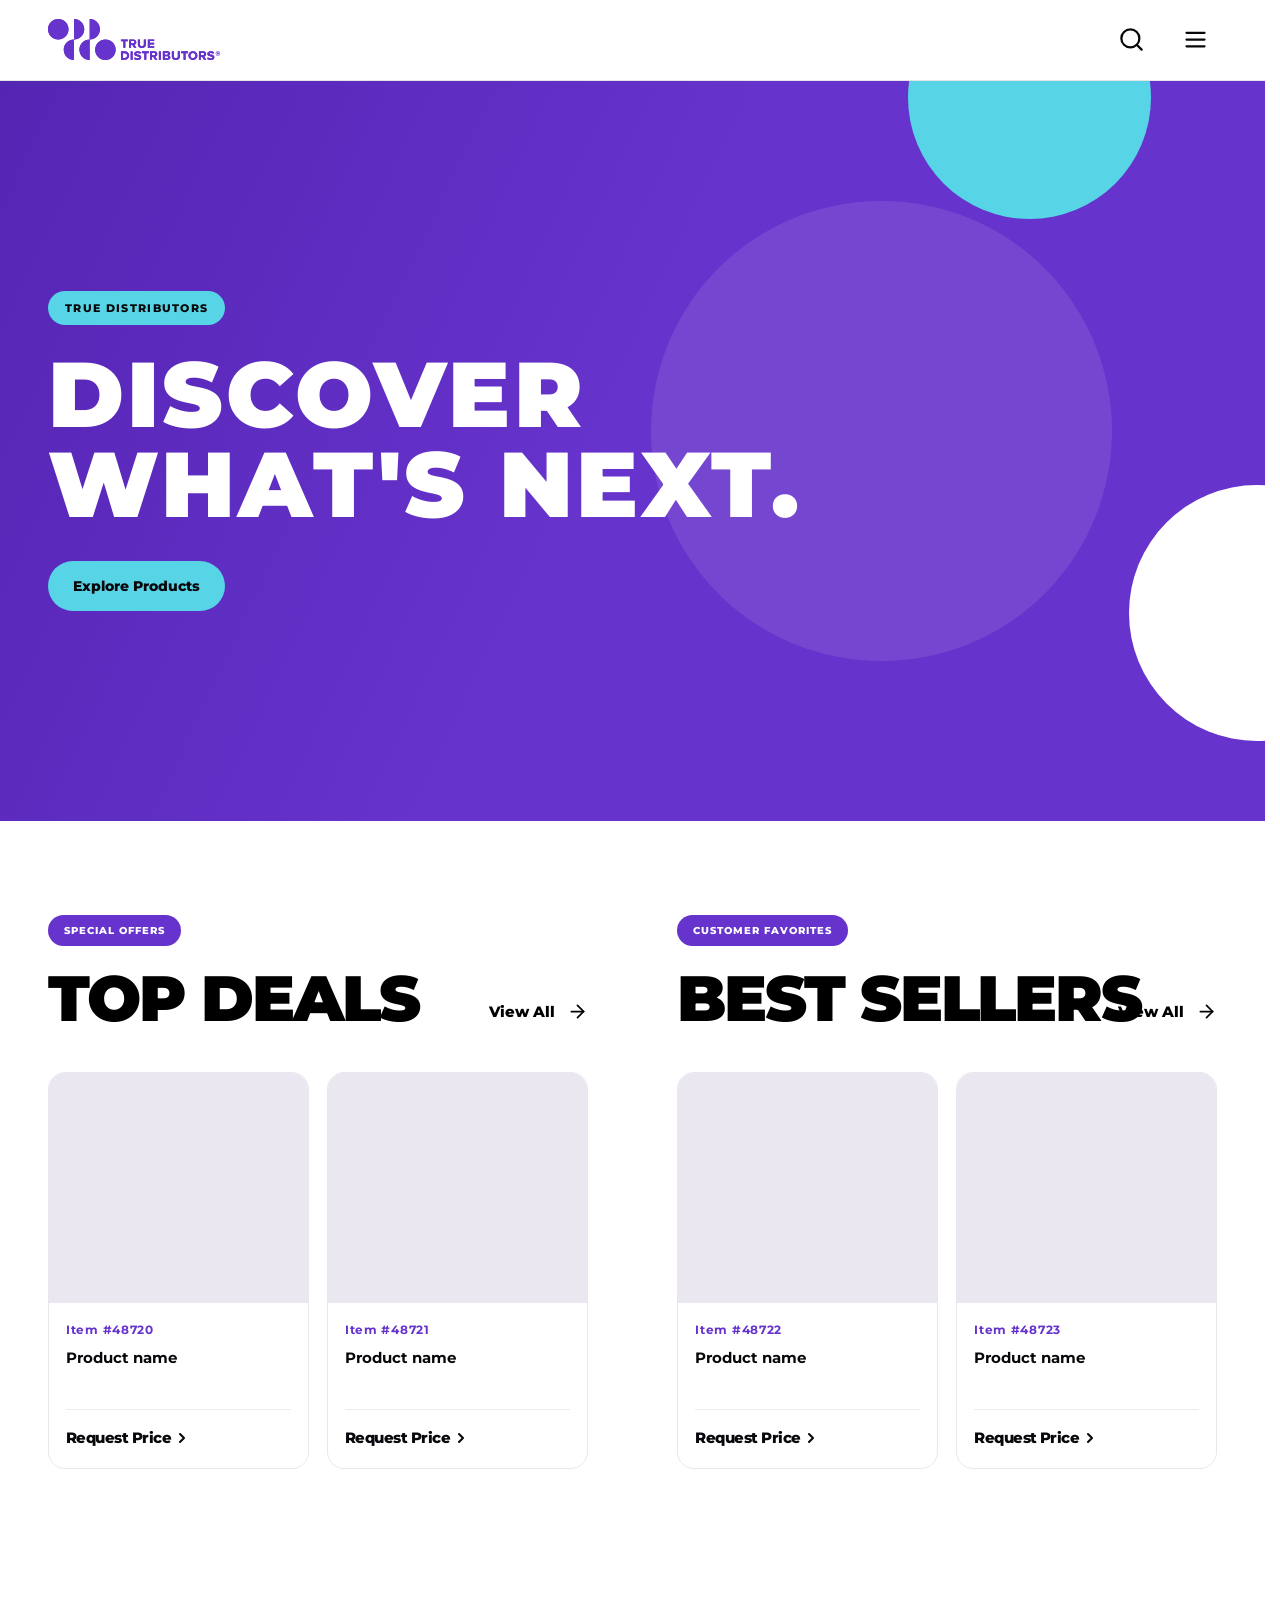
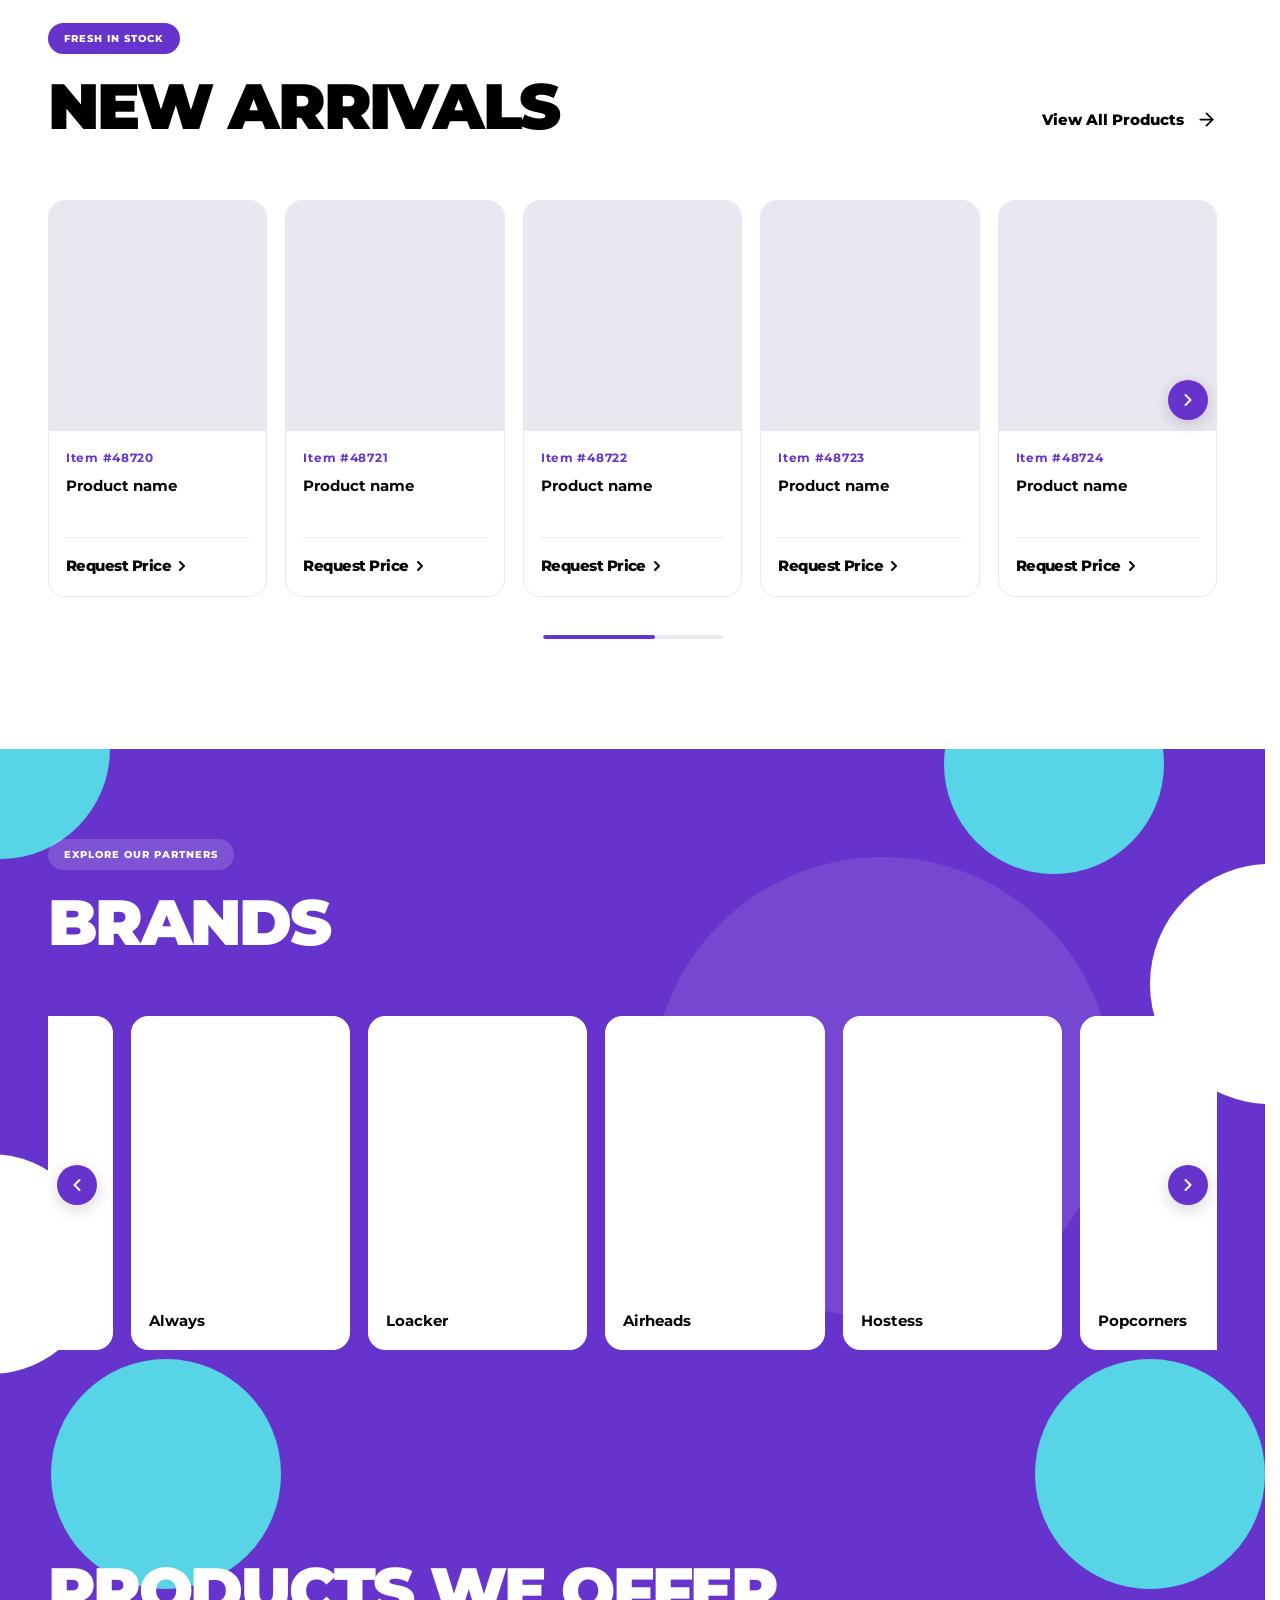
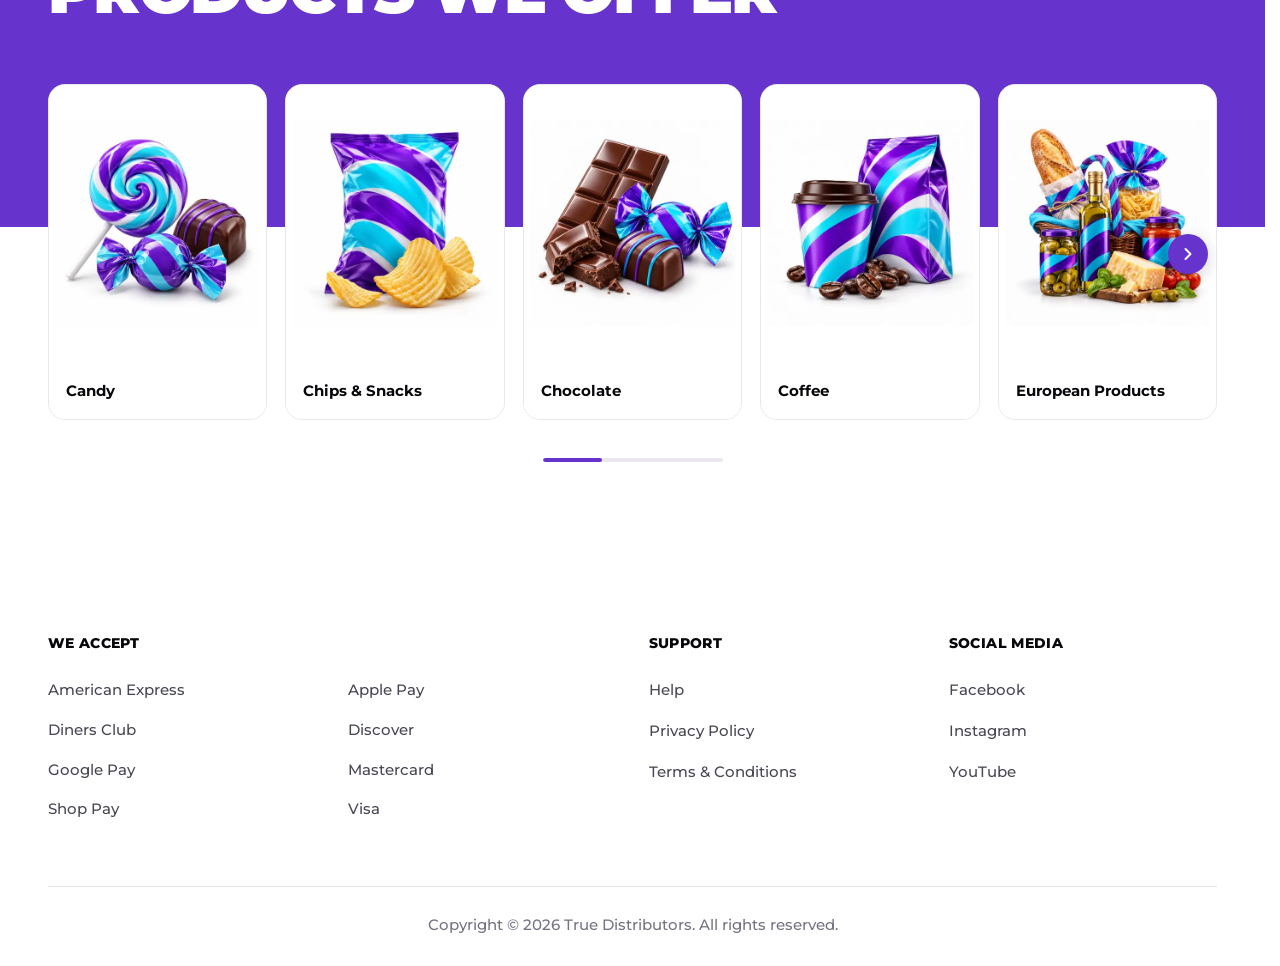
==== index.html @ 447a27d6 "Refresh square product image preview" ====
<!doctype html>
<html lang="en"><head><meta charset="utf-8"><meta name="viewport" content="width=device-width, initial-scale=1"><meta name="theme-color" content="#6633CC"><title>True Distributors — New Products</title><link rel="preconnect" href="https://fonts.googleapis.com"><link rel="preconnect" href="https://fonts.gstatic.com" crossorigin><link href="https://fonts.googleapis.com/css2?family=Montserrat:wght@400;500;600;700;800;900&display=swap" rel="stylesheet"><link rel="stylesheet" href="./styles.css?v=nav-nohover-v4"><link rel="stylesheet" href="./landing-build.css"></head>
<body data-auth-preview="false"><header class="site-header" id="top">
  <nav class="site-nav" aria-label="Main navigation">
    <a href="#top" class="site-nav-logo" aria-label="True Distributors — back to top">
      <img src="./td_logo.svg" alt="True Distributors" width="128" height="27">
    </a>
    <div class="shopping-nav-controls">
      <button class="header-search-toggle" id="headerSearchToggle" type="button" aria-label="Open search" aria-expanded="false" aria-controls="headerSearchPanel">
        <svg xmlns="http://www.w3.org/2000/svg" class="lucide-icon lucide-search header-search-open-icon" width="24" height="24" viewBox="0 0 24 24" fill="none" stroke="currentColor" stroke-width="2" stroke-linecap="round" stroke-linejoin="round" aria-hidden="true"><circle cx="11" cy="11" r="8"/><path d="m21 21-4.35-4.35"/></svg><svg xmlns="http://www.w3.org/2000/svg" class="lucide-icon lucide-x header-search-close-icon" width="24" height="24" viewBox="0 0 24 24" fill="none" stroke="currentColor" stroke-width="2" stroke-linecap="round" stroke-linejoin="round" aria-hidden="true"><path d="M18 6 6 18"/><path d="m6 6 12 12"/></svg>
      </button>
      <button class="shopping-cart-button" id="shoppingCart" type="button" aria-label="Shopping cart, 0 items">
        <svg xmlns="http://www.w3.org/2000/svg" class="lucide-icon lucide-shopping-cart" width="24" height="24" viewBox="0 0 24 24" fill="none" stroke="currentColor" stroke-width="2" stroke-linecap="round" stroke-linejoin="round" aria-hidden="true"><circle cx="8" cy="21" r="1"/><circle cx="19" cy="21" r="1"/><path d="M2.05 2.05h2l2.66 12.42a2 2 0 0 0 2 1.58h9.72a2 2 0 0 0 2-1.61L22 7H5"/></svg>
        <span class="shopping-cart-count" id="cartCount" aria-live="polite" hidden>0</span>
      </button>
      <a class="quick-shop-button" href="#new-title">Quick Shop</a>
      <span class="shopping-nav-separator" aria-hidden="true"></span>
      <div class="shopping-user">
        <div class="shopping-user-details">
          <label for="shoppingUser" class="shopping-user-label">Shopping for</label>
          <div class="shopping-user-select">
            <select id="shoppingUser" aria-label="Switch shopping user">
              <option value="Fresh Market" selected>Fresh Market</option>
              <option value="City Grocers">City Grocers</option>
            </select>
            <svg xmlns="http://www.w3.org/2000/svg" class="lucide-icon lucide-chevron-down" width="24" height="24" viewBox="0 0 24 24" fill="none" stroke="currentColor" stroke-width="2" stroke-linecap="round" stroke-linejoin="round" aria-hidden="true"><path d="m6 9 6 6 6-6"/></svg>
          </div>
          <button class="mobile-user-trigger" id="mobileUserTrigger" type="button" aria-label="Switch shopping account: Fresh Market" aria-haspopup="dialog" aria-controls="mobileUserSheet">
            <span class="mobile-user-trigger-copy">
              <span class="mobile-user-trigger-label">Shopping for</span>
              <strong class="mobile-user-trigger-name" id="mobileUserName">Fresh Market</strong>
            </span>
            <svg xmlns="http://www.w3.org/2000/svg" class="lucide-icon lucide-chevron-down" width="24" height="24" viewBox="0 0 24 24" fill="none" stroke="currentColor" stroke-width="2" stroke-linecap="round" stroke-linejoin="round" aria-hidden="true"><path d="m6 9 6 6 6-6"/></svg>
          </button>
        </div>
      </div>
      <button class="mobile-menu-toggle" id="mobileMenuToggle" type="button" aria-label="Open menu" aria-expanded="false" aria-controls="mobileMenuPanel">
        <svg xmlns="http://www.w3.org/2000/svg" class="lucide-icon lucide-menu mobile-menu-open-icon" width="24" height="24" viewBox="0 0 24 24" fill="none" stroke="currentColor" stroke-width="2" stroke-linecap="round" stroke-linejoin="round" aria-hidden="true"><path d="M4 6h16"/><path d="M4 12h16"/><path d="M4 18h16"/></svg>
        <svg xmlns="http://www.w3.org/2000/svg" class="lucide-icon lucide-x mobile-menu-close-icon" width="24" height="24" viewBox="0 0 24 24" fill="none" stroke="currentColor" stroke-width="2" stroke-linecap="round" stroke-linejoin="round" aria-hidden="true"><path d="M18 6 6 18"/><path d="m6 6 12 12"/></svg>
      </button>
    </div>
  </nav>
  <div class="mobile-menu-panel" id="mobileMenuPanel" aria-hidden="true" inert>
    <div class="mobile-menu-reveal">
      <div class="mobile-menu-content" id="mobileMenuContent"><a class="menu-auth-link" id="menuAuthLink" href="./login.html">Login / Create Account<svg xmlns="http://www.w3.org/2000/svg" class="lucide-icon" width="20" height="20" viewBox="0 0 24 24" fill="none" stroke="currentColor" stroke-width="2" stroke-linecap="round" stroke-linejoin="round" aria-hidden="true"><path d="M5 12h14"/><path d="m12 5 7 7-7 7"/></svg></a></div>
    </div>
  </div>
  <div class="header-search-panel" id="headerSearchPanel" role="search" aria-hidden="true" inert>
    <div class="header-search-reveal">
      <div class="header-search-inner">
        <svg xmlns="http://www.w3.org/2000/svg" class="lucide-icon lucide-search" width="24" height="24" viewBox="0 0 24 24" fill="none" stroke="currentColor" stroke-width="2" stroke-linecap="round" stroke-linejoin="round" aria-hidden="true"><circle cx="11" cy="11" r="8"/><path d="m21 21-4.35-4.35"/></svg>
        <input id="headerSearchInput" type="search" aria-label="Search products" placeholder="Search products..." autocomplete="off" enterkeyhint="search">
        <button class="header-search-clear" id="headerSearchClear" type="button" aria-label="Clear search" hidden>
          <svg xmlns="http://www.w3.org/2000/svg" class="lucide-icon lucide-x" width="24" height="24" viewBox="0 0 24 24" fill="none" stroke="currentColor" stroke-width="2" stroke-linecap="round" stroke-linejoin="round" aria-hidden="true"><path d="M18 6 6 18"/><path d="m6 6 12 12"/></svg>
        </button>
      </div>
    </div>
  </div>
</header>
<div class="mobile-user-sheet" id="mobileUserSheet" aria-hidden="true" inert>
  <button class="mobile-user-sheet-backdrop" id="mobileUserBackdrop" type="button" tabindex="-1" aria-label="Close shopping account selector"></button>
  <section class="mobile-user-sheet-dialog" role="dialog" aria-modal="true" aria-labelledby="mobileUserSheetTitle" tabindex="-1">
    <div class="mobile-user-sheet-grab" aria-hidden="true"></div>
    <div class="mobile-user-sheet-header"><div><h2 id="mobileUserSheetTitle">Select a store</h2></div></div>
    <div class="mobile-user-sheet-options" id="mobileUserOptions" role="group" aria-label="Available shopping accounts"></div>
  </section>
</div>
<section class="hero-video" aria-label="True Distributors hero"><video class="hero-video-media" autoplay muted loop playsinline preload="metadata" aria-hidden="true"><source src="./hero-warehouse-motions.mp4" type="video/mp4"></video><div class="hero-video-overlay"></div><div class="hero-video-content"><span class="hero-kicker">TRUE DISTRIBUTORS</span><h1><span class="hero-discover">DISCOVER</span> <span class="hero-nowrap">WHAT&#39;S NEXT.</span></h1><a href="#new-title" class="hero-cta">Explore Products</a></div></section><main class="page"><div class="featured-links" aria-label="Featured product collections"><section class="featured-panel" aria-label="TOP DEALS"><div class="featured-top"><div class="featured-heading"><span class="eyebrow">SPECIAL OFFERS</span><h2>TOP DEALS</h2></div><a class="featured-action"  href="./login.html" data-feature="Top Deals">View All<svg xmlns="http://www.w3.org/2000/svg" class="lucide-icon lucide-arrow-right" width="24" height="24" viewBox="0 0 24 24" fill="none" stroke="currentColor" stroke-width="2" stroke-linecap="round" stroke-linejoin="round" aria-hidden="true"><path d="M5 12h14"/><path d="m12 5 7 7-7 7"/></svg></a></div><div class="carousel-wrap"><div class="carousel featured-items" id="dealsProducts" tabindex="0" aria-label="Top Deals products"></div></div><div class="section-bottom featured-progress-wrap"><div class="progress" role="progressbar" aria-label="Top Deals carousel progress" aria-valuemin="0" aria-valuemax="100" aria-valuenow="0"><span id="dealsProgress"></span></div></div><a class="mobile-view-all featured-mobile-view-all" href="./login.html" data-feature="Top Deals">View All Products <svg xmlns="http://www.w3.org/2000/svg" class="lucide-icon lucide-arrow-right" width="24" height="24" viewBox="0 0 24 24" fill="none" stroke="currentColor" stroke-width="2" stroke-linecap="round" stroke-linejoin="round" aria-hidden="true"><path d="M5 12h14"/><path d="m12 5 7 7-7 7"/></svg></a></section><section class="featured-panel" aria-label="BEST SELLERS"><div class="featured-top"><div class="featured-heading"><span class="eyebrow">CUSTOMER FAVORITES</span><h2>BEST SELLERS</h2></div><a class="featured-action"  href="./login.html" data-feature="Best Sellers">View All<svg xmlns="http://www.w3.org/2000/svg" class="lucide-icon lucide-arrow-right" width="24" height="24" viewBox="0 0 24 24" fill="none" stroke="currentColor" stroke-width="2" stroke-linecap="round" stroke-linejoin="round" aria-hidden="true"><path d="M5 12h14"/><path d="m12 5 7 7-7 7"/></svg></a></div><div class="carousel-wrap"><div class="carousel featured-items" id="bestSellerProducts" tabindex="0" aria-label="Best Sellers products"></div></div><div class="section-bottom featured-progress-wrap"><div class="progress" role="progressbar" aria-label="Best Sellers carousel progress" aria-valuemin="0" aria-valuemax="100" aria-valuenow="0"><span id="bestSellerProgress"></span></div></div><a class="mobile-view-all featured-mobile-view-all" href="./login.html" data-feature="Best Sellers">View All Products <svg xmlns="http://www.w3.org/2000/svg" class="lucide-icon lucide-arrow-right" width="24" height="24" viewBox="0 0 24 24" fill="none" stroke="currentColor" stroke-width="2" stroke-linecap="round" stroke-linejoin="round" aria-hidden="true"><path d="M5 12h14"/><path d="m12 5 7 7-7 7"/></svg></a></section></div><section class="new-section" aria-labelledby="new-title">
<div class="section-header"><div class="title-group"><div class="eyebrow">FRESH IN STOCK</div><h1 id="new-title">NEW ARRIVALS</h1></div><a class="view-all desktop-view-all" href="./login.html" id="viewAll">View All Products <svg xmlns="http://www.w3.org/2000/svg" class="lucide-icon lucide-arrow-right" width="24" height="24" viewBox="0 0 24 24" fill="none" stroke="currentColor" stroke-width="2" stroke-linecap="round" stroke-linejoin="round" aria-hidden="true"><path d="M5 12h14"/><path d="m12 5 7 7-7 7"/></svg></a></div>
<div class="carousel-wrap"><div class="carousel" id="productCarousel" tabindex="0" aria-label="New products slider"></div></div>
<div class="section-bottom"><div class="progress" role="progressbar" aria-label="Product carousel progress" aria-valuemin="0" aria-valuemax="100" aria-valuenow="0"><span id="progress"></span></div></div>
<a class="mobile-view-all" href="./login.html" id="mobileViewAll">View All Products <svg xmlns="http://www.w3.org/2000/svg" class="lucide-icon lucide-arrow-right" width="24" height="24" viewBox="0 0 24 24" fill="none" stroke="currentColor" stroke-width="2" stroke-linecap="round" stroke-linejoin="round" aria-hidden="true"><path d="M5 12h14"/><path d="m12 5 7 7-7 7"/></svg></a></section></main>
<section class="brands-section" aria-labelledby="brands-title"><div class="brands-shapes" aria-hidden="true"><span class="shape cyan tl"></span><span class="shape cyan tr"></span><span class="shape white ml"></span><span class="shape white mr"></span><span class="shape cyan bl"></span><span class="shape cyan br"></span><span class="shape purple-glow"></span></div><div class="brands-inner"><div class="section-header"><div class="title-group"><div class="eyebrow brands-tag">EXPLORE OUR PARTNERS</div><h2 id="brands-title">BRANDS</h2></div></div><div class="carousel-wrap"><div class="carousel brands-carousel" id="brandCarousel" tabindex="0" aria-label="Browse brands"></div></div><div class="section-bottom"><div class="progress" role="progressbar" aria-label="Brand carousel progress" aria-valuemin="0" aria-valuemax="100" aria-valuenow="0"><span id="brandProgress"></span></div></div></div></section>
<section class="categories-section" aria-labelledby="categories-title"><div class="categories-inner"><div class="section-header"><div class="title-group"><h2 id="categories-title">PRODUCTS WE OFFER</h2></div></div><div class="carousel-wrap"><div class="carousel categories-carousel" id="categoryCarousel" tabindex="0" aria-label="Browse product categories"></div></div><div class="section-bottom"><div class="progress" role="progressbar" aria-label="Category carousel progress" aria-valuemin="0" aria-valuemax="100" aria-valuenow="0"><span id="categoryProgress"></span></div></div></div></section>
<footer class="site-footer" aria-label="Footer"><div class="footer-inner"><div class="footer-columns"><div class="footer-column"><h2>WE ACCEPT</h2><ul><li>American Express</li><li>Apple Pay</li><li>Diners Club</li><li>Discover</li><li>Google Pay</li><li>Mastercard</li><li>Shop Pay</li><li>Visa</li></ul></div><div class="footer-column"><h2>SUPPORT</h2><ul><li>Help</li><li>Privacy Policy</li><li>Terms &amp; Conditions</li></ul></div><div class="footer-column"><h2>SOCIAL MEDIA</h2><ul><li>Facebook</li><li>Instagram</li><li>YouTube</li></ul></div></div><div class="footer-bottom">Copyright © 2026 True Distributors. All rights reserved.</div></div></footer>
<div class="notification" id="notice" role="status" aria-live="polite"></div><script src="./app.js"></script><script src="./landing-build.js?v=square-product-preview-v8"></script></body></html>
---- styles.css ----
:root{--purple:#6633CC;--cyan:#57D4E5;--ink:#08070b;--line:#e9e7ee;--placeholder:#eae7f0;--font:'Montserrat',Arial,sans-serif}
*{box-sizing:border-box}html{font-family:var(--font)}body{margin:0;background:#fff;color:var(--ink);-webkit-font-smoothing:antialiased}
a{color:inherit;text-decoration:none}button{font:inherit;cursor:pointer}
.page{width:min(1440px,calc(100% - 96px));margin:0 auto;padding:94px 0 110px}
.section-header{display:flex;align-items:end;justify-content:space-between;gap:24px;margin-bottom:42px}
.eyebrow{display:inline-flex;align-items:center;width:max-content;border-radius:999px;background:var(--purple);color:#fff;padding:9px 16px;font-size:10px;font-weight:800;letter-spacing:.1em}
#new-title{margin:20px 0 0;font-size:clamp(42px,5vw,70px);line-height:1;letter-spacing:-.035em;font-weight:900;color:#000}
.material-symbols-outlined{font-family:'Material Symbols Outlined';font-weight:normal;font-style:normal;font-size:22px;line-height:1;letter-spacing:normal;text-transform:none;display:inline-block;white-space:nowrap;direction:ltr;-webkit-font-feature-settings:'liga';-webkit-font-smoothing:antialiased}
.view-all{display:inline-flex;align-items:center;gap:12px;padding:8px 0;font-size:15px;font-weight:800;color:#000;white-space:nowrap}
.view-all .material-symbols-outlined{font-size:21px}
.carousel-wrap{width:100%;overflow:hidden}
.carousel{--gap:18px;display:flex;gap:var(--gap);width:100%;overflow-x:auto;overflow-y:hidden;padding:20px 0 24px;scrollbar-width:none;scroll-snap-type:x mandatory;scroll-padding-inline:0;overscroll-behavior-x:contain;-webkit-overflow-scrolling:touch;touch-action:pan-x pan-y}
.carousel::-webkit-scrollbar{display:none}
.carousel:focus-visible{outline:2px solid var(--cyan);outline-offset:-2px}
.card{flex:0 0 calc((100% - 4 * var(--gap))/5);min-width:0;scroll-snap-align:start;scroll-snap-stop:normal;border:1px solid var(--line);border-radius:17px;background:#fff;overflow:hidden;transition:none}
.card:hover{transform:none;box-shadow:none;border-color:var(--line)}
.picture{height:230px;background:var(--placeholder)}
.card-info{padding:19px 17px 18px}
.item{font-size:12px;font-weight:700;letter-spacing:.06em;color:var(--purple)}
.product-title{margin:9px 0 20px;font-size:15px;font-weight:700;line-height:1.55;min-height:43px}
.purchase{display:flex;align-items:flex-end;justify-content:space-between;border-top:1px solid #eeeaf3;padding-top:16px}
.prices{display:flex;flex-direction:column;gap:4px}
.old{font-size:12px;font-weight:600;color:#a5a1ae;text-decoration:line-through}
.new-price{font-size:20px;letter-spacing:-.035em;font-weight:800}
.add{display:grid;place-items:center;width:40px;height:40px;border:0;border-radius:50%;background:var(--purple);color:#fff;transition:none}
.add:hover{background:#4b21a6}.add .material-symbols-outlined{font-size:24px}
.section-bottom{display:flex;justify-content:center;align-items:center;margin-top:14px}
.progress{width:180px;height:4px;background:#eae7ef;border-radius:999px;overflow:hidden;position:relative}
.progress span{display:block;width:20%;height:100%;background:var(--purple);border-radius:999px;transform:translateX(0);will-change:transform,width}
.mobile-view-all{display:none}
.notification{position:fixed;bottom:25px;right:25px;background:#1e1237;color:#fff;padding:15px 20px;border-radius:10px;font-size:12px;font-weight:700;visibility:hidden;transform:translateY(8px);transition:transform .22s cubic-bezier(.22,1,.36,1),visibility 0s linear .22s;pointer-events:none}
.notification.show{visibility:visible;transform:translateY(0);transition:transform .22s cubic-bezier(.22,1,.36,1),visibility 0s linear 0s}
@media(max-width:1180px){.card{flex-basis:calc((100% - 2 * var(--gap))/3)}}
@media(max-width:760px){
 .page{width:calc(100% - 36px);padding:56px 0}
 .section-header{margin-bottom:20px}
 .eyebrow{font-size:9px}
 #new-title{font-size:clamp(37px,8vw,54px)}
 .desktop-view-all{display:none}
 .carousel{--gap:14px;padding:16px 0 22px}
 .card{flex-basis:calc((100% - var(--gap))/1.5)}
 .picture{height:220px}
 .section-bottom{margin-top:8px}
 .mobile-view-all{display:flex;align-items:center;justify-content:center;gap:12px;margin:40px auto 0;min-height:50px;border-radius:999px;background:var(--purple);color:#fff;font-size:14px;font-weight:700}
 .mobile-view-all .material-symbols-outlined{font-size:20px}
}
@media(prefers-reduced-motion:reduce){.card{transition:none}}

/* Product cards remain completely static, including hover and touch states. */
.card,.card:hover,.card:active{transform:none;transition:none;box-shadow:none}

/* Brands component — same carousel mechanics, purple full-width section */
.brands-section{background:var(--purple);color:#fff;padding:90px 0 100px}
.brands-inner{width:min(1440px,calc(100% - 96px));margin:0 auto}
.brands-tag{background:rgba(255,255,255,.16);color:#fff}
#brands-title{margin:20px 0 0;color:#fff;font-size:clamp(42px,5vw,70px);line-height:1;letter-spacing:-.035em;font-weight:900}
.brands-view{color:#fff}.brands-view:hover{color:#fff}
.brand-card{background:#fff;color:var(--ink);border-color:#fff}
.brand-picture{display:grid;place-items:center;background:#f2eff9;height:276px}
.brand-mark{font-size:15px;font-weight:800;letter-spacing:.02em;color:#6633cc}
.brand-info{padding:17px;display:flex;align-items:center;justify-content:space-between;gap:12px}
.brand-name{margin:0;font-size:15px;font-weight:700;line-height:1.5}
.brand-link{flex:none;display:grid;place-items:center;width:40px;height:40px;border-radius:50%;background:var(--purple);color:#fff}
.brands-section .progress{background:rgba(255,255,255,.25)}
.brands-section .progress span{background:#fff}
@media(max-width:760px){.brands-section{padding:58px 0 64px}.brands-inner{width:calc(100% - 36px)}#brands-title{font-size:clamp(37px,8vw,54px)}.brand-picture{height:264px}.brands-mobile-view{background:#fff;color:var(--purple)}}

/* Decorative geometric pattern sits behind the Brands content. */
.brands-section{position:relative;isolation:isolate;overflow:hidden}
.brands-inner{position:relative;z-index:1}
.brands-shapes{position:absolute;inset:0;pointer-events:none;z-index:0;overflow:hidden}
.brands-shapes .shape{position:absolute;display:block;border-radius:50%}
.brands-shapes .cyan{background:#57D4E5}
.brands-shapes .white{background:#fff}
.brands-shapes .tl{width:220px;height:220px;top:-110px;left:-110px}
.brands-shapes .tr{width:220px;height:220px;top:-95px;right:8%}
.brands-shapes .ml{width:220px;height:220px;left:-120px;bottom:100px}
.brands-shapes .mr{width:240px;height:240px;top:115px;right:-125px}
.brands-shapes .bl{width:230px;height:230px;left:4%;bottom:-125px}
.brands-shapes .br{width:220px;height:220px;right:-85px;bottom:-100px}
.brands-shapes .purple-glow{width:min(36vw,520px);height:min(36vw,520px);right:12%;top:15%;background:rgba(255,255,255,.10)}
/* Native scrolling with exact card bounds at the beginning and end. */
.carousel-wrap{overflow:hidden}
.carousel{scroll-padding:0;scroll-snap-type:x proximity;scroll-behavior:auto}
.carousel .card{scroll-snap-align:start}
@media(max-width:760px){
 .brands-shapes .tl{width:150px;height:150px;top:-75px;left:-75px}
 .brands-shapes .tr{width:150px;height:150px;top:-70px;right:5%}
 .brands-shapes .ml{width:150px;height:150px;left:-95px;bottom:100px}
 .brands-shapes .mr{width:160px;height:160px;top:115px;right:-100px}
 .brands-shapes .bl{width:165px;height:165px;left:4%;bottom:-95px}
 .brands-shapes .br{width:150px;height:150px;right:-75px;bottom:-75px}
 .brands-shapes .purple-glow{width:280px;height:280px;right:-50px;top:24%}
}
@media(prefers-reduced-motion:reduce){.carousel{scroll-behavior:auto}}

/* One uniform, opacity-free section entrance: a subtle upward settle. */
@media(prefers-reduced-motion:no-preference){
  .section-enter{transform:translate3d(0,17px,0) scale(.994);transition:transform .72s cubic-bezier(.22,1,.36,1)}
  .section-enter.is-visible{transform:translate3d(0,0,0) scale(1)}
}
@media(prefers-reduced-motion:reduce){.section-enter{transform:none!important;transition:none!important}}

/* Products We Offer — a seamless purple-to-white bridge under Brands */
.categories-section{background:linear-gradient(to bottom,var(--purple) 0%,var(--purple) 52%,#fff 52%,#fff 100%);padding:64px 0 90px}
.categories-inner{width:min(1440px,calc(100% - 96px));margin:0 auto}
.categories-tag{background:rgba(255,255,255,.16);color:#fff}
#categories-title{margin:20px 0 0;color:#fff;font-size:clamp(42px,5vw,70px);line-height:1;letter-spacing:-.035em;font-weight:900}
.categories-carousel .category-card{background:transparent;border:0;border-radius:0;overflow:visible;flex:0 0 calc((100% - 4 * var(--gap))/5)}
.category-visual{height:205px;border-radius:14px;background:var(--purple);border:1px solid rgba(255,255,255,.16);display:grid;place-items:center;color:#fff}
.category-visual .material-symbols-outlined{font-size:80px;font-variation-settings:'wght' 200;line-height:1}
.category-footer{display:flex;justify-content:space-between;align-items:center;gap:12px;padding:16px 4px 12px;color:var(--ink);font-size:14px;font-weight:700}
.category-footer .material-symbols-outlined{font-size:20px;color:var(--purple)}
.categories-section .section-bottom{margin-top:14px}
@media(min-width:761px) and (max-width:1180px){.categories-carousel .category-card{flex-basis:calc((100% - 2 * var(--gap))/3)}}
@media(max-width:760px){.categories-section{padding:52px 0 72px;background:linear-gradient(to bottom,var(--purple) 0%,var(--purple) 49%,#fff 49%,#fff 100%)}.categories-inner{width:calc(100% - 36px)}#categories-title{font-size:clamp(37px,8vw,54px)}.categories-carousel .category-card{flex-basis:calc((100% - var(--gap))/1.5)}.category-visual{height:170px}.category-visual .material-symbols-outlined{font-size:68px}.category-footer{font-size:13px}}

/* Categories: full portrait cards, same structure as the Brand cards. */
.categories-section{position:relative;isolation:isolate}
.categories-inner{position:relative;z-index:2}
.categories-carousel .category-card{background:#fff;border:1px solid var(--line);border-radius:17px;overflow:hidden;flex:0 0 calc((100% - 4 * var(--gap))/5)}
.category-visual{height:276px;border:0;border-radius:0;background:#f2eff9;display:block}
.category-footer{min-height:58px;display:flex;align-items:center;justify-content:flex-start;padding:17px;color:var(--ink);background:#fff;font-size:15px;font-weight:700}
@media(min-width:761px) and (max-width:1180px){.categories-carousel .category-card{flex-basis:calc((100% - 2 * var(--gap))/3)}}
@media(max-width:760px){.categories-carousel .category-card{flex-basis:calc((100% - var(--gap))/1.5)}.category-visual{height:264px}.category-footer{font-size:14px}}
/* Move bottom cyan circles to the bridging section so both circles are complete. */
.brands-shapes .bl,.brands-shapes .br{display:none}
.categories-section::before,.categories-section::after{content:"";position:absolute;width:230px;height:230px;border-radius:50%;background:var(--cyan);top:-115px;pointer-events:none;z-index:1}
.categories-section::before{left:4%}
.categories-section::after{right:-85px}
@media(max-width:760px){
 .categories-section::before,.categories-section::after{width:165px;height:165px;top:-82px}
 .categories-section::before{left:4%}
 .categories-section::after{right:-65px}
}

/* Keep decorative circles inside the page's horizontal bounds. */
html,body{max-width:100%;overflow-x:clip}
.categories-section{width:100%;max-width:100%;}
.categories-section::after{right:0}
@media(max-width:760px){.categories-section::after{right:0}}

/* Footer component — minimal 3-column layout from the supplied reference. */
.site-footer{background:#fff;color:var(--ink);padding:82px 0 0}
.footer-inner{width:min(1440px,calc(100% - 96px));margin:0 auto}
.footer-columns{display:grid;grid-template-columns:repeat(3,minmax(0,1fr));gap:64px;padding-bottom:60px}
.footer-column h2{margin:0 0 30px;font-size:15px;font-weight:800;letter-spacing:0}
.footer-column ul{list-style:none;margin:0;padding:0;display:flex;flex-direction:column;gap:19px}
.footer-column li{font-size:15px;font-weight:500;line-height:1.4}
.footer-bottom{border-top:1px dashed #e4e4e8;padding:28px 0 32px;text-align:center;font-size:15px;font-weight:500}
@media(max-width:760px){
 .site-footer{padding-top:54px}
 .footer-inner{width:calc(100% - 36px)}
 .footer-columns{grid-template-columns:repeat(2,minmax(0,1fr));gap:38px 22px;padding-bottom:45px}
 .footer-column:first-child{grid-row:span 2}
 .footer-column h2{font-size:13px;margin-bottom:22px}
 .footer-column li{font-size:13px}
 .footer-column ul{gap:16px}
 .footer-bottom{font-size:12px;line-height:1.6;padding:24px 0}
}

/* Footer refinements: compact two-column payments and subtle brand personality. */
.site-footer{background:#faf9fd;border-top:1px solid #efebf6}
.footer-columns{grid-template-columns:minmax(0,1.45fr) minmax(0,1fr) minmax(0,1fr);gap:clamp(32px,5vw,90px);padding-bottom:66px}
.footer-column h2{display:flex;align-items:center;gap:12px;margin-bottom:27px;font-size:14px;letter-spacing:.025em}
.footer-column h2::before{content:"";display:block;flex:none;width:5px;height:18px;background:var(--purple);border-radius:99px}
.footer-column:first-child ul{display:grid;grid-template-columns:repeat(2,minmax(0,1fr));column-gap:22px;row-gap:18px}
.footer-column li{color:#4a4653;line-height:1.45}
.footer-bottom{border-top:1px solid #e7e2ef;color:#777281}
@media(max-width:760px){
 .site-footer{padding-top:54px}
 .footer-columns{grid-template-columns:repeat(2,minmax(0,1fr));gap:40px 24px;padding-bottom:45px}
 .footer-column:first-child{grid-column:1/-1;grid-row:auto}
 .footer-column:first-child ul{grid-template-columns:repeat(2,minmax(0,1fr));gap:16px}
 .footer-column h2{font-size:13px;margin-bottom:22px}
 .footer-column li{font-size:13px}
}

/* Footer alignment: evenly spaced columns on plain white, solid separator. */
.site-footer{background:#fff;border-top:0}
.footer-columns{grid-template-columns:repeat(3,minmax(0,1fr));column-gap:clamp(30px,4vw,64px);align-items:start}
.footer-column:first-child ul{grid-template-columns:repeat(2,minmax(0,1fr));column-gap:18px}
.footer-column h2{margin-top:0}
.footer-bottom{border-top:1px solid #e7e2ef}
@media(max-width:760px){
 .footer-columns{grid-template-columns:repeat(2,minmax(0,1fr));gap:40px 24px}
 .footer-column:first-child{grid-column:1/-1}
}

/* Footer: four equal columns—payments occupy two, support and social one each. */
.footer-columns{display:grid;grid-template-columns:repeat(4,minmax(0,1fr));column-gap:32px;align-items:start}
.footer-column:first-child{grid-column:span 2}
.footer-column:first-child ul{grid-template-columns:repeat(2,minmax(0,1fr));column-gap:32px}
.footer-column h2::before{content:none;display:none}
.footer-column h2{gap:0}
@media(max-width:760px){
 .footer-columns{grid-template-columns:repeat(2,minmax(0,1fr));gap:40px 24px}
 .footer-column:first-child{grid-column:1/-1}
 .footer-column:first-child ul{column-gap:24px}
}

/* Featured collection teaser cards above New Arrivals. */
.featured-links{display:grid;grid-template-columns:repeat(2,minmax(0,1fr));gap:24px;margin-bottom:100px}
.featured-panel{min-width:0;border:1px solid #eae5f4;background:#faf8ff;border-radius:22px;padding:30px;display:flex;flex-direction:column}
.featured-heading{margin-bottom:25px}
.featured-kicker{font-size:10px;letter-spacing:.13em;font-weight:800;color:var(--purple)}
.featured-heading h2{font-size:clamp(28px,3vw,40px);line-height:1.05;letter-spacing:-.045em;font-weight:900;margin:12px 0}
.featured-heading p{font-size:13px;color:#686375;margin:0}
.featured-items{display:grid;grid-template-columns:repeat(3,minmax(0,1fr));gap:12px}
.featured-product{min-width:0;background:#fff;border:1px solid #eee9f5;border-radius:12px;overflow:hidden}
.featured-placeholder{height:128px;background:var(--placeholder)}
.featured-product span{display:block;padding:12px 11px;font-weight:700;font-size:12px}
.featured-action{display:inline-flex;gap:12px;align-items:center;align-self:flex-start;margin-top:25px;font-size:13px;font-weight:800;color:var(--purple)}
.featured-action .material-symbols-outlined{font-size:19px}
@media(max-width:760px){.featured-links{grid-template-columns:1fr;gap:18px;margin-bottom:64px}.featured-panel{padding:22px;border-radius:18px}.featured-heading h2{font-size:29px}.featured-items{gap:8px}.featured-placeholder{height:100px}.featured-product span{padding:10px 8px;font-size:11px}.featured-action{margin-top:20px}}

/* Featured collections now follow the New Arrivals design language, no outer blocks. */
.featured-links{gap:32px;margin-bottom:105px}
.featured-panel{border:0;background:transparent;border-radius:0;padding:0;display:flex;flex-direction:column;min-width:0}
.featured-heading{margin-bottom:28px}
.featured-heading .eyebrow{font-size:10px;letter-spacing:.1em;color:#fff}
.featured-heading h2{font-size:clamp(28px,3.1vw,44px);font-weight:900;line-height:1.03;letter-spacing:-.035em;margin:18px 0 0;color:#000}
.featured-items{grid-template-columns:repeat(2,minmax(0,1fr));gap:18px}
.featured-product{border:1px solid var(--line);border-radius:17px;background:#fff;overflow:hidden}
.featured-placeholder{height:230px;background:var(--placeholder)}
.featured-product-info{padding:18px 17px}
.featured-product-info span{display:block;padding:0;font-size:15px;font-weight:700;color:var(--ink)}
.featured-action{font-size:15px;color:#000;align-self:flex-start;margin-top:24px}
.featured-action .material-symbols-outlined{font-size:21px}
@media(max-width:760px){
 .featured-links{gap:62px;margin-bottom:70px}
 .featured-panel{padding:0;border-radius:0}
 .featured-heading{margin-bottom:22px}
 .featured-heading h2{font-size:clamp(30px,8vw,42px)}
 .featured-items{gap:12px}
 .featured-placeholder{height:180px}
 .featured-product-info{padding:13px 12px}
 .featured-product-info span{font-size:13px}
 .featured-action{font-size:14px;margin-top:20px}
}

/* TOP DEALS / BEST SELLERS share the exact product-card component from New Arrivals. */
.featured-links{grid-template-columns:repeat(2,minmax(0,1fr));gap:32px;margin-bottom:105px}
.featured-panel{background:none;border:0;box-shadow:none;padding:0;border-radius:0}
.featured-items{display:grid;grid-template-columns:repeat(2,minmax(0,1fr));gap:18px;align-items:stretch}
.featured-items .card{width:100%;min-width:0;min-height:0;flex:none}
.featured-items .picture{height:230px}
.featured-items .card-info{padding:19px 17px 18px}
.featured-heading{margin-bottom:28px}
.featured-action{margin-top:22px}
@media(max-width:760px){
 .featured-links{grid-template-columns:1fr;gap:64px;margin-bottom:72px}
 .featured-items{gap:12px}
 .featured-items .picture{height:180px}
 .featured-items .card-info{padding:15px 12px}
 .featured-items .new-price{font-size:18px}
 .featured-items .add{width:36px;height:36px}
 .featured-items .product-title{font-size:14px}
}

/* Spacious split featured sections and heading-aligned View All links. */
.featured-links{column-gap:clamp(65px,7vw,130px);margin-bottom:clamp(135px,12vw,205px)}
.featured-top{display:flex;align-items:flex-end;justify-content:space-between;gap:18px;margin-bottom:32px}
.featured-top .featured-heading{margin-bottom:0;min-width:0}
.featured-top .featured-action{display:inline-flex;align-items:center;gap:8px;flex-shrink:0;white-space:nowrap;align-self:flex-end;margin:0 0 3px;font-size:13px;font-weight:800}
.featured-top .featured-action .material-symbols-outlined{font-size:18px}
@media(max-width:1180px) and (min-width:761px){.featured-top{align-items:flex-start;flex-direction:column;gap:14px}.featured-top .featured-action{align-self:flex-start}}
@media(max-width:760px){.featured-links{gap:72px;margin-bottom:105px}.featured-top{align-items:flex-start;flex-direction:column;gap:14px;margin-bottom:24px}.featured-top .featured-action{align-self:flex-start;margin:0;font-size:14px}}

/* Match featured View All link typography to New Arrivals. */
.featured-top .featured-action{font-size:15px}
@media(max-width:760px){.featured-top .featured-action{font-size:15px}}

/* Full-width hero video — media source can be replaced at ./assets/hero.mp4. */
.hero-video{position:relative;isolation:isolate;display:flex;align-items:center;min-height:clamp(520px,68vw,740px);width:100%;overflow:hidden;background:radial-gradient(circle at 78% 32%,rgba(87,212,229,.28),transparent 36%),linear-gradient(125deg,#251348 0%,#6633CC 58%,#392066 100%);color:#fff}
.hero-video-media{position:absolute;inset:0;z-index:-2;width:106%;height:106%;object-fit:cover;filter:saturate(1.25) contrast(1.08)}
.hero-video-overlay{position:absolute;inset:0;z-index:-1;background:linear-gradient(90deg,rgba(16,8,38,.77) 0%,rgba(25,10,58,.46) 54%,rgba(25,10,58,.25) 100%);pointer-events:none}
.hero-video-content{position:relative;width:min(1440px,calc(100% - 96px));margin:0 auto;padding:90px 0}
.hero-kicker{display:inline-block;font-size:12px;letter-spacing:.17em;font-weight:800;margin-bottom:22px;color:#9ae9f4}
.hero-video-content h1{max-width:800px;color:#fff;font-size:clamp(46px,7.2vw,104px);font-weight:900;letter-spacing:-.05em;line-height:.98;margin:0}
.hero-video-content p{font-size:clamp(15px,1.55vw,20px);font-weight:500;line-height:1.65;margin:26px 0 30px;color:#eee8fc}
.hero-cta{display:inline-flex;align-items:center;gap:18px;padding:16px 25px;background:#fff;color:#301665;border-radius:999px;font-size:14px;font-weight:800}
.hero-cta .material-symbols-outlined{font-size:20px}
@media(max-width:760px){.hero-video{min-height:570px}.hero-video-content{width:calc(100% - 36px);padding:82px 0}.hero-video-content h1{font-size:clamp(43px,11vw,65px)}.hero-video-overlay{background:linear-gradient(90deg,rgba(16,8,38,.8),rgba(16,8,38,.46))}}
@media(prefers-reduced-motion:reduce){.hero-video-media{display:none}}

/* Hero branding refinements. */
.hero-video{background:#6633CC}
.hero-video-overlay{background:linear-gradient(90deg,rgba(42,14,94,.56) 0%,rgba(102,51,204,.22) 100%)}
.hero-kicker{display:inline-flex;align-items:center;width:max-content;border-radius:999px;background:var(--cyan);color:#08070b;padding:10px 17px;margin-bottom:24px;font-size:11px;font-weight:800;letter-spacing:.12em}
.hero-video-content h1{letter-spacing:.035em}
.hero-cta{background:var(--cyan);color:#08070b}
@media(max-width:760px){.hero-video-overlay{background:linear-gradient(90deg,rgba(42,14,94,.6),rgba(102,51,204,.22))}.hero-video-content h1{letter-spacing:.025em}}

/* Static decorative circles in the hero, consistent with brand sections. */
.hero-video::before,.hero-video::after{content:"";position:absolute;border-radius:50%;pointer-events:none;z-index:-1}
.hero-video::before{width:clamp(260px,36vw,540px);height:clamp(260px,36vw,540px);background:rgba(157,115,241,.26);right:-7%;top:-32%}
.hero-video::after{width:clamp(130px,17vw,270px);height:clamp(130px,17vw,270px);background:var(--cyan);right:8%;bottom:-23%;opacity:.85}
.hero-video-content::after{content:"";position:absolute;width:clamp(48px,7vw,105px);height:clamp(48px,7vw,105px);border-radius:50%;background:rgba(255,255,255,.2);right:3%;top:18%;pointer-events:none;z-index:-1}
@media(max-width:760px){.hero-video::before{right:-38%;top:-12%;opacity:.65}.hero-video::after{right:-18%;bottom:-11%;opacity:.68}.hero-video-content::after{right:2%;top:8%;opacity:.7}}

/* Keep WHAT'S NEXT. together on a single line across viewports. */
.hero-nowrap{white-space:nowrap;display:inline-block}
@media(max-width:760px){.hero-video-content h1{font-size:clamp(30px,8.5vw,65px)}}

/* Match the BRANDS section's exact purple and decorative circle language. */
.hero-video{background:var(--purple)}
.hero-video-overlay{background:transparent}
.hero-video::before{width:clamp(180px,19vw,250px);height:clamp(180px,19vw,250px);top:-105px;right:9%;background:var(--cyan);opacity:1}
.hero-video::after{width:clamp(180px,20vw,260px);height:clamp(180px,20vw,260px);right:-120px;bottom:80px;background:#fff;opacity:1}
.hero-video-content::after{width:min(36vw,520px);height:min(36vw,520px);right:9%;top:0;background:rgba(255,255,255,.10);opacity:1}
@media(max-width:760px){
 .hero-video-overlay{background:transparent}
 .hero-video::before{width:150px;height:150px;top:-75px;right:-50px;opacity:1}
 .hero-video::after{width:165px;height:165px;right:-105px;bottom:55px;opacity:1}
 .hero-video-content::after{width:220px;height:220px;right:-70px;top:28%;opacity:1}
}

/* Featured product sections: same typography and card behavior as NEW ARRIVALS. */
.featured-top{position:relative;display:block;margin-bottom:42px}
.featured-top .featured-heading{margin:0}
.featured-heading h2{
  margin:20px 0 0;
  font-size:clamp(42px,5vw,70px);
  line-height:1;
  letter-spacing:-.035em;
  font-weight:900;
}
.featured-heading .eyebrow{font-size:10px}
.featured-top .featured-action{
  position:absolute;right:0;top:auto;bottom:0;
  margin:0;padding:8px 0;
  align-self:auto;font-size:15px;
  gap:12px;
}
.featured-top .featured-action .material-symbols-outlined{font-size:21px}
.featured-items.carousel{
  display:grid;grid-template-columns:repeat(2,minmax(0,1fr));
  gap:18px;overflow:visible;padding:0;scroll-snap-type:none;
}
.featured-items.carousel .card{width:100%;flex:none}
.featured-progress-wrap{display:none}
@media(max-width:760px){
  .featured-top{margin-bottom:20px}
  .featured-heading h2{font-size:clamp(37px,8vw,54px)}
  .featured-heading .eyebrow{font-size:9px}
  .featured-top .featured-action{display:none}
  .featured-items.carousel{
    --gap:14px;display:flex;gap:var(--gap);
    overflow-x:auto;overflow-y:hidden;
    padding:16px 0 22px;
    scroll-snap-type:x proximity;
    scrollbar-width:none;
    -webkit-overflow-scrolling:touch;
    touch-action:pan-x pan-y;
  }
  .featured-items.carousel::-webkit-scrollbar{display:none}
  .featured-items.carousel .card{flex:0 0 calc((100% - var(--gap))/1.5);width:auto;scroll-snap-align:start}
  .featured-items .picture{height:220px}
  .featured-items .card-info{padding:19px 17px 18px}
  .featured-items .product-title{font-size:15px}
  .featured-items .new-price{font-size:20px}
  .featured-items .add{width:40px;height:40px}
  .featured-progress-wrap{display:flex;margin-top:8px}
  /* CTA lives below the carousel, matching NEW ARRIVALS; top text link is hidden. */
  .featured-mobile-view-all{
    display:flex;
    align-items:center;
    justify-content:center;
    gap:12px;
    width:100%;
    min-height:50px;
    margin:40px auto 0;
    border-radius:999px;
    background:var(--purple);
    color:#fff;
    font-size:14px;
    font-weight:700;
  }
  .featured-mobile-view-all .material-symbols-outlined{font-size:20px}
}

/* Mobile HERO: centered content, stronger headline and predictable line breaks. */
@media(max-width:760px){
  .hero-video-content{
    display:flex;
    flex-direction:column;
    align-items:center;
    justify-content:center;
    text-align:center;
    width:calc(100% - 36px);
    padding:92px 0;
  }
  .hero-kicker{margin-inline:auto}
  .hero-video-content h1{
    max-width:100%;
    margin:0;
    font-size:clamp(36px,11.5vw,62px);
    letter-spacing:-.025em;
    line-height:1.04;
    text-align:center;
  }
  .hero-discover{display:block}
  .hero-nowrap{white-space:nowrap}
  .hero-video-content p{
    max-width:340px;
    margin:27px auto 30px;
    text-align:center;
  }
  .hero-cta{justify-content:center;margin:0 auto}
}

/* Mobile: keep the BRANDS slider progress above the cyan circles at the
   BRANDS / PRODUCTS WE OFFER boundary, without moving the circles. */
@media(max-width:760px){
  .brands-section{isolation:auto}
  .brands-inner{z-index:3}
}

/* Match ordinary footer item text to the 15px Product name label on all screens. */
.footer-column li{font-size:15px}

/* HERO CTA: centered label, full-width on mobile only. */
.hero-cta{justify-content:center;text-align:center}
@media(max-width:760px){.hero-cta{width:100%;max-width:none;min-height:54px}}

/* Spacing beneath the hero headline after removing the subtitle. */
.hero-video-content .hero-cta{margin-top:32px}

/* Warehouse HERO video: muted black-and-purple cinematic treatment. */
.hero-video{position:relative;background:var(--purple);isolation:isolate}
.hero-video-media{
  position:absolute;
  inset:-3%;
  width:106%;
  height:106%;
  object-fit:cover;
  z-index:0;
  filter:grayscale(.88) saturate(.8) brightness(.69) contrast(1.10) blur(2.4px);
  transform:scale(1.025);
}
.hero-video-overlay{
  position:absolute;
  inset:0;
  z-index:1;
  pointer-events:none;
  background:
    linear-gradient(115deg,rgba(76,30,167,.67) 0%,rgba(102,51,204,.58) 48%,rgba(102,51,204,.76) 100%);
}
.hero-video::before,.hero-video::after{z-index:2;opacity:1}
.hero-video-content{z-index:3}
.hero-video-content::after{z-index:-1}
@media(max-width:760px){
  .hero-video-media{
    filter:grayscale(.92) saturate(.8) brightness(.64) contrast(1.10) blur(2.6px);
  }
  .hero-video-overlay{
    background:linear-gradient(180deg,rgba(81,32,180,.68),rgba(102,51,204,.58) 54%,rgba(102,51,204,.76));
  }
}
@media(prefers-reduced-motion:reduce){
  .hero-video-media{display:none}
}

/* Sticky top navigation — only the supplied logo for now. */
.site-header{
  position:sticky;
  top:0;
  z-index:1000;
  width:100%;
  background:#fff;
  border-bottom:1px solid rgba(102,51,204,.10);
}
.site-nav{
  display:flex;
  align-items:center;
  width:min(1440px,calc(100% - 96px));
  min-height:78px;
  margin:0 auto;
}
.site-nav-logo{
  display:inline-flex;
  flex:none;
  align-items:center;
  justify-content:flex-start;
}
.site-nav-logo img{display:block;width:160px;height:auto}
.site-nav-logo:focus-visible{outline:2px solid var(--purple);outline-offset:6px;border-radius:2px}
@media(max-width:760px){
  .site-nav{width:calc(100% - 36px);min-height:66px}
  .site-nav-logo img{width:146px}
}

/* Shopping navigation: user → separator → quick shop → cart → expandable search. */
.site-header{border-bottom:1px solid rgba(8,7,11,.10)}
.site-nav{gap:24px}
.site-nav-logo:focus-visible{outline-color:var(--cyan)}
.shopping-nav-controls{
  display:flex;align-items:center;justify-content:flex-end;
  gap:clamp(14px,2vw,28px);margin-left:auto;min-width:0;
}
.shopping-user{display:flex;align-items:center;min-width:0;color:var(--ink)}
.shopping-user-details{display:flex;flex-direction:column;align-items:flex-start;gap:4px;min-width:0}
.shopping-user-label{font-size:11px;font-weight:500;line-height:1.1;color:var(--ink)}
.shopping-user-select{position:relative;display:flex;align-items:center;min-width:0}
.shopping-user-select select{
  font-family:var(--font);font-size:15px;font-weight:800;line-height:1.25;
  color:var(--ink);background:transparent;border:0;border-radius:4px;
  outline-offset:3px;appearance:none;-webkit-appearance:none;
  padding:0 24px 0 0;cursor:pointer;max-width:100%;
}
.shopping-user-select .material-symbols-outlined{
  position:absolute;right:0;top:50%;transform:translateY(-50%);
  pointer-events:none;font-size:21px;color:var(--ink);
}
.shopping-user-select select:focus-visible{outline:2px solid var(--cyan)}
.shopping-nav-separator{display:block;flex:none;height:36px;width:1px;background:rgba(8,7,11,.18)}
.quick-shop-button{
  display:inline-flex;align-items:center;justify-content:center;
  min-height:41px;padding:0 19px;border:1.5px solid var(--cyan);
  border-radius:12px;color:var(--ink);background:var(--cyan);
  font-size:13px;font-weight:700;white-space:nowrap;flex:none;
}
.quick-shop-button:hover{background:var(--cyan);border-color:var(--cyan)}
.quick-shop-button:focus-visible,.shopping-cart-button:focus-visible,
.header-search-toggle:focus-visible,.header-search-clear:focus-visible{
  outline:2px solid var(--cyan);outline-offset:3px;
}
.shopping-cart-button,.header-search-toggle{
  position:relative;display:inline-flex;align-items:center;justify-content:center;
  width:43px;height:43px;padding:0;border:0;background:transparent;
  color:var(--ink);cursor:pointer;flex:none;
}
.shopping-cart-button>.material-symbols-outlined,
.header-search-toggle>.material-symbols-outlined{font-size:29px;line-height:1}
.shopping-cart-count{
  position:absolute;right:-3px;top:-3px;
  display:grid;place-items:center;min-width:20px;height:20px;
  padding:0 4px;border-radius:999px;border:2px solid #fff;
  background:var(--cyan);color:var(--ink);font-size:10px;
  font-weight:800;line-height:1;white-space:nowrap;
}
.shopping-cart-count[hidden]{display:none}
/* Search expands as a second, full-width bar beneath the main nav. */
.header-search-panel{
  background:#fff;border-top:1px solid rgba(8,7,11,.10);
  padding:13px 0 16px;
}
.header-search-panel[hidden],.header-search-clear[hidden]{display:none}
.header-search-inner{
  display:flex;align-items:center;gap:14px;
  width:min(1440px,calc(100% - 96px));
  min-height:50px;margin:0 auto;padding:0 16px;
  border:1px solid rgba(8,7,11,.18);border-radius:12px;
  background:#fff;color:var(--ink);
}
.header-search-inner:focus-within{border-color:var(--cyan)}
.header-search-inner>.material-symbols-outlined{font-size:24px;flex:none}
.header-search-inner input{
  display:block;flex:1;min-width:0;width:100%;height:48px;
  border:0;outline:0;background:transparent;color:var(--ink);
  font:500 15px var(--font);
}
.header-search-inner input::placeholder{color:#777;opacity:1}
.header-search-inner input::-webkit-search-cancel-button{-webkit-appearance:none;appearance:none}
.header-search-clear{
  display:inline-flex;align-items:center;justify-content:center;
  flex:none;width:36px;height:36px;padding:0;
  background:transparent;border:0;color:var(--ink);cursor:pointer;
}
.header-search-clear .material-symbols-outlined{font-size:23px}
@media(max-width:760px){
  .site-nav{
    display:flex;flex-wrap:wrap;justify-content:flex-start;
    row-gap:13px;column-gap:0;min-height:0;padding:12px 0;
  }
  .site-nav-logo{width:100%}
  .site-nav-logo img{width:128px}
  .shopping-nav-controls{
    display:flex;align-items:center;justify-content:space-between;
    width:100%;margin:0;gap:clamp(4px,1.8vw,10px);
  }
  .shopping-user{min-width:0;flex:1 1 auto}
  .shopping-user-label{font-size:10px}
  .shopping-user-select select{font-size:clamp(12px,3.4vw,14px);padding-right:19px}
  .shopping-user-select .material-symbols-outlined{font-size:18px}
  .shopping-nav-separator{height:30px}
  .quick-shop-button{min-height:36px;padding:0 11px;font-size:12px}
  .shopping-cart-button,.header-search-toggle{width:36px;height:38px}
  .shopping-cart-button>.material-symbols-outlined,
  .header-search-toggle>.material-symbols-outlined{font-size:26px}
  .header-search-panel{padding:10px 0 13px}
  .header-search-inner{width:calc(100% - 36px);min-height:46px;padding:0 12px}
  .header-search-inner input{height:44px;font-size:14px}
}
@media(max-width:350px){
  .quick-shop-button{padding:0 8px;font-size:11px}
  .shopping-nav-controls{gap:4px}
  .shopping-cart-button,.header-search-toggle{width:31px}
}


/* Polished shopping header: desktop right side follows Search / Cart / Quick Shop / separator / Store. */
.shopping-nav-controls{gap:clamp(13px,1.65vw,25px)}
.shopping-nav-separator{height:32px}

/* The entire second bar is the search field. No inset text-box outline. */
.header-search-panel{
  display:grid;grid-template-rows:0fr;visibility:hidden;
  width:100%;padding:0;border:0;border-top:1px solid transparent;
  border-bottom:1px solid transparent;background:#fff;
  transition:grid-template-rows .38s cubic-bezier(.22,1,.36,1),visibility 0s linear .38s,border-color .22s ease;
}
.header-search-panel.is-open{
  grid-template-rows:1fr;visibility:visible;
  border-top-color:rgba(8,7,11,.10);
  border-bottom-color:transparent;
  transition:grid-template-rows .38s cubic-bezier(.22,1,.36,1),visibility 0s linear 0s,border-color .22s ease;
}
.header-search-panel:focus-within{border-bottom-color:transparent}
.header-search-reveal{min-height:0;overflow:hidden}
.header-search-inner{
  display:flex;align-items:center;gap:17px;cursor:text;
  width:min(1440px,calc(100% - 96px));
  min-height:74px;margin:0 auto;padding:0 2px;
  border:0;border-radius:0;background:transparent;
  transform:translate3d(0,-8px,0);
  transition:transform .38s cubic-bezier(.22,1,.36,1);
}
.header-search-panel.is-open .header-search-inner{transform:translate3d(0,0,0)}
.header-search-inner:focus-within{border:0}
.header-search-inner input{height:72px;font-size:17px;cursor:text}
.header-search-inner>.material-symbols-outlined{font-size:25px}
.header-search-clear{width:42px;height:42px}

/* Mobile: first row logo + search/cart, second row Quick Shop + separator + store.
   Same DOM sequence and interactions as desktop. */
@media(max-width:760px){
  .site-nav{
    display:grid;
    grid-template-columns:auto minmax(0,1fr) auto auto;
    grid-template-rows:auto auto;
    column-gap:10px;row-gap:13px;
    align-items:center;
    width:calc(100% - 36px);
    min-height:0;padding:12px 0 13px;
  }
  .site-nav-logo{grid-column:1/3;grid-row:1;width:auto}
  .site-nav-logo img{width:128px}
  .shopping-nav-controls{display:contents}
  .header-search-toggle{grid-column:3;grid-row:1;justify-self:end}
  .shopping-cart-button{grid-column:4;grid-row:1;justify-self:end}
  .quick-shop-button{
    grid-column:1;grid-row:2;
    min-height:38px;padding:0 14px;
    border-radius:12px;justify-self:start;
    font-size:12px;
  }
  .shopping-nav-separator{grid-column:3;grid-row:2;justify-self:center;height:28px}
  .shopping-user{grid-column:4;grid-row:2;justify-self:end}
  .shopping-user-label{font-size:10px}
  .shopping-user-select select{font-size:13px;max-width:132px;padding-right:19px}
  .shopping-user-select .material-symbols-outlined{font-size:18px}
  .shopping-cart-button,.header-search-toggle{width:36px;height:38px}
  .shopping-cart-button>.material-symbols-outlined,
  .header-search-toggle>.material-symbols-outlined{font-size:26px}
  .header-search-inner{width:calc(100% - 36px);min-height:62px;gap:12px;padding:0}
  .header-search-inner input{height:62px;font-size:15px}
  .header-search-inner>.material-symbols-outlined{font-size:22px}
}
@media(max-width:350px){
  .site-nav{column-gap:7px}
  .quick-shop-button{padding:0 10px;font-size:11px}
  .shopping-user-select select{font-size:12px;max-width:109px}
}
@media(prefers-reduced-motion:reduce){
  .header-search-panel,.header-search-panel.is-open,.header-search-inner{transition:none;transform:none}
}


/* Lucide SVG icons: consistent crisp outline; no icon-font dependency. */
.lucide-icon{display:block;flex:none;width:22px;height:22px;stroke-width:2}
.view-all .lucide-icon,
.featured-action .lucide-icon,
.featured-top .featured-action .lucide-icon{width:21px;height:21px}
.mobile-view-all .lucide-icon,
.featured-mobile-view-all .lucide-icon{width:20px;height:20px}
.add .lucide-icon{width:24px;height:24px}
.shopping-cart-button>.lucide-icon,
.header-search-toggle>.lucide-icon{width:27px;height:27px}
.shopping-user-select>.lucide-icon{
  position:absolute;right:0;top:50%;transform:translateY(-50%);
  pointer-events:none;width:20px;height:20px;color:var(--ink)
}
.header-search-inner>.lucide-icon{width:25px;height:25px}
.header-search-clear .lucide-icon{width:23px;height:23px}
.header-search-toggle[aria-expanded="true"] .header-search-open-icon{display:none}
.header-search-toggle[aria-expanded="false"] .header-search-close-icon{display:none}

/* No cyan rounded focus border around the selected shopping account. */
.shopping-user-select select,
.shopping-user-select select:focus,
.shopping-user-select select:focus-visible{
  border:0!important;outline:none!important;box-shadow:none!important;
  -webkit-tap-highlight-color:transparent;
}
.shopping-user-select:focus-within .shopping-user-label{
  text-decoration:underline;
  text-decoration-color:var(--cyan);
  text-underline-offset:3px;
}
@media(max-width:760px){
  .shopping-cart-button>.lucide-icon,
  .header-search-toggle>.lucide-icon{width:25px;height:25px}
  .shopping-user-select>.lucide-icon{width:18px;height:18px}
  .header-search-inner>.lucide-icon{width:22px;height:22px}
}

/* Mobile-only navigation: one-line logo | search | cart | burger.
   Keep a single original set of shopping controls; JS moves it into this panel
   at the mobile breakpoint and restores it on desktop. */
.mobile-menu-toggle,.mobile-menu-panel{display:none}
@media(max-width:760px){
  .site-nav{
    display:flex;
    flex-wrap:nowrap;
    align-items:center;
    justify-content:space-between;
    gap:12px;
    width:calc(100% - 36px);
    min-height:66px;
    padding:12px 0;
  }
  .site-nav-logo{display:inline-flex;flex:0 1 auto;width:auto;min-width:0}
  .site-nav-logo img{width:128px;max-width:100%}
  .shopping-nav-controls{
    display:flex;flex:none;align-items:center;justify-content:flex-end;
    width:auto;min-width:0;margin-left:auto;gap:clamp(8px,2.4vw,15px);
  }
  .header-search-toggle,.shopping-cart-button,.mobile-menu-toggle{
    display:inline-flex;align-items:center;justify-content:center;
    flex:none;width:36px;height:40px;
    margin:0;padding:0;background:transparent;border:0;
    color:var(--ink);cursor:pointer;
  }
  .mobile-menu-toggle:focus-visible{outline:2px solid var(--cyan);outline-offset:3px;border-radius:5px}
  .mobile-menu-toggle>.lucide-icon{width:27px;height:27px}
  .mobile-menu-toggle[aria-expanded="false"] .mobile-menu-close-icon,
  .mobile-menu-toggle[aria-expanded="true"] .mobile-menu-open-icon{display:none}
  .shopping-cart-button>.lucide-icon,.header-search-toggle>.lucide-icon{width:25px;height:25px}
  .mobile-menu-panel{
    display:grid;
    grid-template-rows:0fr;
    visibility:hidden;
    width:100%;padding:0;
    border-top:1px solid transparent;
    background:#fff;
    transition:grid-template-rows .38s cubic-bezier(.22,1,.36,1),visibility 0s linear .38s,border-color .25s ease;
  }
  .mobile-menu-panel.is-open{
    grid-template-rows:1fr;visibility:visible;
    border-top-color:rgba(8,7,11,.10);
    transition:grid-template-rows .38s cubic-bezier(.22,1,.36,1),visibility 0s linear 0s,border-color .25s ease;
  }
  .mobile-menu-reveal{min-height:0;overflow:hidden}
  .mobile-menu-content{
    width:calc(100% - 36px);
    margin:0 auto;
    display:flex;align-items:center;justify-content:space-between;
    gap:18px;padding:21px 0 23px;
    transform:translate3d(0,-8px,0);
    transition:transform .38s cubic-bezier(.22,1,.36,1);
  }
  .mobile-menu-panel.is-open .mobile-menu-content{transform:translate3d(0,0,0)}
  .mobile-menu-content .quick-shop-button{
    display:inline-flex;
    flex:none;min-height:42px;padding:0 17px;
    font-size:13px;border-radius:12px;
  }
  .mobile-menu-content .shopping-nav-separator{
    display:block;flex:none;width:1px;height:33px;
    margin-left:auto;background:rgba(8,7,11,.18);
  }
  .mobile-menu-content .shopping-user{display:flex;flex:0 1 auto;min-width:0}
  .mobile-menu-content .shopping-user-label{font-size:11px}
  .mobile-menu-content .shopping-user-select select{
    font-size:14px;max-width:157px;padding-right:22px;
  }
  .mobile-menu-content .shopping-user-select>.lucide-icon{width:18px;height:18px}
}
@media(max-width:350px){
  .site-nav{gap:6px}
  .shopping-nav-controls{gap:5px}
  .site-nav-logo img{width:112px}
  .header-search-toggle,.shopping-cart-button,.mobile-menu-toggle{width:31px}
  .mobile-menu-content{gap:11px}
  .mobile-menu-content .quick-shop-button{padding:0 12px;font-size:12px}
  .mobile-menu-content .shopping-user-select select{font-size:12px;max-width:118px}
}
@media(prefers-reduced-motion:reduce){
  .mobile-menu-panel,.mobile-menu-panel.is-open,.mobile-menu-content{transition:none!important;transform:none!important}
}

/* Mobile burger: store chooser first; full-width Quick Shop beneath. */
.mobile-user-trigger,.mobile-user-sheet{display:none}
@media(max-width:760px){
  .mobile-menu-content{
    display:flex;
    flex-direction:column;
    align-items:stretch;
    justify-content:flex-start;
    gap:18px;
    padding:20px 0 24px;
  }
  .mobile-menu-content .shopping-nav-separator{display:none}
  .mobile-menu-content .shopping-user{
    display:block;
    width:100%;
    flex:none;
  }
  .mobile-menu-content .shopping-user-details{display:block;width:100%}
  .mobile-menu-content .shopping-user-label,
  .mobile-menu-content .shopping-user-select{display:none}
  .mobile-user-trigger{
    display:flex;align-items:center;justify-content:space-between;
    gap:14px;width:100%;min-height:56px;
    margin:0;padding:2px 0;
    border:0;background:transparent;color:var(--ink);
    text-align:left;cursor:pointer;font:inherit;
    -webkit-tap-highlight-color:transparent;
  }
  .mobile-user-trigger-copy{display:flex;flex-direction:column;gap:7px;min-width:0}
  .mobile-user-trigger-label{font-size:12px;line-height:1.15;font-weight:500}
  .mobile-user-trigger-name{font-size:19px;line-height:1.15;font-weight:800;letter-spacing:-.025em}
  .mobile-user-trigger>.lucide-icon{width:22px;height:22px}
  .mobile-user-trigger:focus-visible{outline:2px solid var(--cyan);outline-offset:5px;border-radius:4px}
  .mobile-menu-content .quick-shop-button{
    display:flex;
    align-items:center;justify-content:center;
    order:2;width:100%;min-height:52px;
    padding:0 20px;margin:0;
    border-radius:12px;font-size:15px;font-weight:750;
  }
  .mobile-user-sheet{
    position:fixed;inset:0;z-index:2500;
    display:block;visibility:hidden;pointer-events:none;
    transition:visibility 0s linear .33s;
  }
  .mobile-user-sheet.is-open{
    visibility:visible;pointer-events:auto;
    transition:visibility 0s linear 0s;
  }
  .mobile-user-sheet-backdrop{
    position:absolute;inset:0;width:100%;height:100%;
    padding:0;border:0;background:rgba(8,7,11,.47);
    opacity:0;transition:opacity .3s ease;cursor:pointer;
  }
  .mobile-user-sheet.is-open .mobile-user-sheet-backdrop{opacity:1}
  .mobile-user-sheet-dialog{
    position:absolute;left:0;right:0;bottom:0;
    max-height:min(80dvh,650px);
    padding:10px max(22px,env(safe-area-inset-right)) calc(26px + env(safe-area-inset-bottom)) max(22px,env(safe-area-inset-left));
    overflow-y:auto;overscroll-behavior:contain;
    background:#fff;color:var(--ink);border-radius:22px 22px 0 0;
    box-shadow:0 -14px 45px rgba(8,7,11,.11);
    transform:translate3d(0,105%,0);
    transition:transform .38s cubic-bezier(.22,1,.36,1);
    will-change:transform;
  }
  .mobile-user-sheet.is-open .mobile-user-sheet-dialog{transform:translate3d(0,0,0)}
  .mobile-user-sheet-grab{width:38px;height:4px;margin:0 auto 23px;border-radius:99px;background:#d9d9dc}
  .mobile-user-sheet-header{display:flex;align-items:center;justify-content:space-between;gap:16px;margin-bottom:22px}
  .mobile-user-sheet-header h2{font-size:24px;line-height:1.1;letter-spacing:-.035em;margin:0;font-weight:800}
  .mobile-user-sheet-close{
    width:42px;height:42px;display:grid;place-items:center;flex:none;
    border:0;border-radius:12px;background:#f5f5f5;color:var(--ink);cursor:pointer;
  }
  .mobile-user-sheet-options{display:flex;flex-direction:column;gap:10px}
  .mobile-user-option{
    display:flex;align-items:center;justify-content:space-between;gap:12px;
    width:100%;min-height:59px;padding:0 17px;
    border:1px solid #e7e7e7;border-radius:12px;background:#fff;
    color:var(--ink);text-align:left;font:700 15px var(--font);cursor:pointer;
  }
  .mobile-user-option[aria-pressed="true"]{
    border-color:var(--purple);background:var(--purple);color:#fff;
  }
  .mobile-user-option .lucide-icon{width:20px;height:20px;color:currentColor}
  .mobile-user-option[aria-pressed="false"] .lucide-icon{visibility:hidden}
  .mobile-user-sheet-close:focus-visible,.mobile-user-option:focus-visible{
    outline:2px solid var(--cyan);outline-offset:3px;
  }
  body.mobile-user-sheet-active{overflow:hidden}
}
@media(prefers-reduced-motion:reduce){
  .mobile-user-sheet,.mobile-user-sheet-backdrop,.mobile-user-sheet-dialog{transition:none!important}
}


/* Mobile Safari search stabilization:
   overlay the expanded search below the sticky bar rather than resizing the page,
   and use 16px input type to prevent automatic iOS viewport zoom. */
@media(max-width:760px){
  .site-header{position:sticky;top:0}
  .header-search-panel{
    position:absolute;
    top:100%;
    left:0;
    right:0;
    width:100%;
    max-width:100%;
    min-width:0;
    box-sizing:border-box;
    z-index:10;
    box-shadow:none;
    overscroll-behavior:contain;
  }
  .header-search-inner{
    box-sizing:border-box;
    width:calc(100% - 36px);
    max-width:100%;
    min-width:0;
    margin:0 auto;
  }
  .header-search-inner input{
    flex:1 1 auto;
    min-width:0;
    max-width:100%;
    font-size:16px;
    -webkit-text-size-adjust:100%;
  }
}

/* Mobile store bottom-sheet: grab bar is a real swipe-to-dismiss handle. */
@media(max-width:760px){
  .mobile-user-sheet-grab{
    position:relative;
    width:88px;
    height:30px;
    margin:-6px auto 3px;
    border-radius:12px;
    background:transparent;
    touch-action:none;
    cursor:grab;
    -webkit-user-select:none;
    user-select:none;
    -webkit-tap-highlight-color:transparent;
  }
  .mobile-user-sheet-grab::after{
    content:"";
    position:absolute;
    left:50%;top:12px;
    width:38px;height:4px;
    transform:translateX(-50%);
    border-radius:999px;
    background:#d9d9dc;
  }
  .mobile-user-sheet.is-dragging .mobile-user-sheet-dialog{
    transition:none;
  }
  .mobile-user-sheet.is-dragging .mobile-user-sheet-grab{cursor:grabbing}
}


/* iPhone/Android: search is a fixed overlay, never a layout-expanding row.
   No automatic keyboard pop-up, horizontal growth, or focus zoom. */
@media(max-width:760px){
  html,body{max-width:100%;overflow-x:clip}
  .site-header{width:100%;max-width:100%;left:0;right:0}
  .header-search-panel{
    position:fixed;
    top:var(--mobile-search-top,66px);
    left:0;right:0;
    width:100%;max-width:100%;
    min-width:0;
    margin:0;padding:0;
    box-sizing:border-box;
    z-index:1050;
    overflow:hidden;
    contain:layout paint;
  }
  .header-search-reveal{
    width:100%;max-width:100%;
    min-width:0;overflow:hidden;
  }
  .header-search-inner{
    width:calc(100% - 36px);
    max-width:calc(100% - 36px);
    min-width:0;
    margin:0 auto;
    box-sizing:border-box;
  }
  .header-search-inner input,
  .header-search-inner input:focus{
    display:block;
    flex:1 1 0;
    width:0;min-width:0;max-width:100%;
    font-size:16px!important;
    line-height:normal;
    -webkit-text-size-adjust:100%;
    -webkit-appearance:none;
    appearance:none;
  }
}


/* Store sheet mobile swipe: the whole top surface accepts a downward drag,
   not only the tiny grabber. The options remain scrollable upward. */
@media(max-width:760px){
  .mobile-user-sheet-header,.mobile-user-sheet-grab{
    touch-action:none;
    -webkit-user-select:none;
    user-select:none;
  }
  .mobile-user-sheet-header{cursor:grab}
  .mobile-user-sheet-grab{cursor:grab}
  .mobile-user-sheet.is-dragging .mobile-user-sheet-dialog{
    transition:none!important;
    overscroll-behavior:none;
  }
  .mobile-user-sheet-header{justify-content:flex-start}
}


/* Request Price matches Product name across desktop and mobile. */
.purchase{align-items:center;gap:6px}
.request-price-link{
  display:inline-flex;align-items:center;justify-content:flex-start;
  gap:3px;min-width:0;max-width:calc(100% - 46px);
  padding:3px 0;border:0;
  color:var(--ink);font-size:15px;font-weight:800;
  line-height:1.2;letter-spacing:-.035em;white-space:nowrap;
}
.request-price-link .lucide-icon{width:16px;height:16px;flex:none;stroke-width:3.1}
.request-price-link:hover{color:var(--ink)}
.request-price-link:focus-visible{outline:2px solid var(--cyan);outline-offset:4px;border-radius:3px}

/* Keep Request Price links above product-card decorative layers. */
.request-price-link{position:relative;z-index:2;pointer-events:auto}

/* Product category artwork: crisp branded 3D still lifes on clean white cards. */
.categories-carousel .category-visual{background:#fff;overflow:hidden}
.category-visual .category-image{display:block;width:100%;height:100%;object-fit:contain;object-position:center;background:#fff;padding:15% 6px}

/* Authentic partner brand artwork: centered logos on white brand cards. */
.brands-carousel .brand-picture{background:#fff;overflow:hidden}
.brands-carousel .brand-logo-img{display:block;width:100%;height:100%;object-fit:contain;object-position:center;background:#fff;padding:15% 6px}

/* Simple 40px overlaid carousel arrows matching the product-card plus button. */
.carousel-wrap{position:relative}
.carousel-arrow{position:absolute;z-index:5;top:50%;transform:translateY(-50%);display:flex;align-items:center;justify-content:center;width:40px;height:40px;padding:0;border:0;border-radius:50%;background:var(--purple);color:white;box-shadow:0 4px 15px rgba(25,14,61,.18);transition:background .15s ease,opacity .15s ease}
.carousel-arrow-prev{left:9px}
.carousel-arrow-next{right:9px}
.carousel-arrow:hover{background:#4b21a6}
.carousel-arrow:focus-visible{outline:3px solid var(--cyan);outline-offset:3px}
.carousel-arrow:disabled{opacity:0;pointer-events:none}
.carousel-arrow[hidden]{display:none!important}
.brands-section .carousel-arrow{color:var(--purple);background:#fff}
.brands-section .carousel-arrow:hover{background:#eee6ff}
.is-infinite-carousel{scroll-snap-type:none!important}
@media(max-width:760px){.carousel-arrow{width:36px;height:36px}.carousel-arrow-prev{left:5px}.carousel-arrow-next{right:5px}.carousel-arrow svg{width:18px;height:18px}}
@media(prefers-reduced-motion:reduce){.carousel-arrow{transition:none}}


/* Landing navigation: public pages show only logo, search, cart, and burger.
   Preview-signed-in sessions reveal the two shopping controls. */
body:not([data-auth-preview="true"]) .quick-shop-button,
body:not([data-auth-preview="true"]) .shopping-nav-separator,
body:not([data-auth-preview="true"]) .shopping-user{display:none!important}

/* Prices are intentionally suppressed during landing-page preview.
   Keep Request Price CTA, all cards, and shopping affordances unchanged. */
.prices,.old,.new-price,[data-product-price]{display:none!important}

/* The hamburger is present on desktop as well as mobile. */
@media(min-width:761px){
  .mobile-menu-toggle{
    display:inline-flex;align-items:center;justify-content:center;
    flex:none;width:43px;height:43px;padding:0;margin:0;
    border:0;background:transparent;color:var(--ink);cursor:pointer;
  }
  .mobile-menu-toggle>.lucide-icon{width:27px;height:27px}
  .mobile-menu-toggle[aria-expanded="false"] .mobile-menu-close-icon,
  .mobile-menu-toggle[aria-expanded="true"] .mobile-menu-open-icon{display:none}
  .mobile-menu-panel{
    display:grid;grid-template-rows:0fr;visibility:hidden;
    width:100%;padding:0;border-top:1px solid transparent;background:#fff;
    transition:grid-template-rows .3s ease,visibility 0s linear .3s,border-color .3s ease;
  }
  .mobile-menu-panel.is-open{
    grid-template-rows:1fr;visibility:visible;
    border-top-color:rgba(8,7,11,.10);
    transition:grid-template-rows .3s ease,visibility 0s linear 0s,border-color .3s ease;
  }
  .mobile-menu-reveal{min-height:0;overflow:hidden}
  .mobile-menu-content{
    display:flex;align-items:center;justify-content:flex-end;
    gap:18px;width:min(1440px,calc(100% - 96px));
    margin:0 auto;padding:18px 0;
  }
}
.mobile-menu-toggle:focus-visible{outline:2px solid var(--cyan);outline-offset:3px;border-radius:5px}
.menu-auth-link{
  display:inline-flex;align-items:center;justify-content:space-between;
  gap:15px;max-width:100%;min-height:44px;
  padding:0 15px;border:1px solid rgba(102,51,204,.18);border-radius:10px;
  color:var(--purple);background:#f8f5ff;
  font-size:13px;font-weight:750;white-space:nowrap;
}
.menu-auth-link:hover{background:#efe7ff}
.menu-auth-link:focus-visible{outline:2px solid var(--cyan);outline-offset:3px}
.menu-auth-link .lucide-icon{width:19px;height:19px}
@media(max-width:760px){
 .mobile-menu-content .menu-auth-link{order:3;align-self:stretch;width:100%;min-height:52px}
}

/* Brand arrows use the signature purple instead of white backgrounds. */
.brands-section .carousel-arrow{background:var(--purple);color:#fff}
.brands-section .carousel-arrow:hover{background:#4b21a6;color:#fff}

/* Updated True Distributors logo asset ratio. */
.site-nav-logo img{width:172px!important;height:auto!important;max-width:172px!important}
@media(max-width:760px){.site-nav-logo img{width:146px!important;max-width:146px!important}}

/* ===== Button hover states (added, resting look unchanged) ===== */
.hero-cta{transition:background .18s cubic-bezier(.22,1,.36,1),transform .18s cubic-bezier(.22,1,.36,1),box-shadow .18s cubic-bezier(.22,1,.36,1)}
.hero-cta:hover{background:#42c6d9;transform:translateY(-2px);box-shadow:0 10px 26px rgba(8,7,11,.16)}
.quick-shop-button{transition:background .18s ease,border-color .18s ease,transform .18s ease}
.quick-shop-button:hover{background:var(--cyan);border-color:var(--cyan);transform:none}
.mobile-view-all,.featured-mobile-view-all{transition:background .18s ease,transform .18s ease}
.mobile-view-all:hover,.featured-mobile-view-all:hover{background:#4b21a6;transform:translateY(-1px)}
.view-all,.featured-action,.featured-top .featured-action{transition:color .18s ease}
.view-all:hover,.featured-action:hover,.featured-top .featured-action:hover{color:var(--purple)}
.view-all .lucide-icon,.featured-action .lucide-icon{transition:transform .18s ease}
.view-all:hover .lucide-icon,.featured-action:hover .lucide-icon{transform:translateX(4px)}
.shopping-cart-button,.header-search-toggle{transition:color .18s ease,transform .18s ease}
.shopping-cart-button:hover,.header-search-toggle:hover{color:inherit;transform:none}
.request-price-link{transition:color .18s ease}
.request-price-link:hover{color:var(--purple)}
.request-price-link .lucide-icon{transition:transform .18s ease}
.request-price-link:hover .lucide-icon{transform:translateX(3px)}
.site-nav-logo{transition:opacity .18s ease}
.site-nav-logo:hover{opacity:.82}
@media(prefers-reduced-motion:reduce){
 .hero-cta,.quick-shop-button,.mobile-view-all,.featured-mobile-view-all,.view-all,.featured-action,
 .shopping-cart-button,.header-search-toggle,.request-price-link,.site-nav-logo,
 .view-all .lucide-icon,.featured-action .lucide-icon,.request-price-link .lucide-icon{transition:none!important;transform:none!important}
}
---- landing-build.css ----
/* ==========================================================================
   True Distributors — Landing build CSS (cleaned)
   Only visual rules that are not already carried by landing-build.js:
     * Auth-gated price / add / request-price visibility.
     * Brand carousel logo normalization.
   Overlay styles (quantity modal, cart drawer, burger overlay, page
   transitions, scrollbar lock) all live in landing-build.js so there is one
   source of truth and no override wars.
   ========================================================================== */

/* ----- Auth-gated card UI ------------------------------------------------- */
body:not([data-auth-preview="true"]) #productCarousel .add,
body:not([data-auth-preview="true"]) #dealsProducts .add,
body:not([data-auth-preview="true"]) #bestSellerProducts .add,
body:not([data-auth-preview="true"]) #shoppingCart,
body:not([data-auth-preview="true"]) #productCarousel .prices,
body:not([data-auth-preview="true"]) #productCarousel .old,
body:not([data-auth-preview="true"]) #productCarousel .new-price,
body:not([data-auth-preview="true"]) #productCarousel [data-product-price],
body:not([data-auth-preview="true"]) #dealsProducts .prices,
body:not([data-auth-preview="true"]) #dealsProducts .old,
body:not([data-auth-preview="true"]) #dealsProducts .new-price,
body:not([data-auth-preview="true"]) #dealsProducts [data-product-price],
body:not([data-auth-preview="true"]) #bestSellerProducts .prices,
body:not([data-auth-preview="true"]) #bestSellerProducts .old,
body:not([data-auth-preview="true"]) #bestSellerProducts .new-price,
body:not([data-auth-preview="true"]) #bestSellerProducts [data-product-price] {
  display: none !important;
}

body[data-auth-preview="true"] #productCarousel .request-price-link,
body[data-auth-preview="true"] #dealsProducts .request-price-link,
body[data-auth-preview="true"] #bestSellerProducts .request-price-link {
  display: none !important;
}

body[data-auth-preview="true"] #productCarousel .prices,
body[data-auth-preview="true"] #dealsProducts .prices,
body[data-auth-preview="true"] #bestSellerProducts .prices {
  display: flex !important;
  flex-direction: column !important;
  gap: 4px !important;
}

body[data-auth-preview="true"] #productCarousel .old,
body[data-auth-preview="true"] #dealsProducts .old,
body[data-auth-preview="true"] #bestSellerProducts .old {
  display: block !important;
  font-size: 12px !important;
  font-weight: 600 !important;
  color: #a5a1ae !important;
  text-decoration: line-through !important;
}

body[data-auth-preview="true"] #productCarousel .new-price,
body[data-auth-preview="true"] #productCarousel [data-product-price],
body[data-auth-preview="true"] #dealsProducts .new-price,
body[data-auth-preview="true"] #dealsProducts [data-product-price],
body[data-auth-preview="true"] #bestSellerProducts .new-price,
body[data-auth-preview="true"] #bestSellerProducts [data-product-price] {
  display: block !important;
  font-size: 20px !important;
  letter-spacing: -0.035em !important;
  font-weight: 800 !important;
  color: var(--ink) !important;
}

body[data-auth-preview="true"] #productCarousel .add,
body[data-auth-preview="true"] #dealsProducts .add,
body[data-auth-preview="true"] #bestSellerProducts .add {
  display: grid !important;
  background: var(--purple) !important;
  color: #fff !important;
  border-radius: 50% !important;
  border: 0 !important;
}
body[data-auth-preview="true"] #productCarousel .add svg,
body[data-auth-preview="true"] #productCarousel .add svg *,
body[data-auth-preview="true"] #dealsProducts .add svg,
body[data-auth-preview="true"] #dealsProducts .add svg *,
body[data-auth-preview="true"] #bestSellerProducts .add svg,
body[data-auth-preview="true"] #bestSellerProducts .add svg * {
  stroke: #fff !important;
  color: #fff !important;
}

/* ----- Brand carousel logo normalization --------------------------------- */
.brands-carousel .brand-picture {
  display: flex !important;
  align-items: center !important;
  justify-content: center !important;
  height: 276px !important;
  min-height: 276px !important;
  padding: 0 !important;
  background: #fff !important;
  overflow: hidden !important;
}
.brands-carousel .brand-logo-img {
  display: block !important;
  width: 100% !important;
  height: 100% !important;
  max-width: none !important;
  max-height: none !important;
  object-fit: contain !important;
  object-position: center !important;
  margin: 0 !important;
  transform: none !important;
}

/* ----- Brands section polish --------------------------------------------- */
.brands-section .section-bottom,
.brands-section .progress,
.brands-section #brandProgress {
  display: none !important;
}

body .brands-section .brands-carousel .brand-card,
body .brands-section .brands-carousel .brand-picture {
  background: #fff !important;
  border-color: #fff !important;
  box-shadow: none !important;
}
body .brands-section .brands-carousel .brand-card:hover,
body .brands-section .brands-carousel .brand-card:focus-within {
  box-shadow: 0 18px 40px rgba(8, 7, 11, 0.1) !important;
}
body .brands-section .brands-carousel .brand-card .brand-logo-img {
  filter: grayscale(1) saturate(0) contrast(1.55) !important;
  opacity: 1 !important;
  transition: filter 0.42s cubic-bezier(0.22, 1, 0.36, 1),
    transform 0.42s cubic-bezier(0.22, 1, 0.36, 1) !important;
}
body .brands-section .brands-carousel .brand-card:hover .brand-logo-img,
body .brands-section .brands-carousel .brand-card:focus-within .brand-logo-img {
  filter: grayscale(0) saturate(1.16) contrast(1.06) !important;
  transform: scale(1.018) !important;
}

/* ----- Mobile tweaks ----------------------------------------------------- */
@media (max-width: 760px) {
  .brands-carousel .brand-picture {
    height: 264px !important;
    min-height: 264px !important;
  }
}

/* ----- Reduced motion ---------------------------------------------------- */
@media (prefers-reduced-motion: reduce) {
  body .brands-section .brands-carousel .brand-card .brand-logo-img {
    transition: none !important;
  }
}
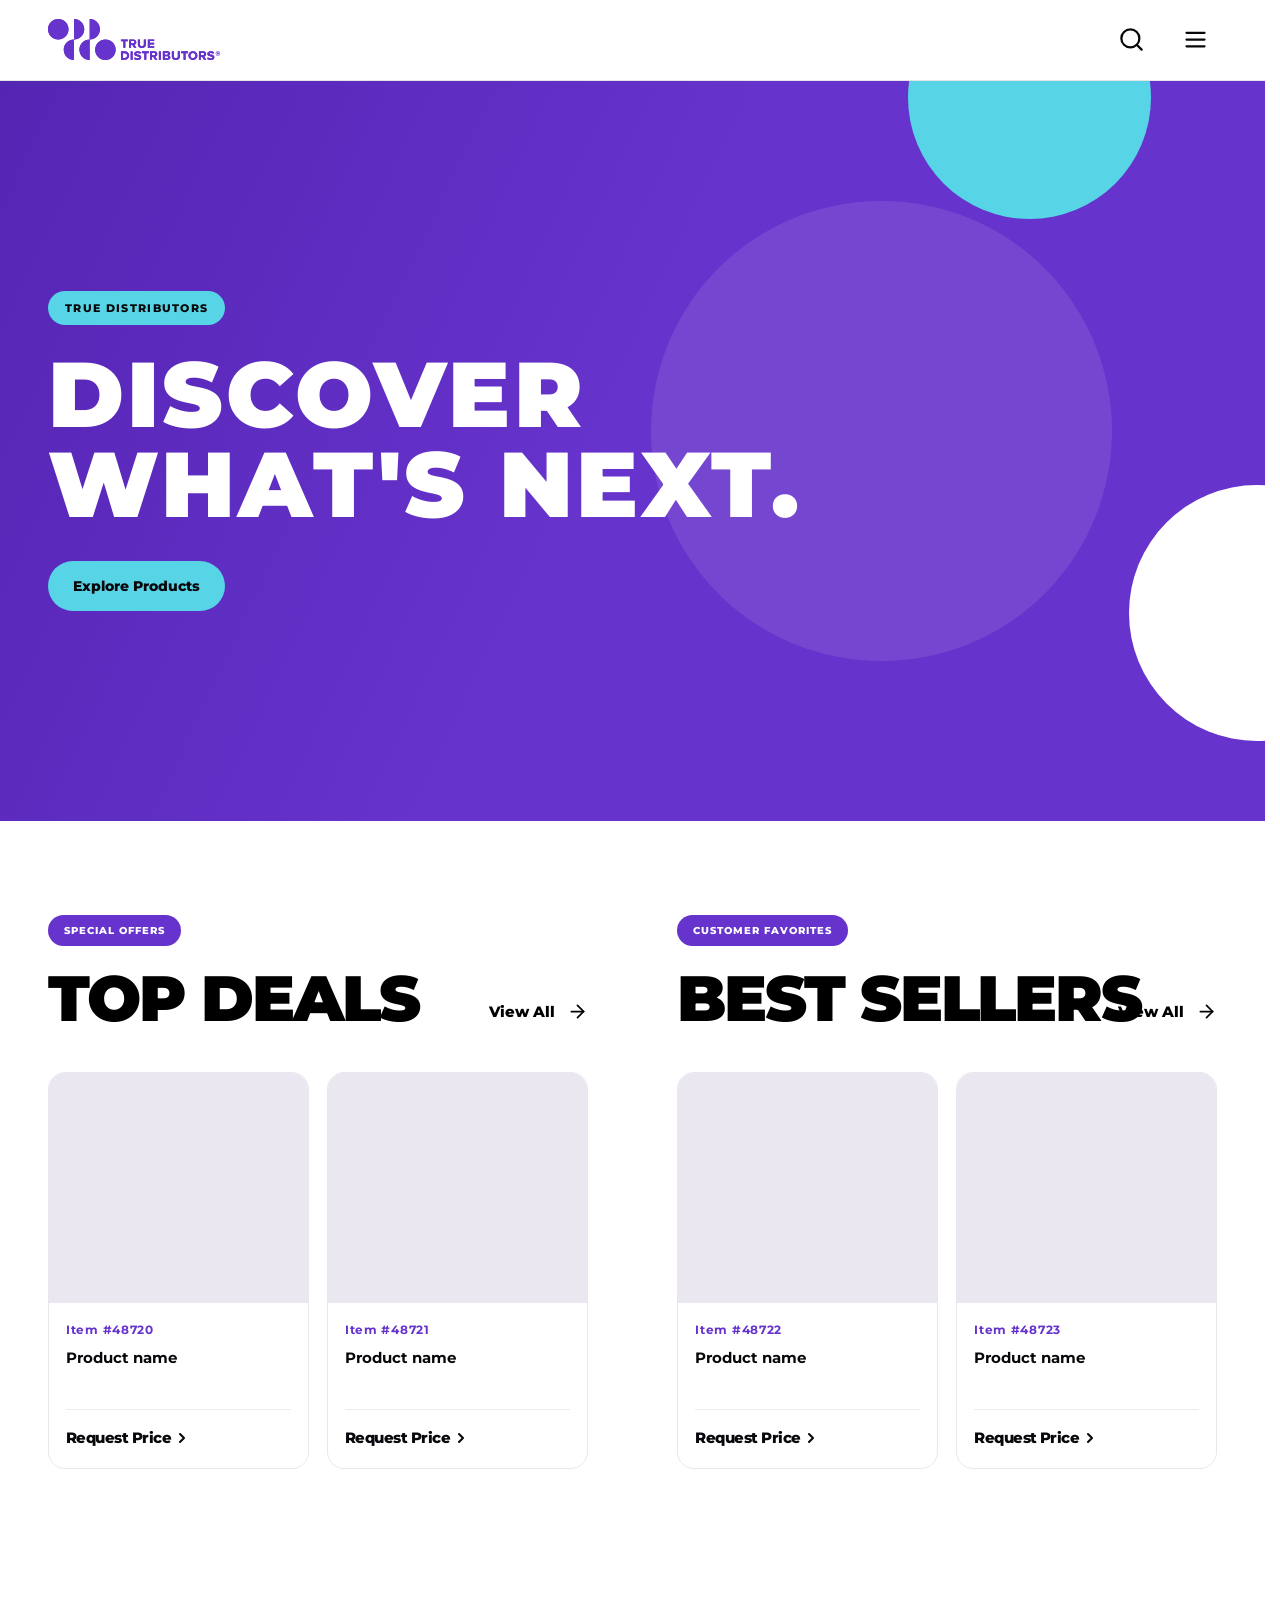
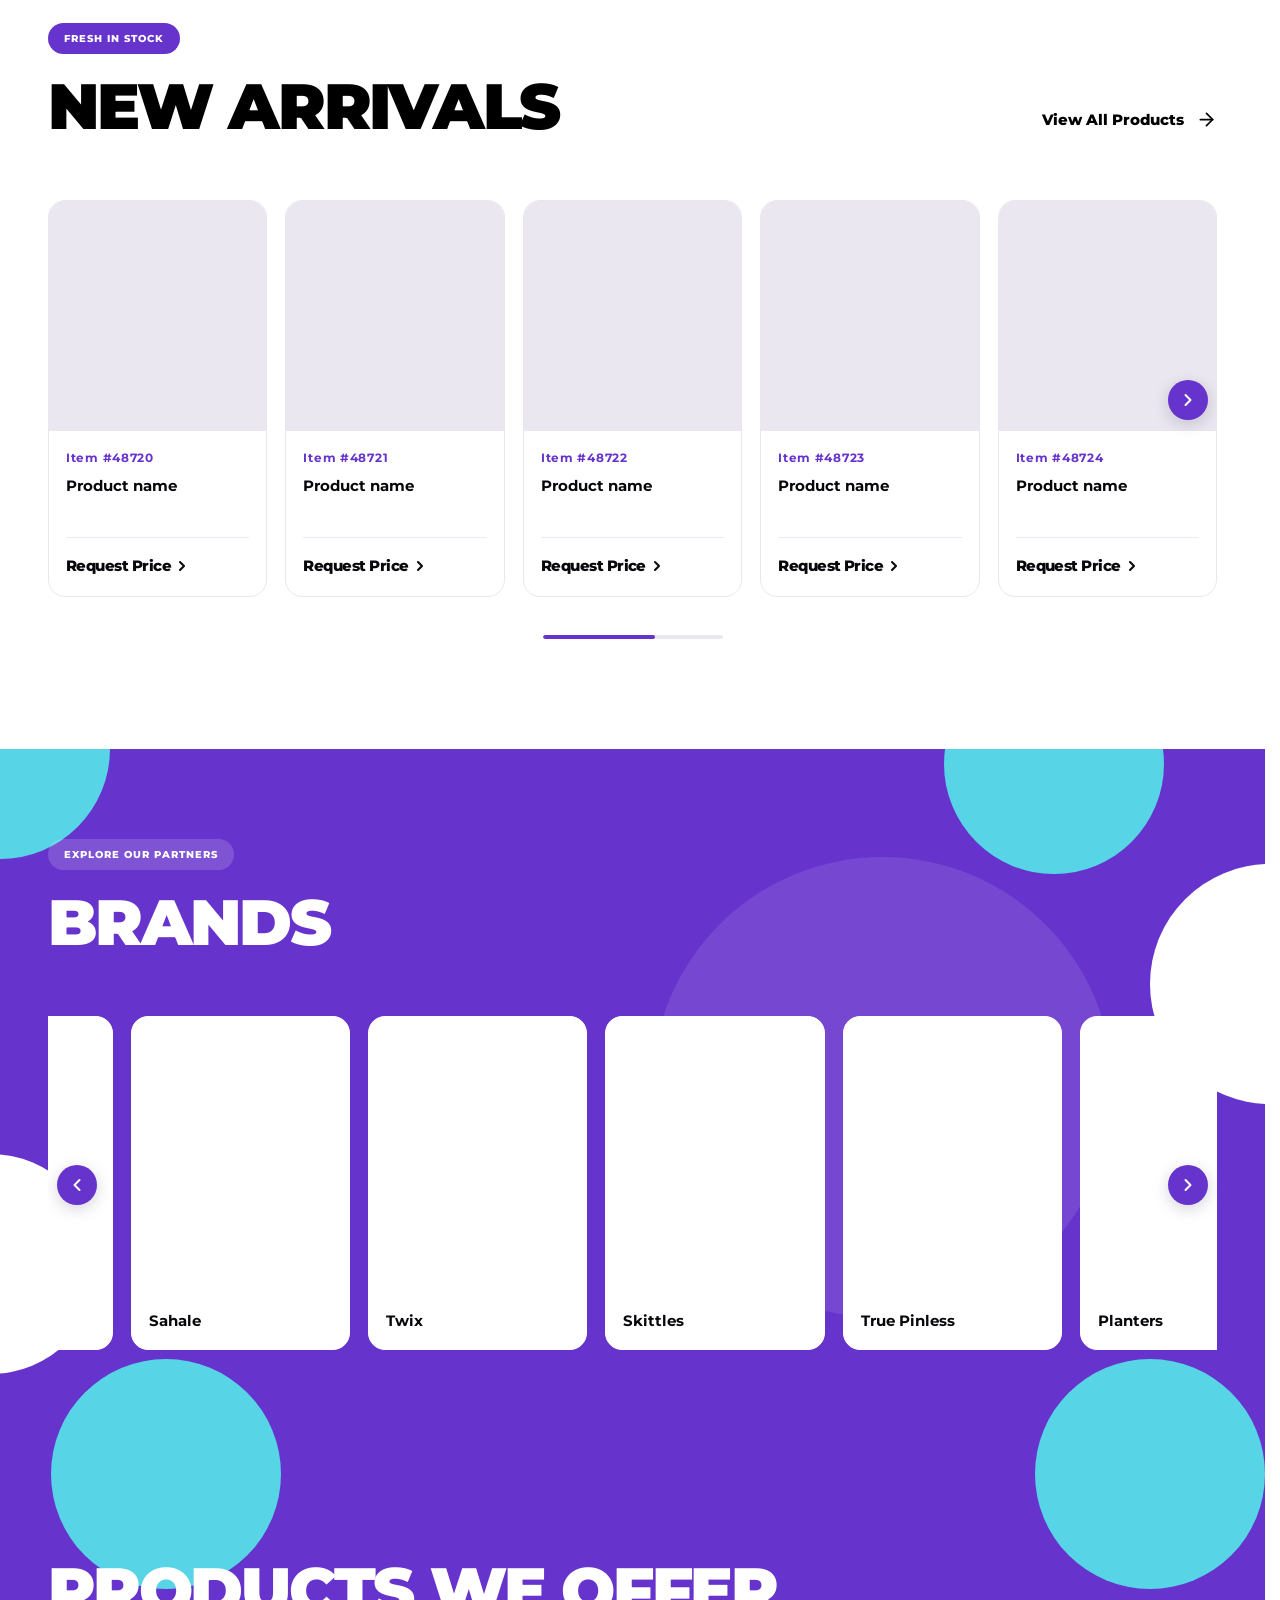
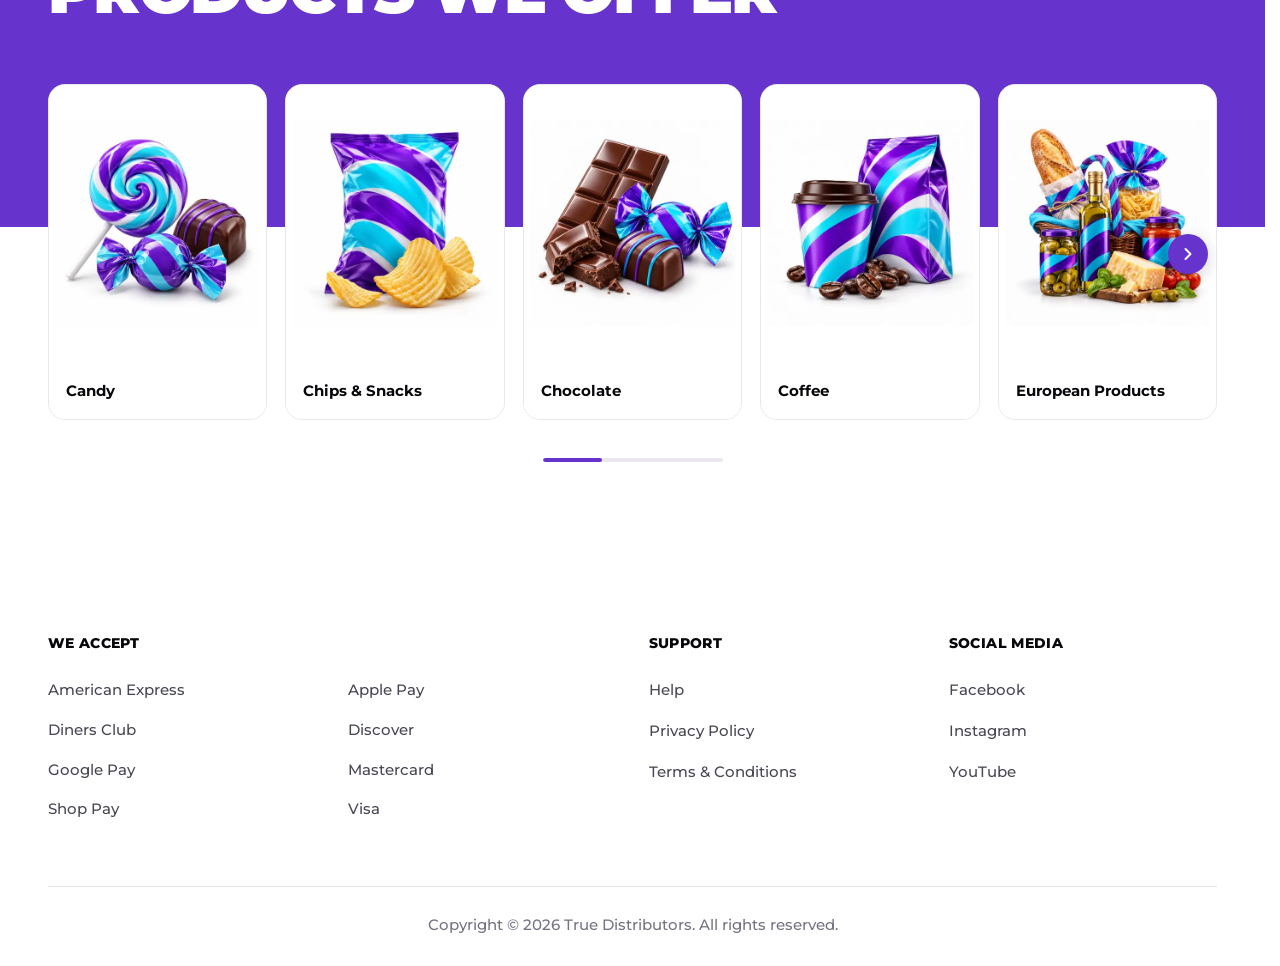
==== commit ae034523: "Refresh cart overlay stacking behavior" ====
--- a/index.html
+++ b/index.html
@@ -73,4 +73,4 @@
 <section class="brands-section" aria-labelledby="brands-title"><div class="brands-shapes" aria-hidden="true"><span class="shape cyan tl"></span><span class="shape cyan tr"></span><span class="shape white ml"></span><span class="shape white mr"></span><span class="shape cyan bl"></span><span class="shape cyan br"></span><span class="shape purple-glow"></span></div><div class="brands-inner"><div class="section-header"><div class="title-group"><div class="eyebrow brands-tag">EXPLORE OUR PARTNERS</div><h2 id="brands-title">BRANDS</h2></div></div><div class="carousel-wrap"><div class="carousel brands-carousel" id="brandCarousel" tabindex="0" aria-label="Browse brands"></div></div><div class="section-bottom"><div class="progress" role="progressbar" aria-label="Brand carousel progress" aria-valuemin="0" aria-valuemax="100" aria-valuenow="0"><span id="brandProgress"></span></div></div></div></section>
 <section class="categories-section" aria-labelledby="categories-title"><div class="categories-inner"><div class="section-header"><div class="title-group"><h2 id="categories-title">PRODUCTS WE OFFER</h2></div></div><div class="carousel-wrap"><div class="carousel categories-carousel" id="categoryCarousel" tabindex="0" aria-label="Browse product categories"></div></div><div class="section-bottom"><div class="progress" role="progressbar" aria-label="Category carousel progress" aria-valuemin="0" aria-valuemax="100" aria-valuenow="0"><span id="categoryProgress"></span></div></div></div></section>
 <footer class="site-footer" aria-label="Footer"><div class="footer-inner"><div class="footer-columns"><div class="footer-column"><h2>WE ACCEPT</h2><ul><li>American Express</li><li>Apple Pay</li><li>Diners Club</li><li>Discover</li><li>Google Pay</li><li>Mastercard</li><li>Shop Pay</li><li>Visa</li></ul></div><div class="footer-column"><h2>SUPPORT</h2><ul><li>Help</li><li>Privacy Policy</li><li>Terms &amp; Conditions</li></ul></div><div class="footer-column"><h2>SOCIAL MEDIA</h2><ul><li>Facebook</li><li>Instagram</li><li>YouTube</li></ul></div></div><div class="footer-bottom">Copyright © 2026 True Distributors. All rights reserved.</div></div></footer>
-<div class="notification" id="notice" role="status" aria-live="polite"></div><script src="./app.js"></script><script src="./landing-build.js?v=square-product-preview-v8"></script></body></html>+<div class="notification" id="notice" role="status" aria-live="polite"></div><script src="./app.js"></script><script src="./landing-build.js?v=cart-overlay-global-v9"></script></body></html>
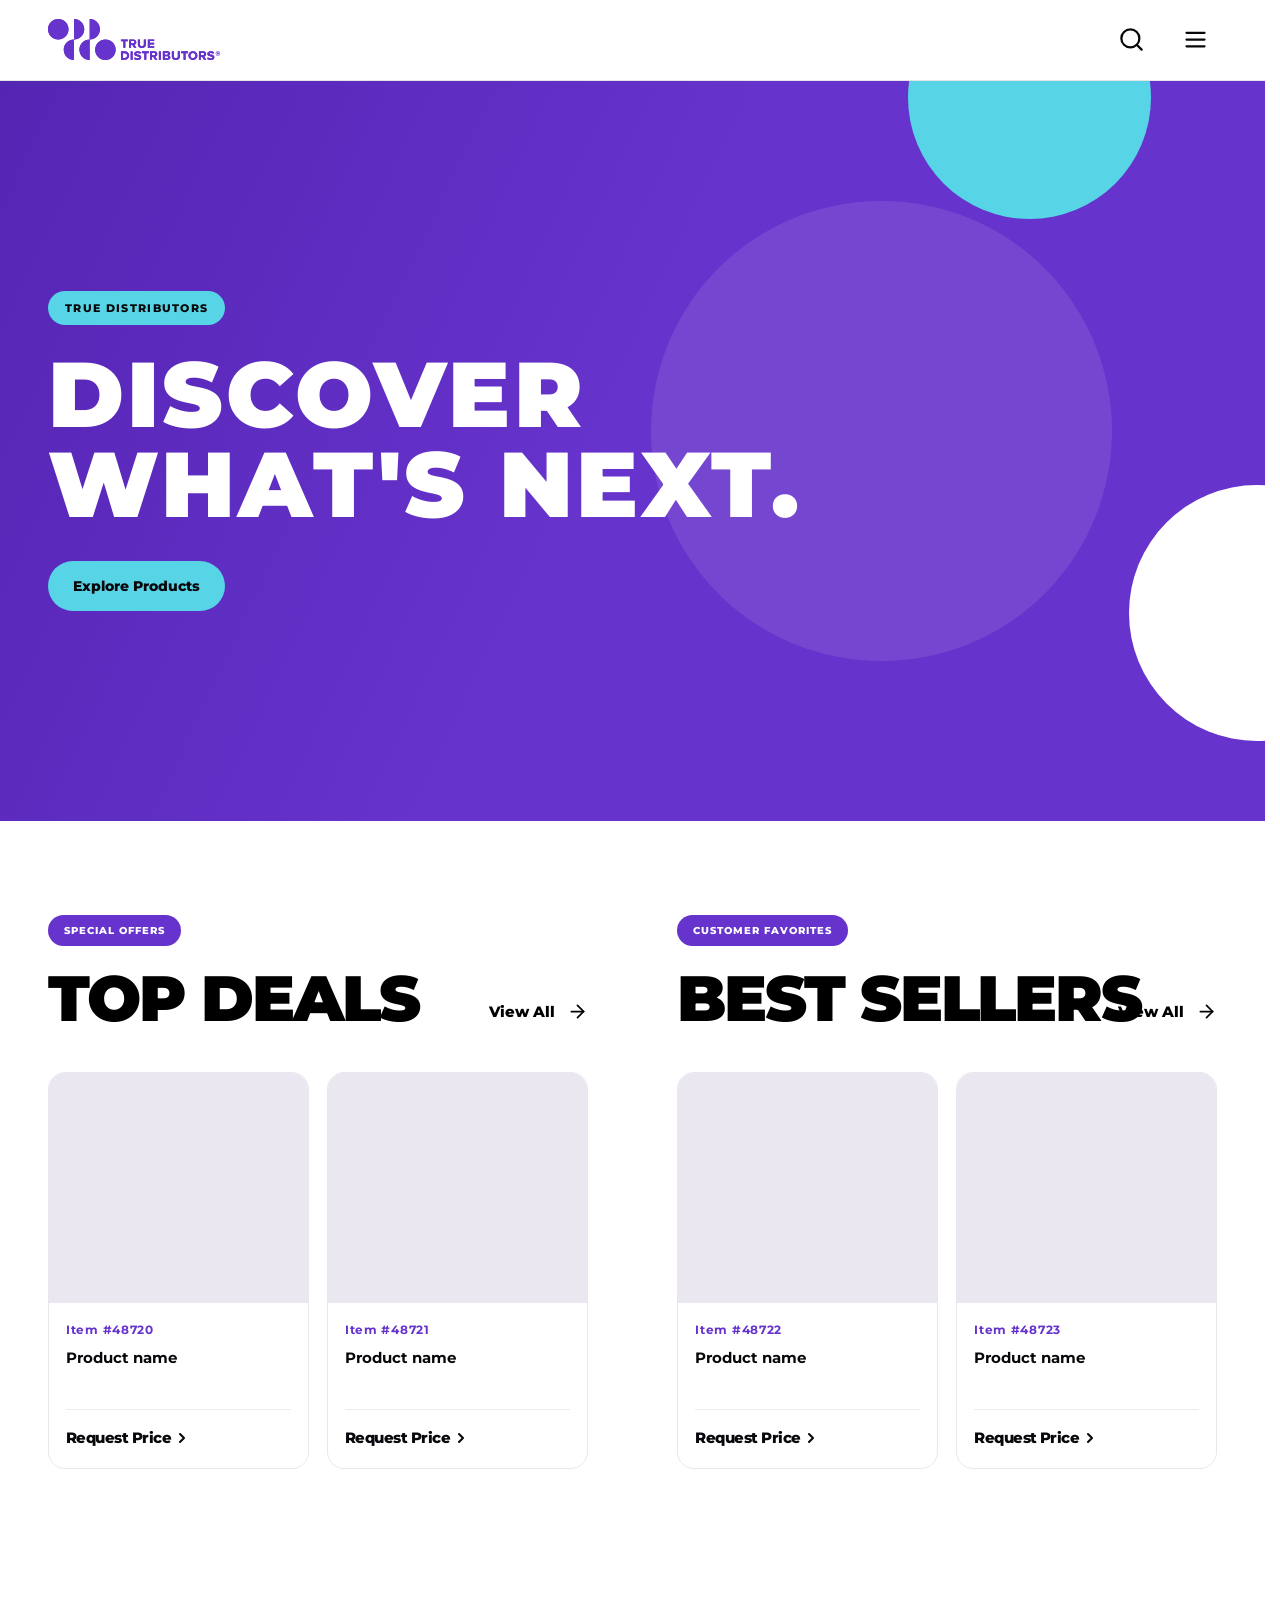
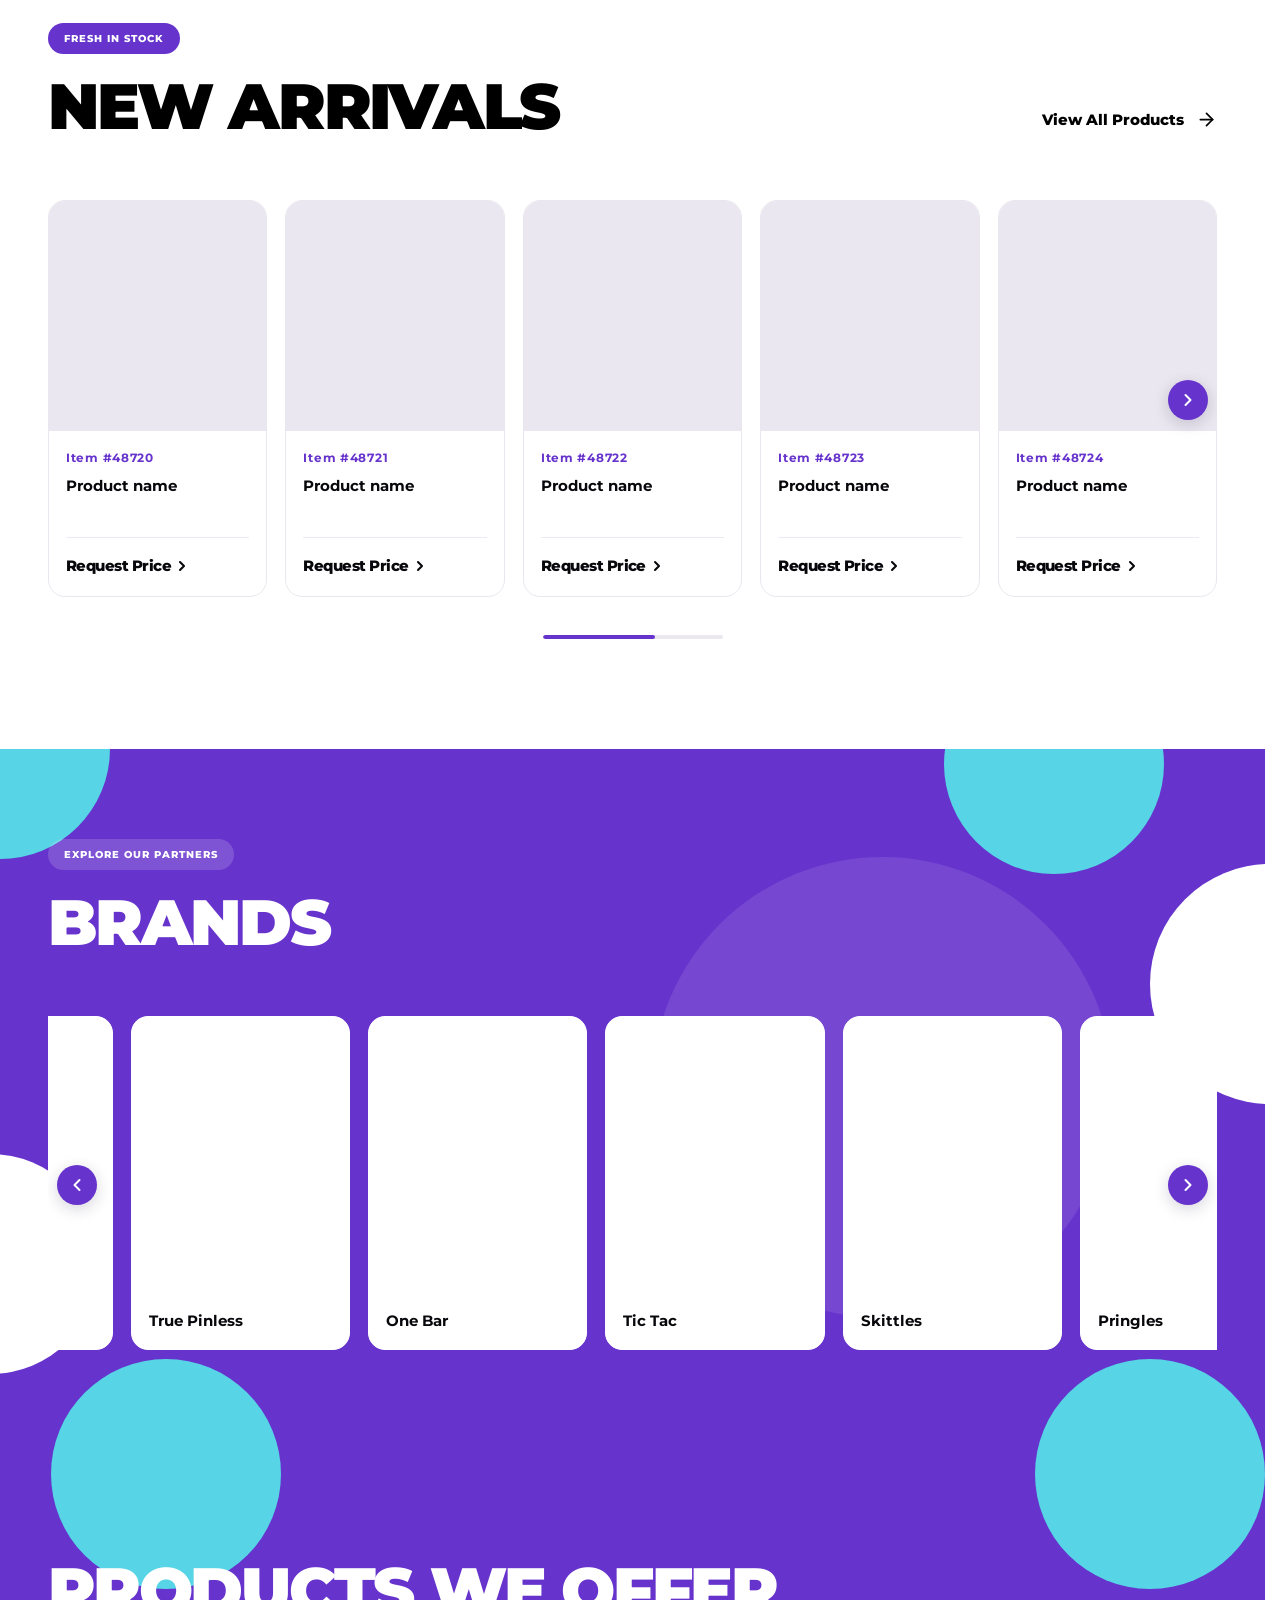
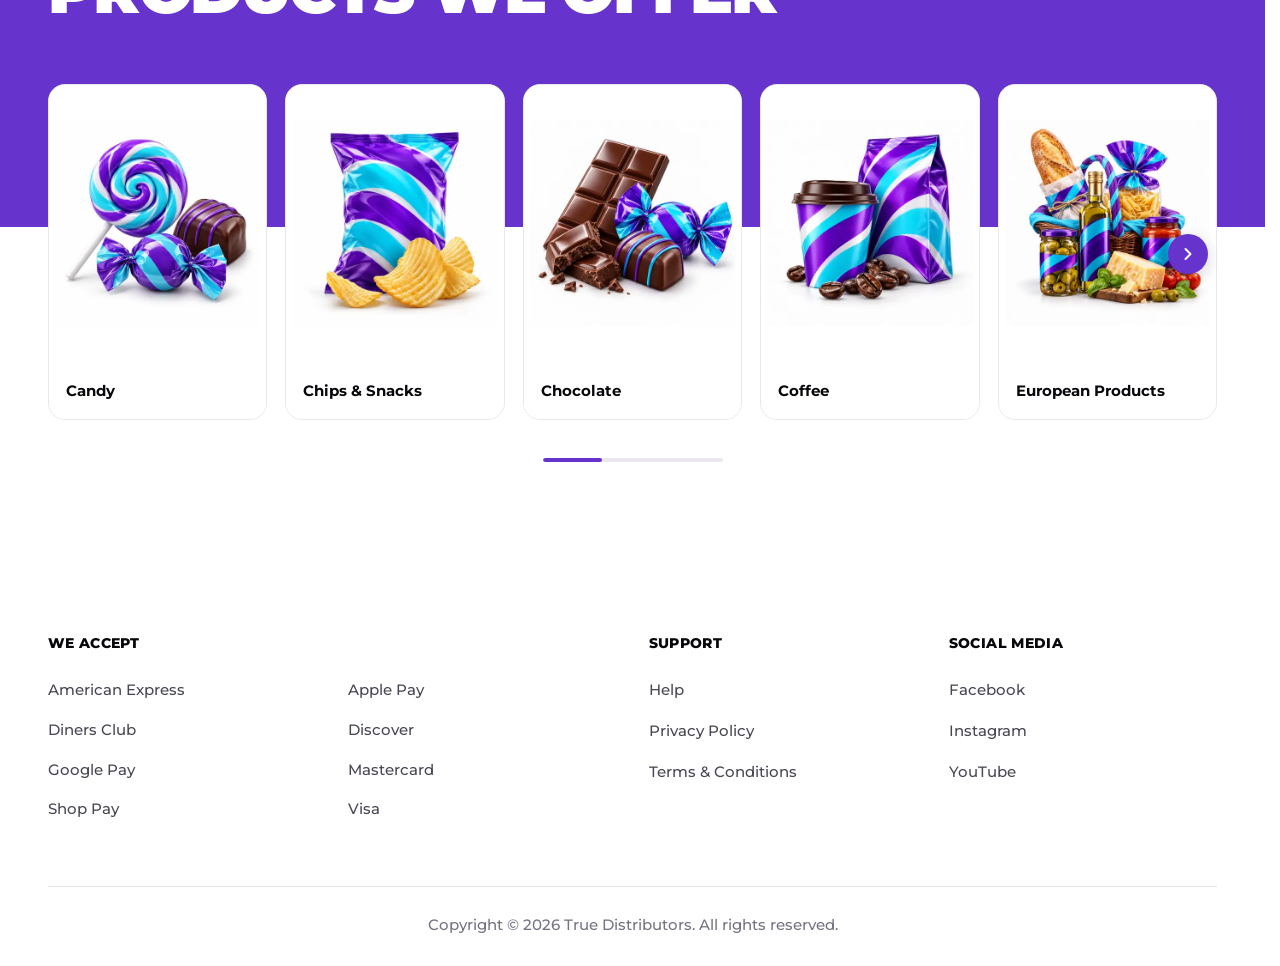
==== commit 418e5043: "Bust cache for resource-aware page transitions" ====
--- a/index.html
+++ b/index.html
@@ -73,4 +73,4 @@
 <section class="brands-section" aria-labelledby="brands-title"><div class="brands-shapes" aria-hidden="true"><span class="shape cyan tl"></span><span class="shape cyan tr"></span><span class="shape white ml"></span><span class="shape white mr"></span><span class="shape cyan bl"></span><span class="shape cyan br"></span><span class="shape purple-glow"></span></div><div class="brands-inner"><div class="section-header"><div class="title-group"><div class="eyebrow brands-tag">EXPLORE OUR PARTNERS</div><h2 id="brands-title">BRANDS</h2></div></div><div class="carousel-wrap"><div class="carousel brands-carousel" id="brandCarousel" tabindex="0" aria-label="Browse brands"></div></div><div class="section-bottom"><div class="progress" role="progressbar" aria-label="Brand carousel progress" aria-valuemin="0" aria-valuemax="100" aria-valuenow="0"><span id="brandProgress"></span></div></div></div></section>
 <section class="categories-section" aria-labelledby="categories-title"><div class="categories-inner"><div class="section-header"><div class="title-group"><h2 id="categories-title">PRODUCTS WE OFFER</h2></div></div><div class="carousel-wrap"><div class="carousel categories-carousel" id="categoryCarousel" tabindex="0" aria-label="Browse product categories"></div></div><div class="section-bottom"><div class="progress" role="progressbar" aria-label="Category carousel progress" aria-valuemin="0" aria-valuemax="100" aria-valuenow="0"><span id="categoryProgress"></span></div></div></div></section>
 <footer class="site-footer" aria-label="Footer"><div class="footer-inner"><div class="footer-columns"><div class="footer-column"><h2>WE ACCEPT</h2><ul><li>American Express</li><li>Apple Pay</li><li>Diners Club</li><li>Discover</li><li>Google Pay</li><li>Mastercard</li><li>Shop Pay</li><li>Visa</li></ul></div><div class="footer-column"><h2>SUPPORT</h2><ul><li>Help</li><li>Privacy Policy</li><li>Terms &amp; Conditions</li></ul></div><div class="footer-column"><h2>SOCIAL MEDIA</h2><ul><li>Facebook</li><li>Instagram</li><li>YouTube</li></ul></div></div><div class="footer-bottom">Copyright © 2026 True Distributors. All rights reserved.</div></div></footer>
-<div class="notification" id="notice" role="status" aria-live="polite"></div><script src="./app.js"></script><script src="./landing-build.js?v=cart-overlay-global-v9"></script></body></html>+<div class="notification" id="notice" role="status" aria-live="polite"></div><script src="./app.js"></script><script src="./landing-build.js?v=load-ready-transition-v10"></script></body></html>
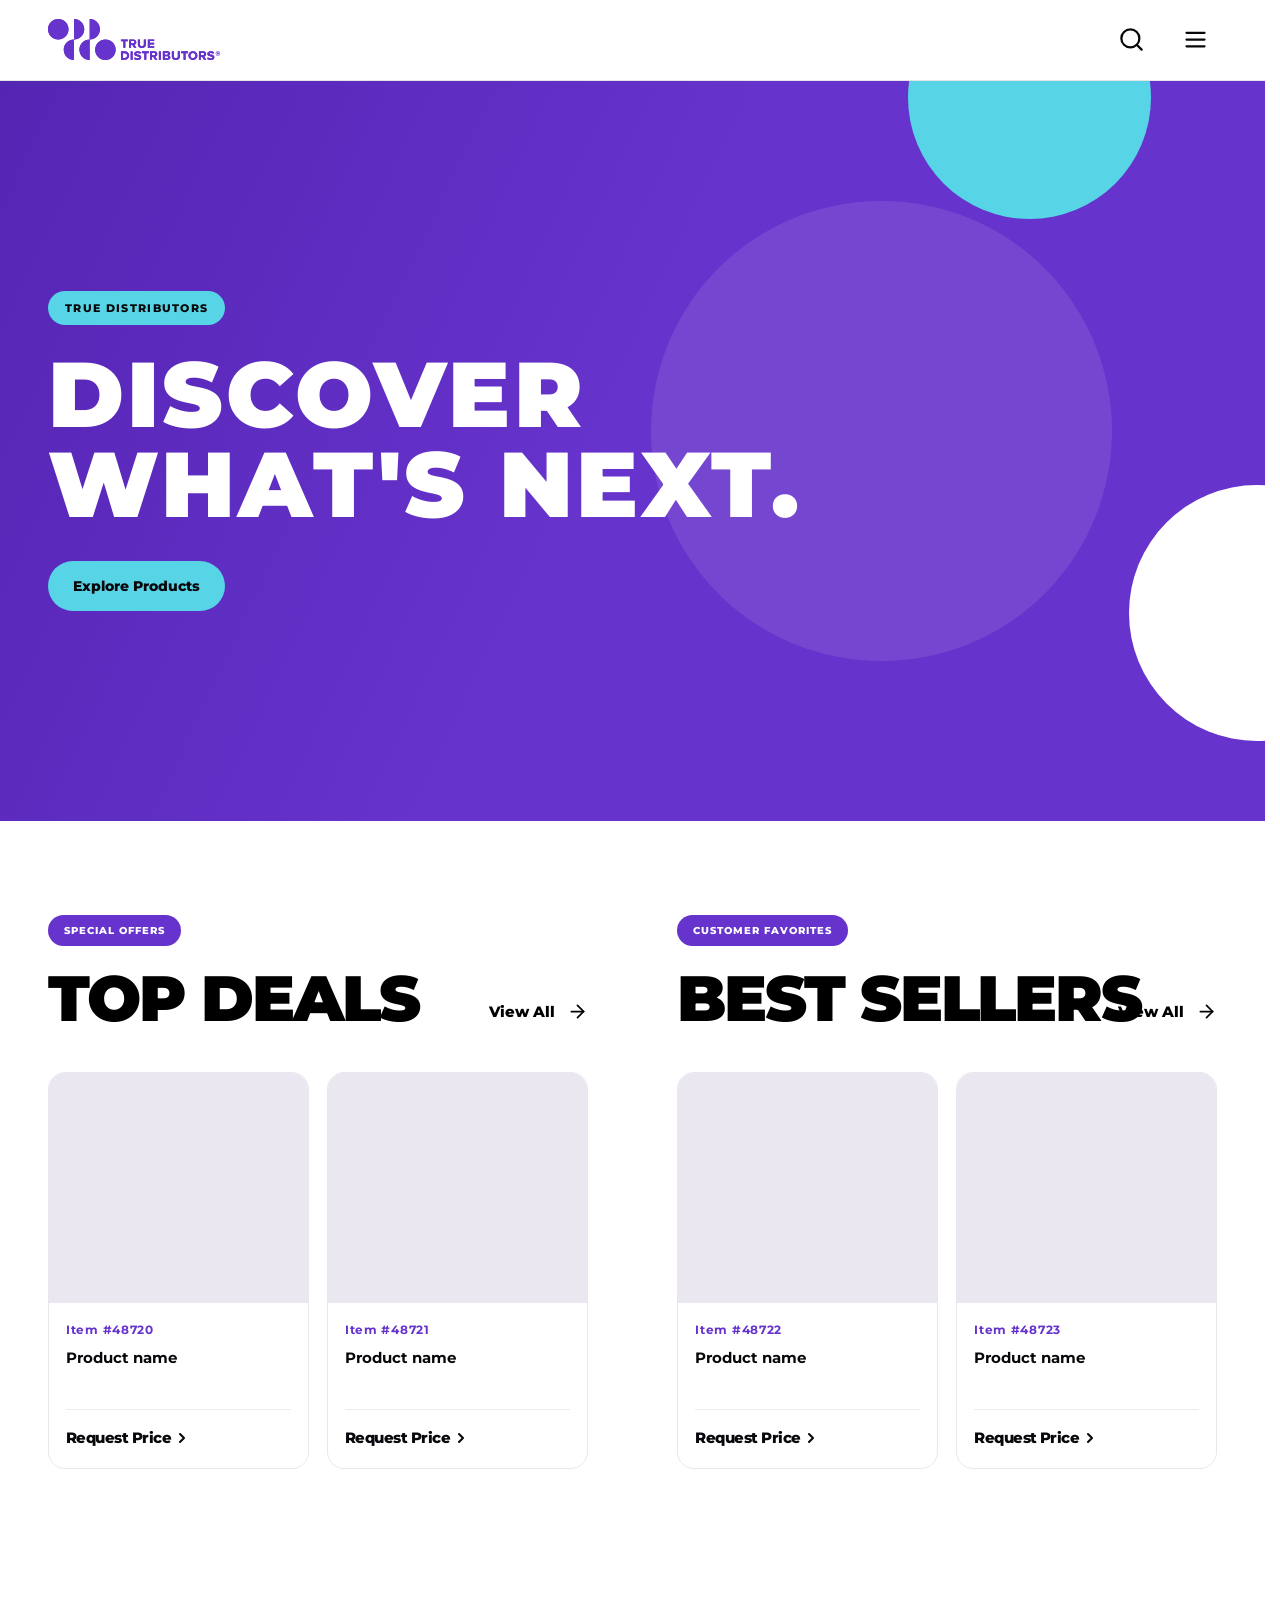
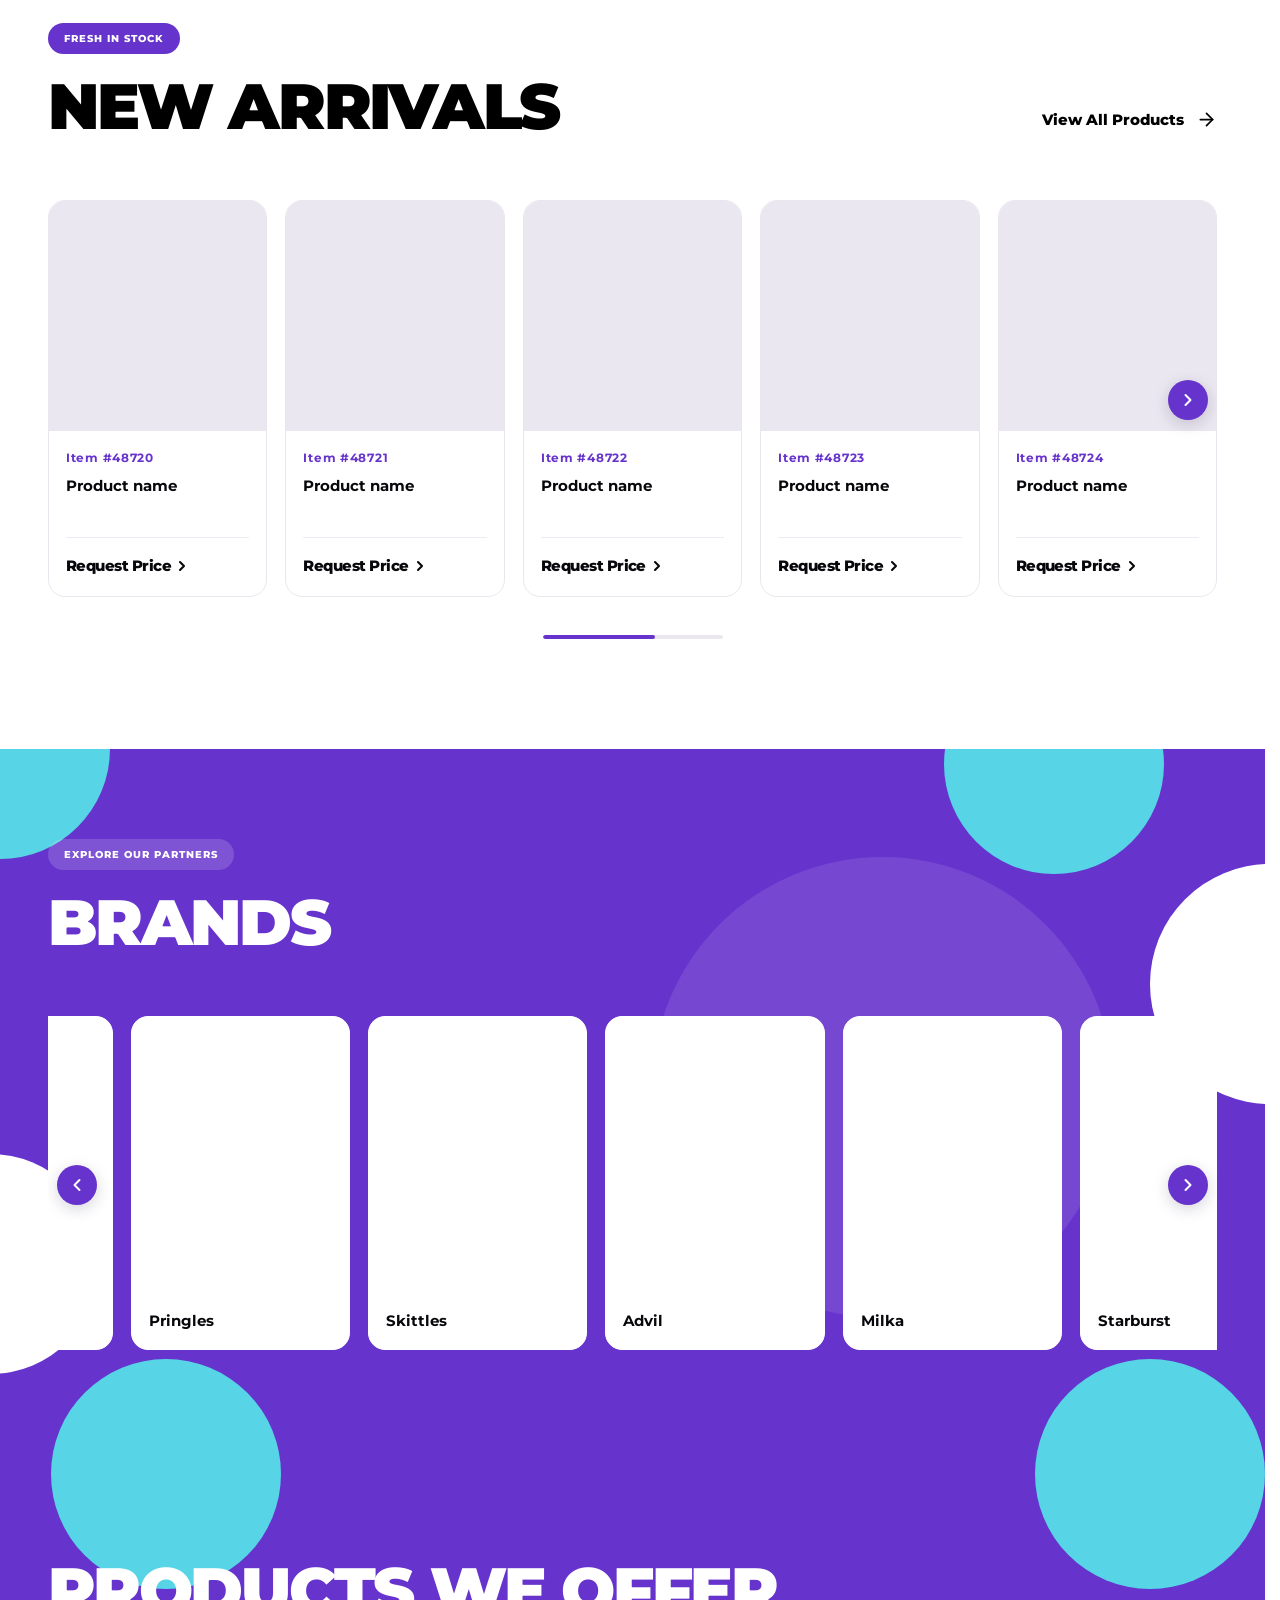
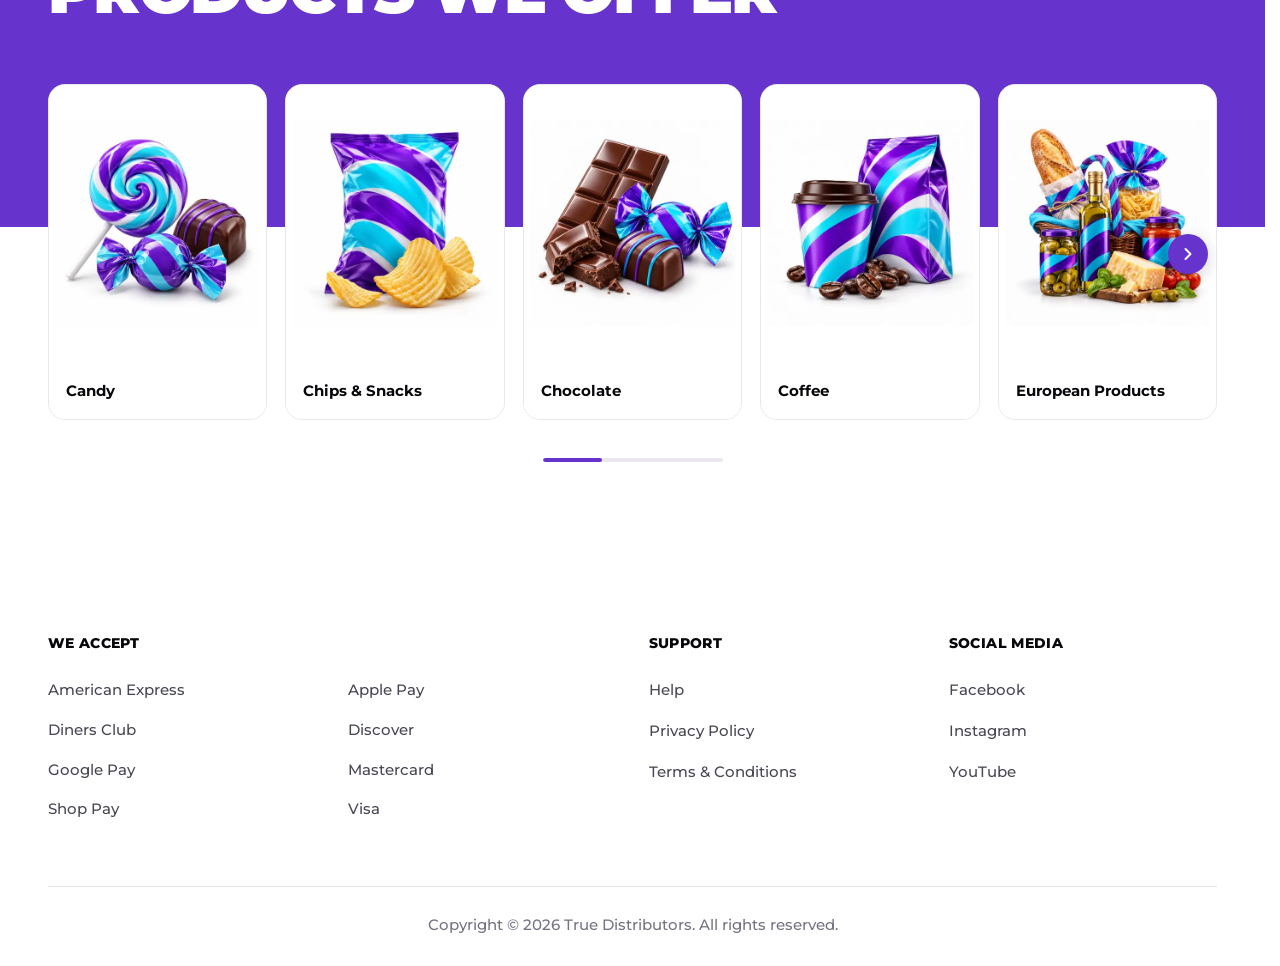
==== commit 64d84796: "Refresh script cache for original transition timing" ====
--- a/index.html
+++ b/index.html
@@ -73,4 +73,4 @@
 <section class="brands-section" aria-labelledby="brands-title"><div class="brands-shapes" aria-hidden="true"><span class="shape cyan tl"></span><span class="shape cyan tr"></span><span class="shape white ml"></span><span class="shape white mr"></span><span class="shape cyan bl"></span><span class="shape cyan br"></span><span class="shape purple-glow"></span></div><div class="brands-inner"><div class="section-header"><div class="title-group"><div class="eyebrow brands-tag">EXPLORE OUR PARTNERS</div><h2 id="brands-title">BRANDS</h2></div></div><div class="carousel-wrap"><div class="carousel brands-carousel" id="brandCarousel" tabindex="0" aria-label="Browse brands"></div></div><div class="section-bottom"><div class="progress" role="progressbar" aria-label="Brand carousel progress" aria-valuemin="0" aria-valuemax="100" aria-valuenow="0"><span id="brandProgress"></span></div></div></div></section>
 <section class="categories-section" aria-labelledby="categories-title"><div class="categories-inner"><div class="section-header"><div class="title-group"><h2 id="categories-title">PRODUCTS WE OFFER</h2></div></div><div class="carousel-wrap"><div class="carousel categories-carousel" id="categoryCarousel" tabindex="0" aria-label="Browse product categories"></div></div><div class="section-bottom"><div class="progress" role="progressbar" aria-label="Category carousel progress" aria-valuemin="0" aria-valuemax="100" aria-valuenow="0"><span id="categoryProgress"></span></div></div></div></section>
 <footer class="site-footer" aria-label="Footer"><div class="footer-inner"><div class="footer-columns"><div class="footer-column"><h2>WE ACCEPT</h2><ul><li>American Express</li><li>Apple Pay</li><li>Diners Club</li><li>Discover</li><li>Google Pay</li><li>Mastercard</li><li>Shop Pay</li><li>Visa</li></ul></div><div class="footer-column"><h2>SUPPORT</h2><ul><li>Help</li><li>Privacy Policy</li><li>Terms &amp; Conditions</li></ul></div><div class="footer-column"><h2>SOCIAL MEDIA</h2><ul><li>Facebook</li><li>Instagram</li><li>YouTube</li></ul></div></div><div class="footer-bottom">Copyright © 2026 True Distributors. All rights reserved.</div></div></footer>
-<div class="notification" id="notice" role="status" aria-live="polite"></div><script src="./app.js"></script><script src="./landing-build.js?v=load-ready-transition-v10"></script></body></html>+<div class="notification" id="notice" role="status" aria-live="polite"></div><script src="./app.js"></script><script src="./landing-build.js?v=original-transition-restored-v11"></script></body></html>
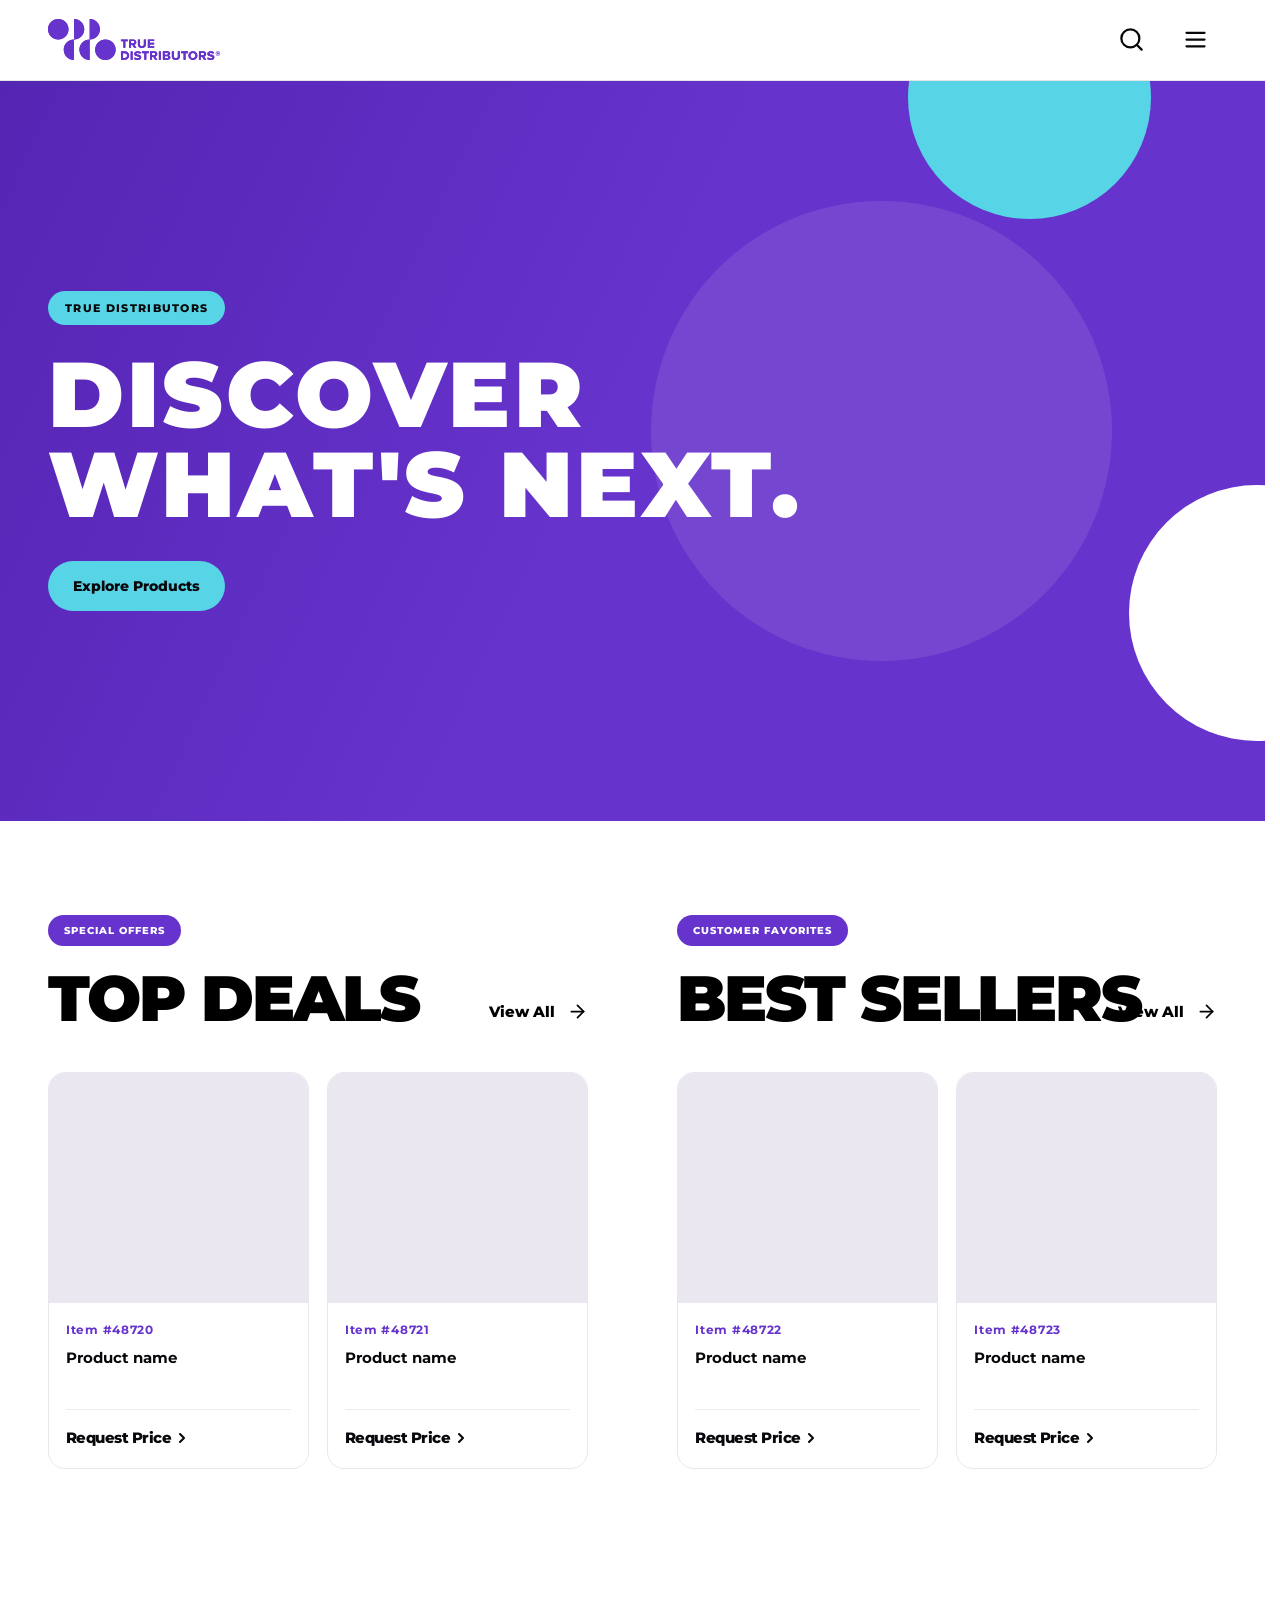
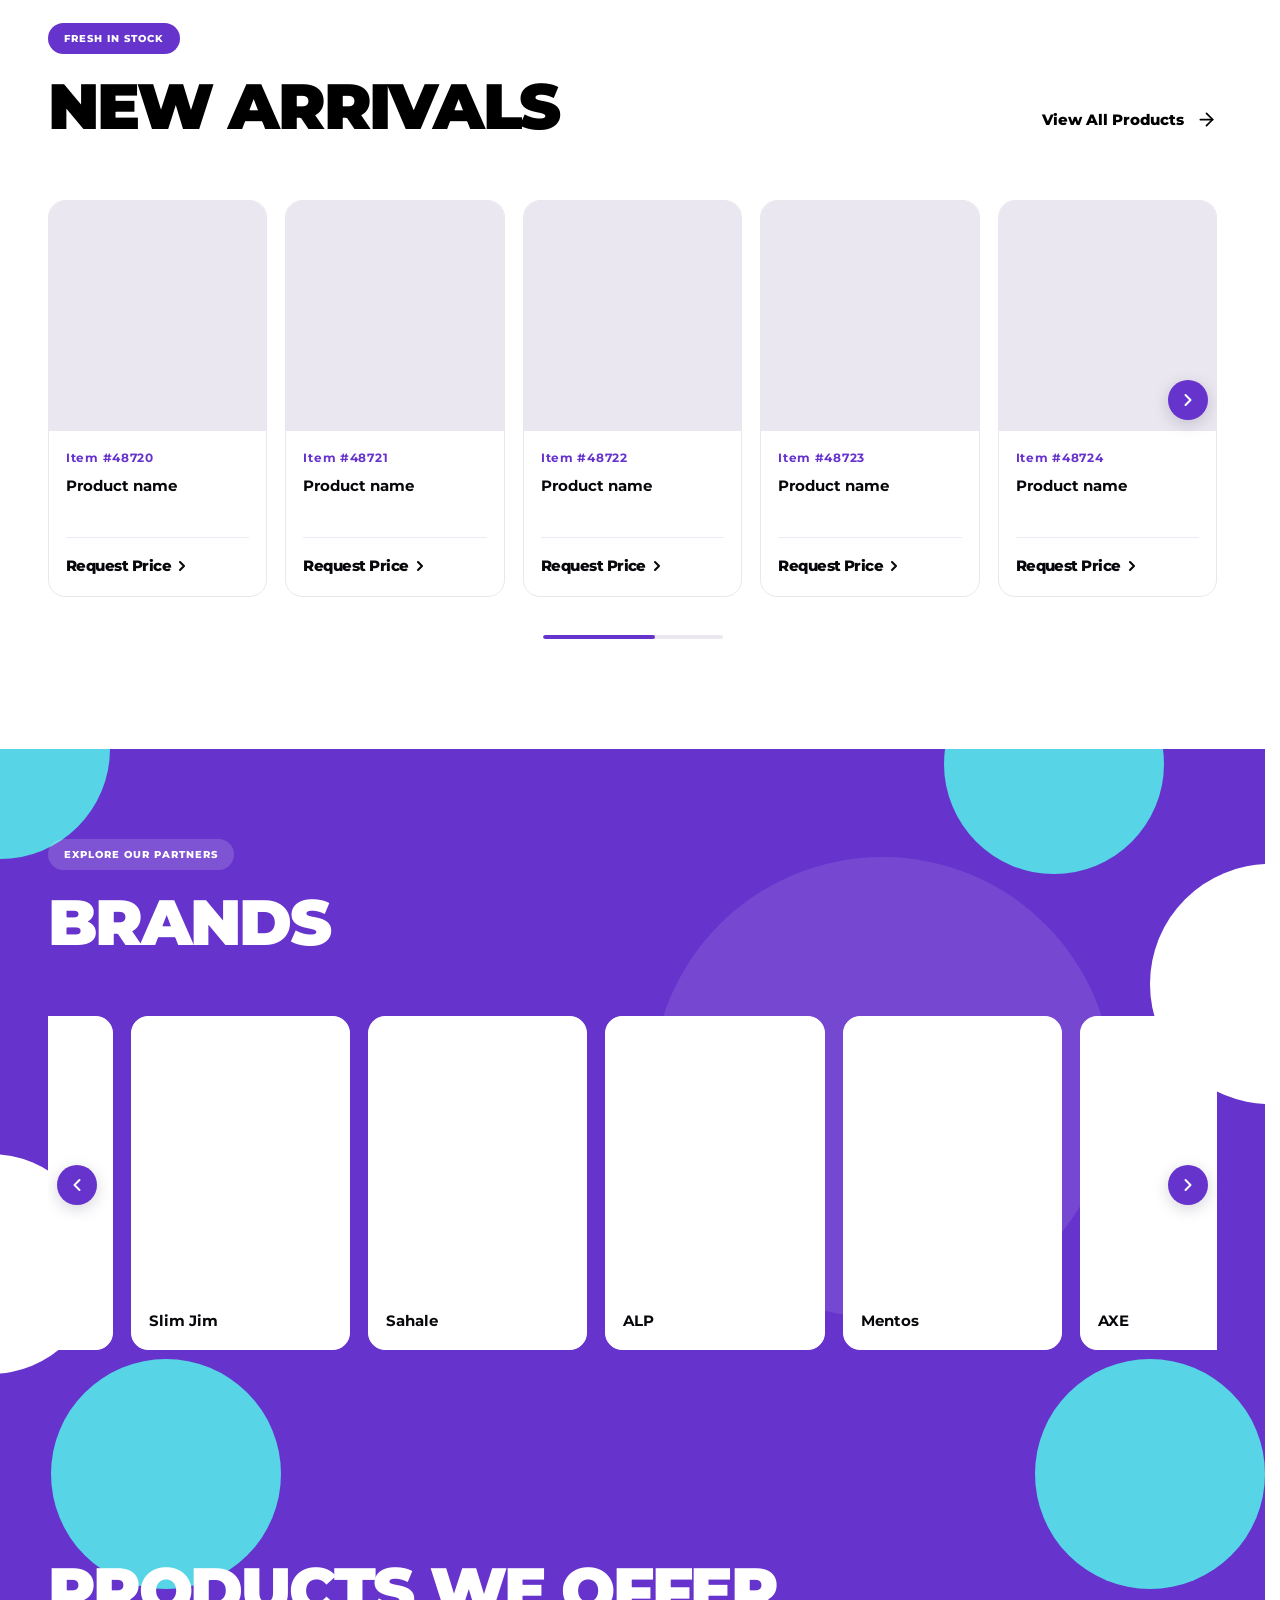
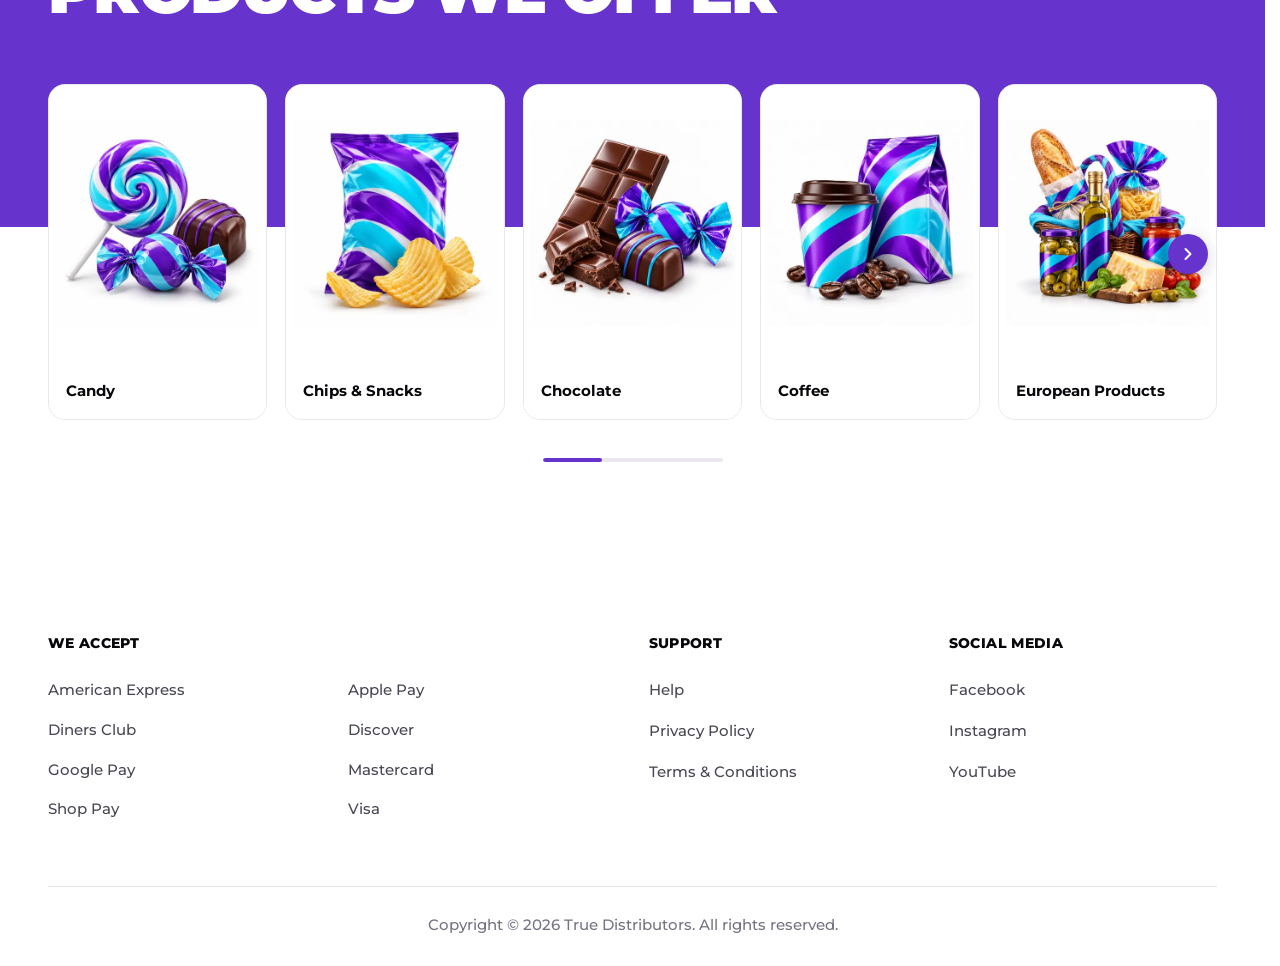
==== commit 9cbf26da: "Refresh delivery-specific cart prototype" ====
--- a/index.html
+++ b/index.html
@@ -73,4 +73,4 @@
 <section class="brands-section" aria-labelledby="brands-title"><div class="brands-shapes" aria-hidden="true"><span class="shape cyan tl"></span><span class="shape cyan tr"></span><span class="shape white ml"></span><span class="shape white mr"></span><span class="shape cyan bl"></span><span class="shape cyan br"></span><span class="shape purple-glow"></span></div><div class="brands-inner"><div class="section-header"><div class="title-group"><div class="eyebrow brands-tag">EXPLORE OUR PARTNERS</div><h2 id="brands-title">BRANDS</h2></div></div><div class="carousel-wrap"><div class="carousel brands-carousel" id="brandCarousel" tabindex="0" aria-label="Browse brands"></div></div><div class="section-bottom"><div class="progress" role="progressbar" aria-label="Brand carousel progress" aria-valuemin="0" aria-valuemax="100" aria-valuenow="0"><span id="brandProgress"></span></div></div></div></section>
 <section class="categories-section" aria-labelledby="categories-title"><div class="categories-inner"><div class="section-header"><div class="title-group"><h2 id="categories-title">PRODUCTS WE OFFER</h2></div></div><div class="carousel-wrap"><div class="carousel categories-carousel" id="categoryCarousel" tabindex="0" aria-label="Browse product categories"></div></div><div class="section-bottom"><div class="progress" role="progressbar" aria-label="Category carousel progress" aria-valuemin="0" aria-valuemax="100" aria-valuenow="0"><span id="categoryProgress"></span></div></div></div></section>
 <footer class="site-footer" aria-label="Footer"><div class="footer-inner"><div class="footer-columns"><div class="footer-column"><h2>WE ACCEPT</h2><ul><li>American Express</li><li>Apple Pay</li><li>Diners Club</li><li>Discover</li><li>Google Pay</li><li>Mastercard</li><li>Shop Pay</li><li>Visa</li></ul></div><div class="footer-column"><h2>SUPPORT</h2><ul><li>Help</li><li>Privacy Policy</li><li>Terms &amp; Conditions</li></ul></div><div class="footer-column"><h2>SOCIAL MEDIA</h2><ul><li>Facebook</li><li>Instagram</li><li>YouTube</li></ul></div></div><div class="footer-bottom">Copyright © 2026 True Distributors. All rights reserved.</div></div></footer>
-<div class="notification" id="notice" role="status" aria-live="polite"></div><script src="./app.js"></script><script src="./landing-build.js?v=original-transition-restored-v11"></script></body></html>+<div class="notification" id="notice" role="status" aria-live="polite"></div><script src="./app.js"></script><script src="./landing-build.js?v=delivery-specific-carts-v12"></script></body></html>
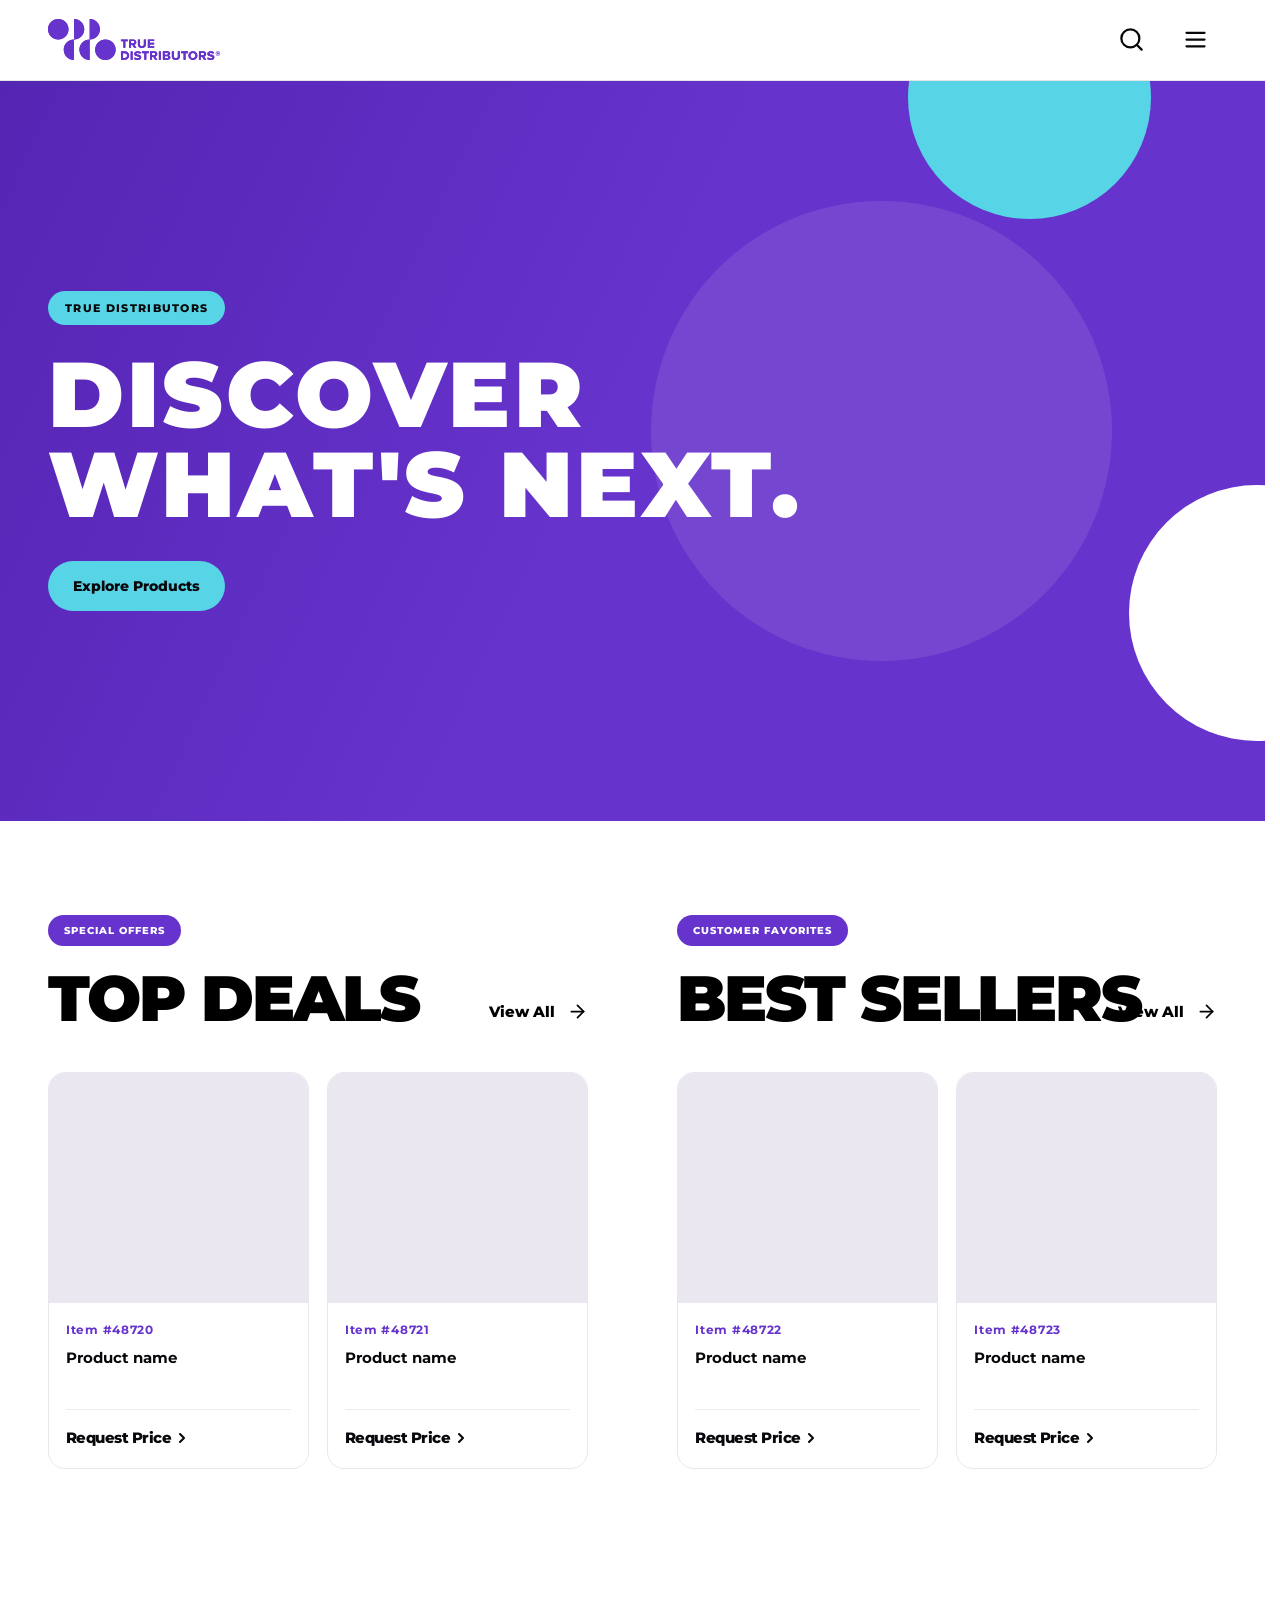
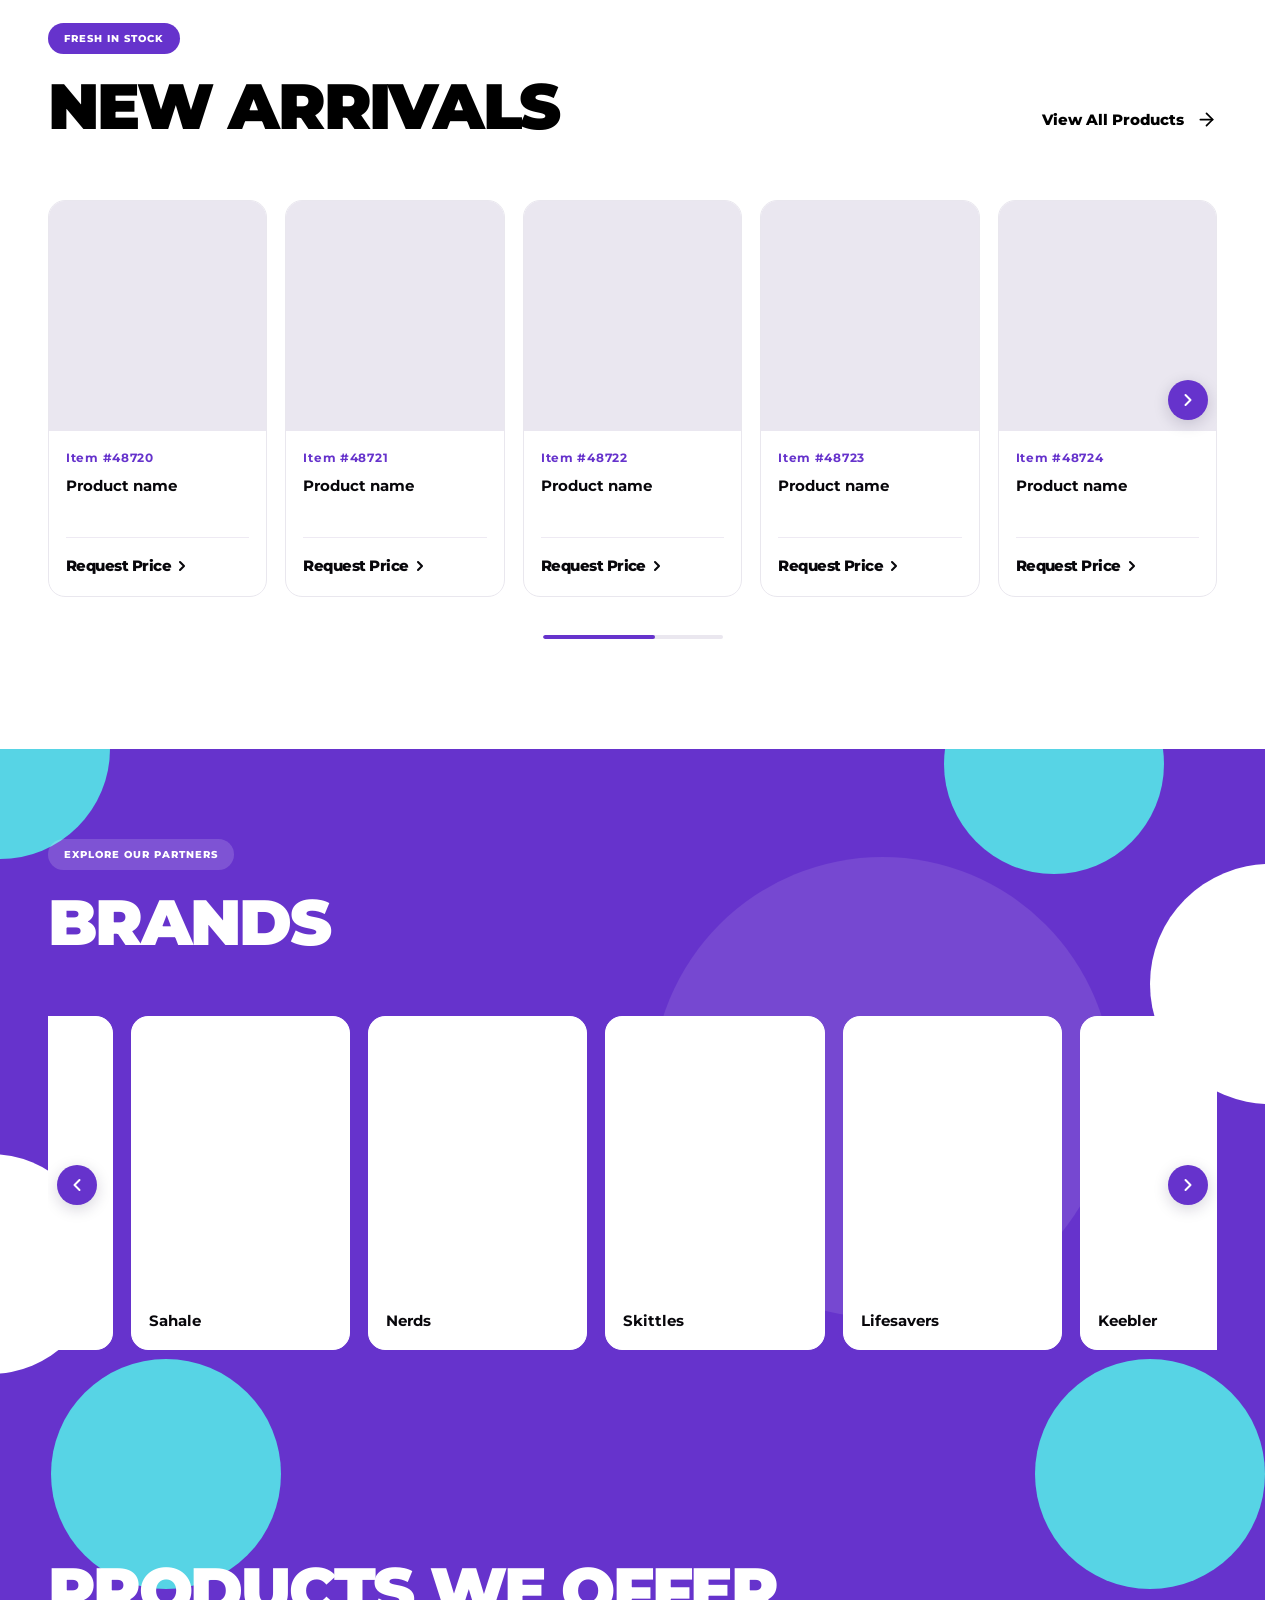
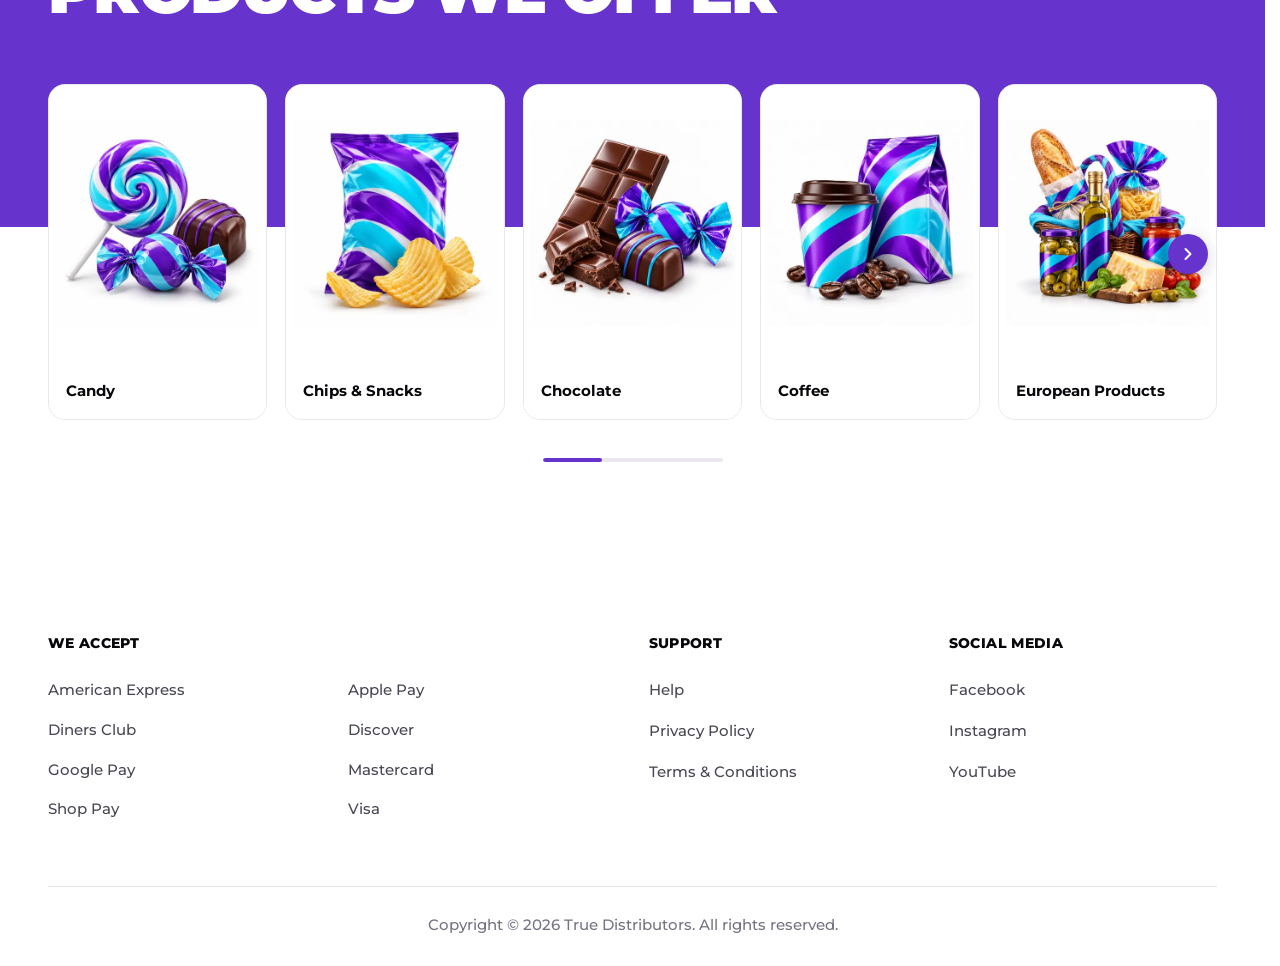
==== commit b7b4aeb4: "Refresh shopping-for context and separate cart scripts" ====
--- a/index.html
+++ b/index.html
@@ -73,4 +73,4 @@
 <section class="brands-section" aria-labelledby="brands-title"><div class="brands-shapes" aria-hidden="true"><span class="shape cyan tl"></span><span class="shape cyan tr"></span><span class="shape white ml"></span><span class="shape white mr"></span><span class="shape cyan bl"></span><span class="shape cyan br"></span><span class="shape purple-glow"></span></div><div class="brands-inner"><div class="section-header"><div class="title-group"><div class="eyebrow brands-tag">EXPLORE OUR PARTNERS</div><h2 id="brands-title">BRANDS</h2></div></div><div class="carousel-wrap"><div class="carousel brands-carousel" id="brandCarousel" tabindex="0" aria-label="Browse brands"></div></div><div class="section-bottom"><div class="progress" role="progressbar" aria-label="Brand carousel progress" aria-valuemin="0" aria-valuemax="100" aria-valuenow="0"><span id="brandProgress"></span></div></div></div></section>
 <section class="categories-section" aria-labelledby="categories-title"><div class="categories-inner"><div class="section-header"><div class="title-group"><h2 id="categories-title">PRODUCTS WE OFFER</h2></div></div><div class="carousel-wrap"><div class="carousel categories-carousel" id="categoryCarousel" tabindex="0" aria-label="Browse product categories"></div></div><div class="section-bottom"><div class="progress" role="progressbar" aria-label="Category carousel progress" aria-valuemin="0" aria-valuemax="100" aria-valuenow="0"><span id="categoryProgress"></span></div></div></div></section>
 <footer class="site-footer" aria-label="Footer"><div class="footer-inner"><div class="footer-columns"><div class="footer-column"><h2>WE ACCEPT</h2><ul><li>American Express</li><li>Apple Pay</li><li>Diners Club</li><li>Discover</li><li>Google Pay</li><li>Mastercard</li><li>Shop Pay</li><li>Visa</li></ul></div><div class="footer-column"><h2>SUPPORT</h2><ul><li>Help</li><li>Privacy Policy</li><li>Terms &amp; Conditions</li></ul></div><div class="footer-column"><h2>SOCIAL MEDIA</h2><ul><li>Facebook</li><li>Instagram</li><li>YouTube</li></ul></div></div><div class="footer-bottom">Copyright © 2026 True Distributors. All rights reserved.</div></div></footer>
-<div class="notification" id="notice" role="status" aria-live="polite"></div><script src="./app.js"></script><script src="./landing-build.js?v=delivery-specific-carts-v12"></script></body></html>+<div class="notification" id="notice" role="status" aria-live="polite"></div><script src="./app.js?v=shopping-context-v13"></script><script src="./landing-build.js?v=shopping-context-v13"></script></body></html>
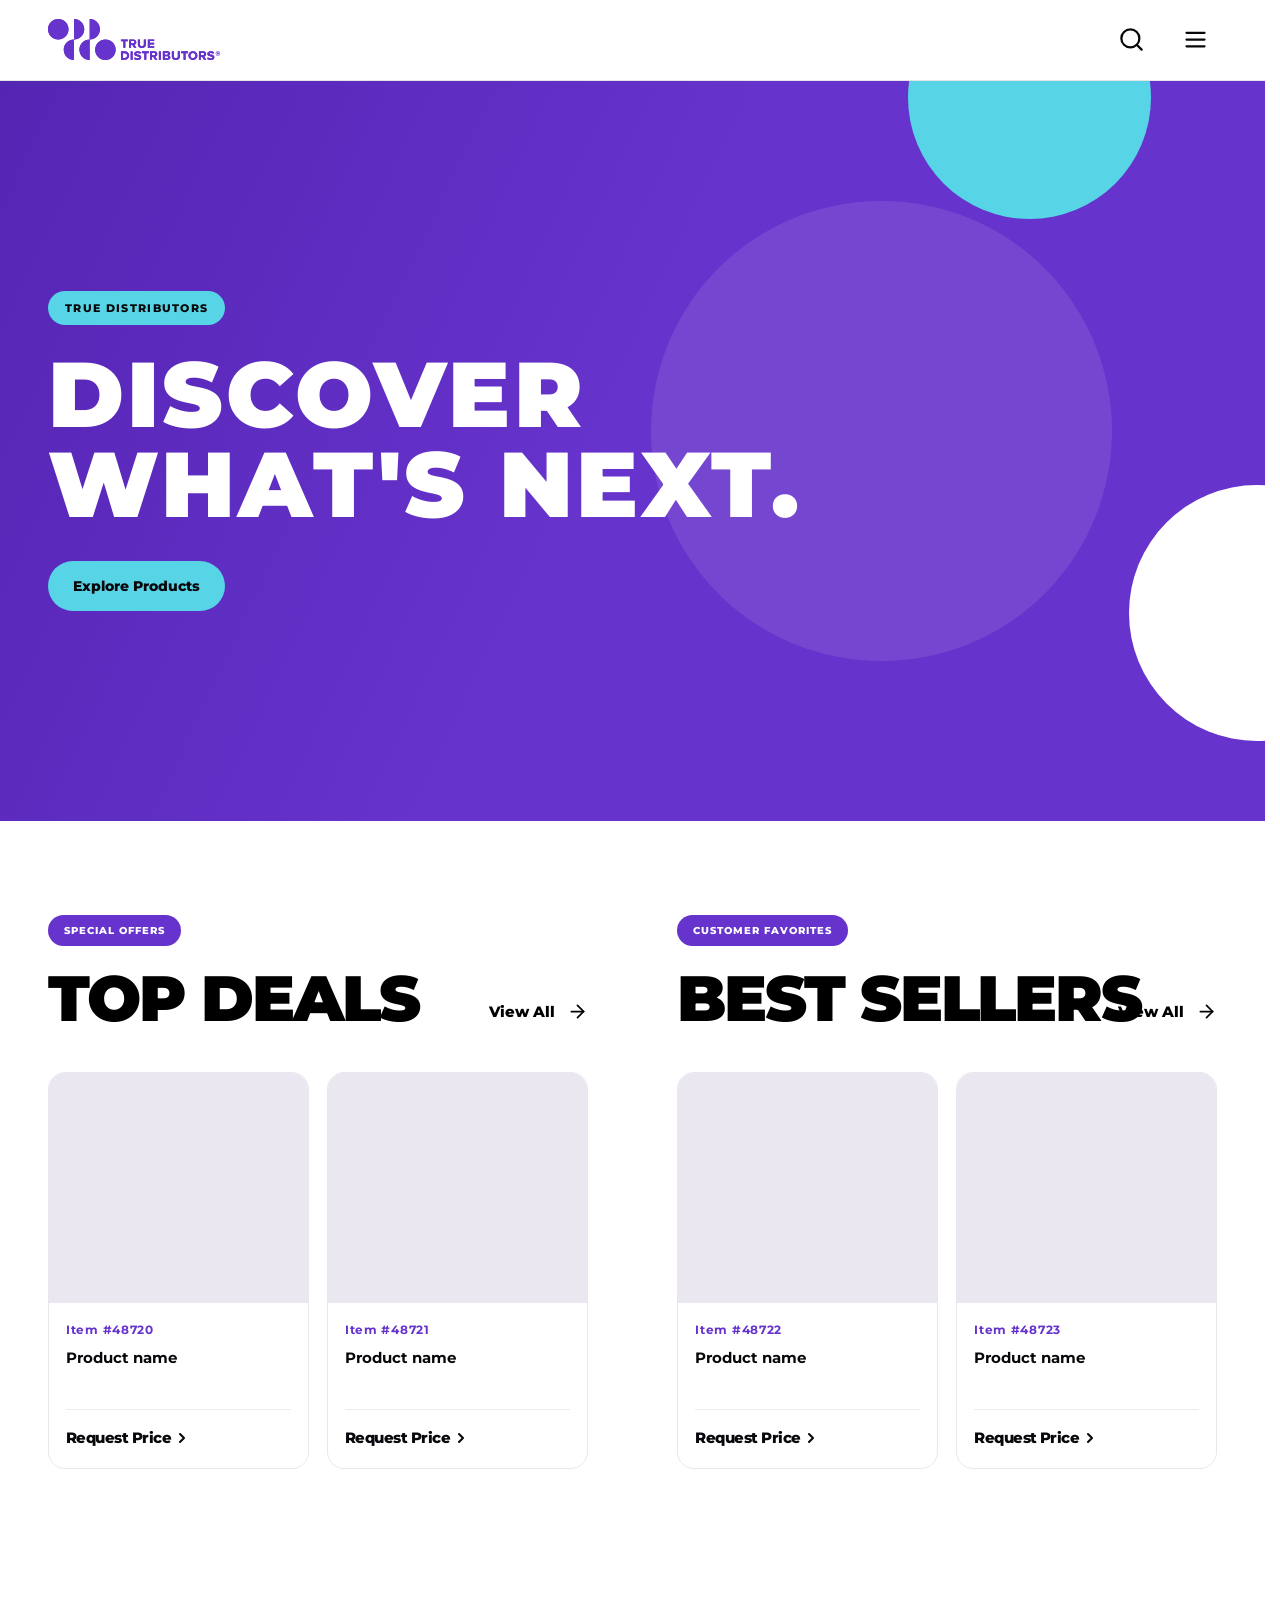
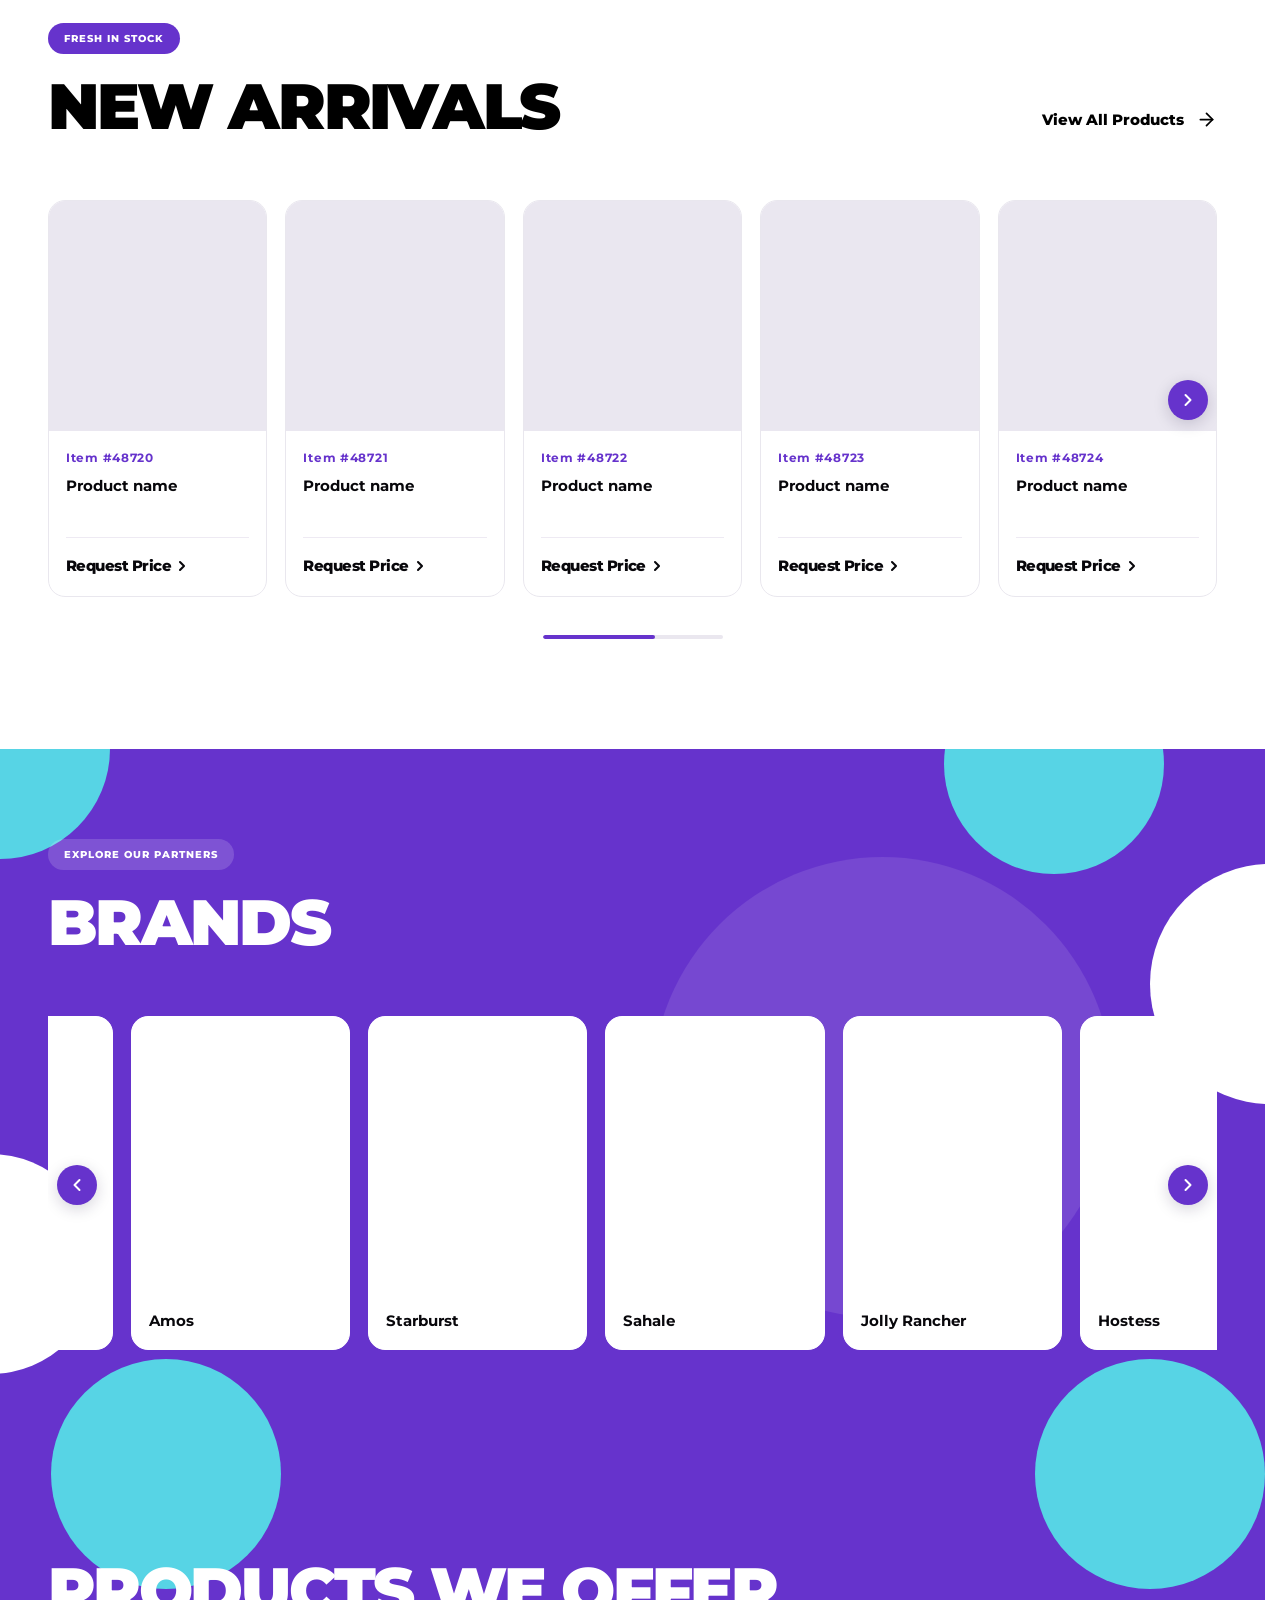
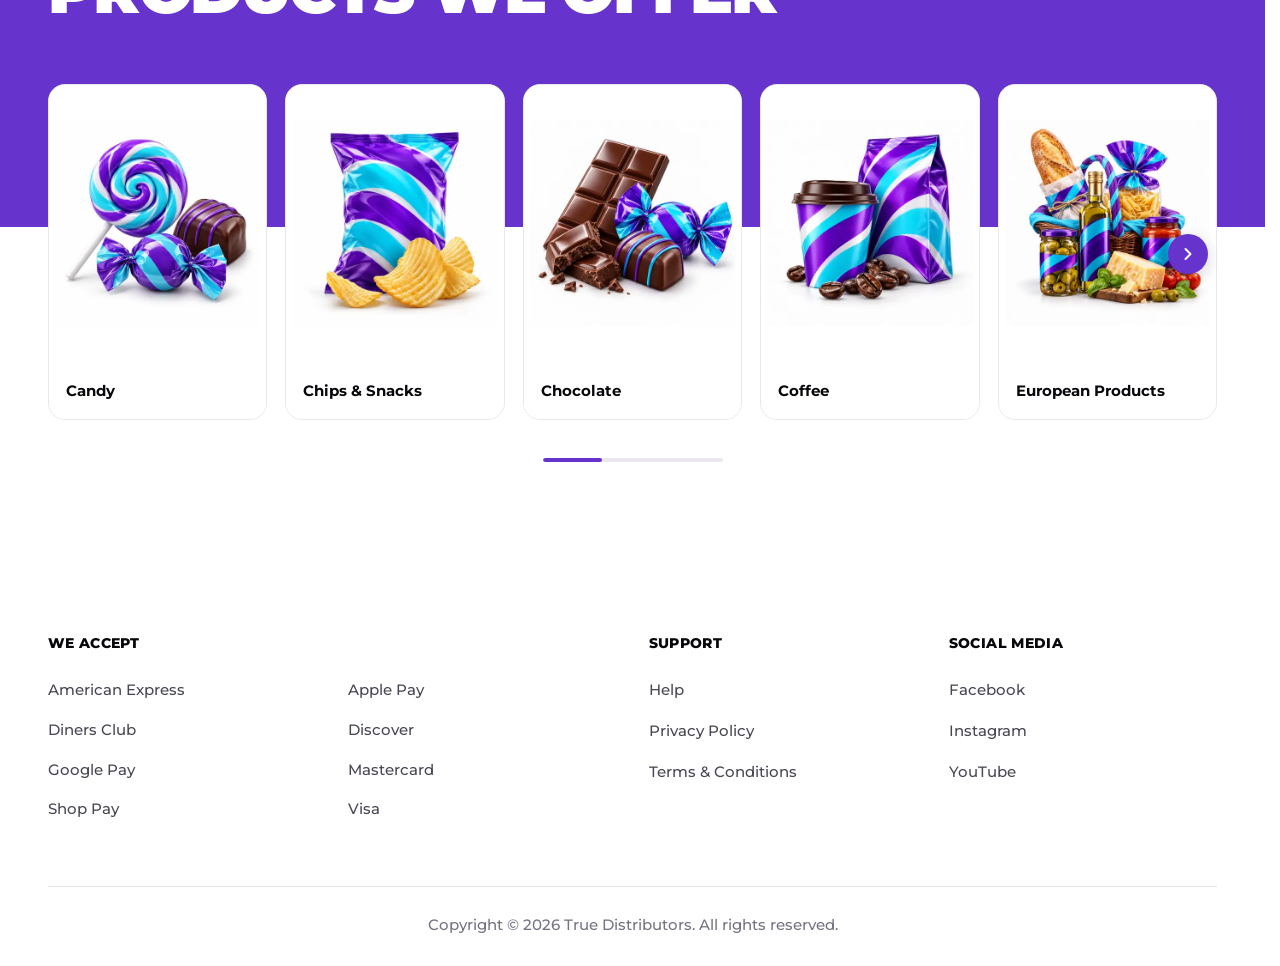
==== commit ee2be809: "Refresh storefront cart context shared with dashboard" ====
--- a/index.html
+++ b/index.html
@@ -73,4 +73,4 @@
 <section class="brands-section" aria-labelledby="brands-title"><div class="brands-shapes" aria-hidden="true"><span class="shape cyan tl"></span><span class="shape cyan tr"></span><span class="shape white ml"></span><span class="shape white mr"></span><span class="shape cyan bl"></span><span class="shape cyan br"></span><span class="shape purple-glow"></span></div><div class="brands-inner"><div class="section-header"><div class="title-group"><div class="eyebrow brands-tag">EXPLORE OUR PARTNERS</div><h2 id="brands-title">BRANDS</h2></div></div><div class="carousel-wrap"><div class="carousel brands-carousel" id="brandCarousel" tabindex="0" aria-label="Browse brands"></div></div><div class="section-bottom"><div class="progress" role="progressbar" aria-label="Brand carousel progress" aria-valuemin="0" aria-valuemax="100" aria-valuenow="0"><span id="brandProgress"></span></div></div></div></section>
 <section class="categories-section" aria-labelledby="categories-title"><div class="categories-inner"><div class="section-header"><div class="title-group"><h2 id="categories-title">PRODUCTS WE OFFER</h2></div></div><div class="carousel-wrap"><div class="carousel categories-carousel" id="categoryCarousel" tabindex="0" aria-label="Browse product categories"></div></div><div class="section-bottom"><div class="progress" role="progressbar" aria-label="Category carousel progress" aria-valuemin="0" aria-valuemax="100" aria-valuenow="0"><span id="categoryProgress"></span></div></div></div></section>
 <footer class="site-footer" aria-label="Footer"><div class="footer-inner"><div class="footer-columns"><div class="footer-column"><h2>WE ACCEPT</h2><ul><li>American Express</li><li>Apple Pay</li><li>Diners Club</li><li>Discover</li><li>Google Pay</li><li>Mastercard</li><li>Shop Pay</li><li>Visa</li></ul></div><div class="footer-column"><h2>SUPPORT</h2><ul><li>Help</li><li>Privacy Policy</li><li>Terms &amp; Conditions</li></ul></div><div class="footer-column"><h2>SOCIAL MEDIA</h2><ul><li>Facebook</li><li>Instagram</li><li>YouTube</li></ul></div></div><div class="footer-bottom">Copyright © 2026 True Distributors. All rights reserved.</div></div></footer>
-<div class="notification" id="notice" role="status" aria-live="polite"></div><script src="./app.js?v=shopping-context-v13"></script><script src="./landing-build.js?v=shopping-context-v13"></script></body></html>+<div class="notification" id="notice" role="status" aria-live="polite"></div><script src="./app.js?v=shopping-context-v13"></script><script src="./landing-build.js?v=dashboard-cart-sync-v14"></script></body></html>
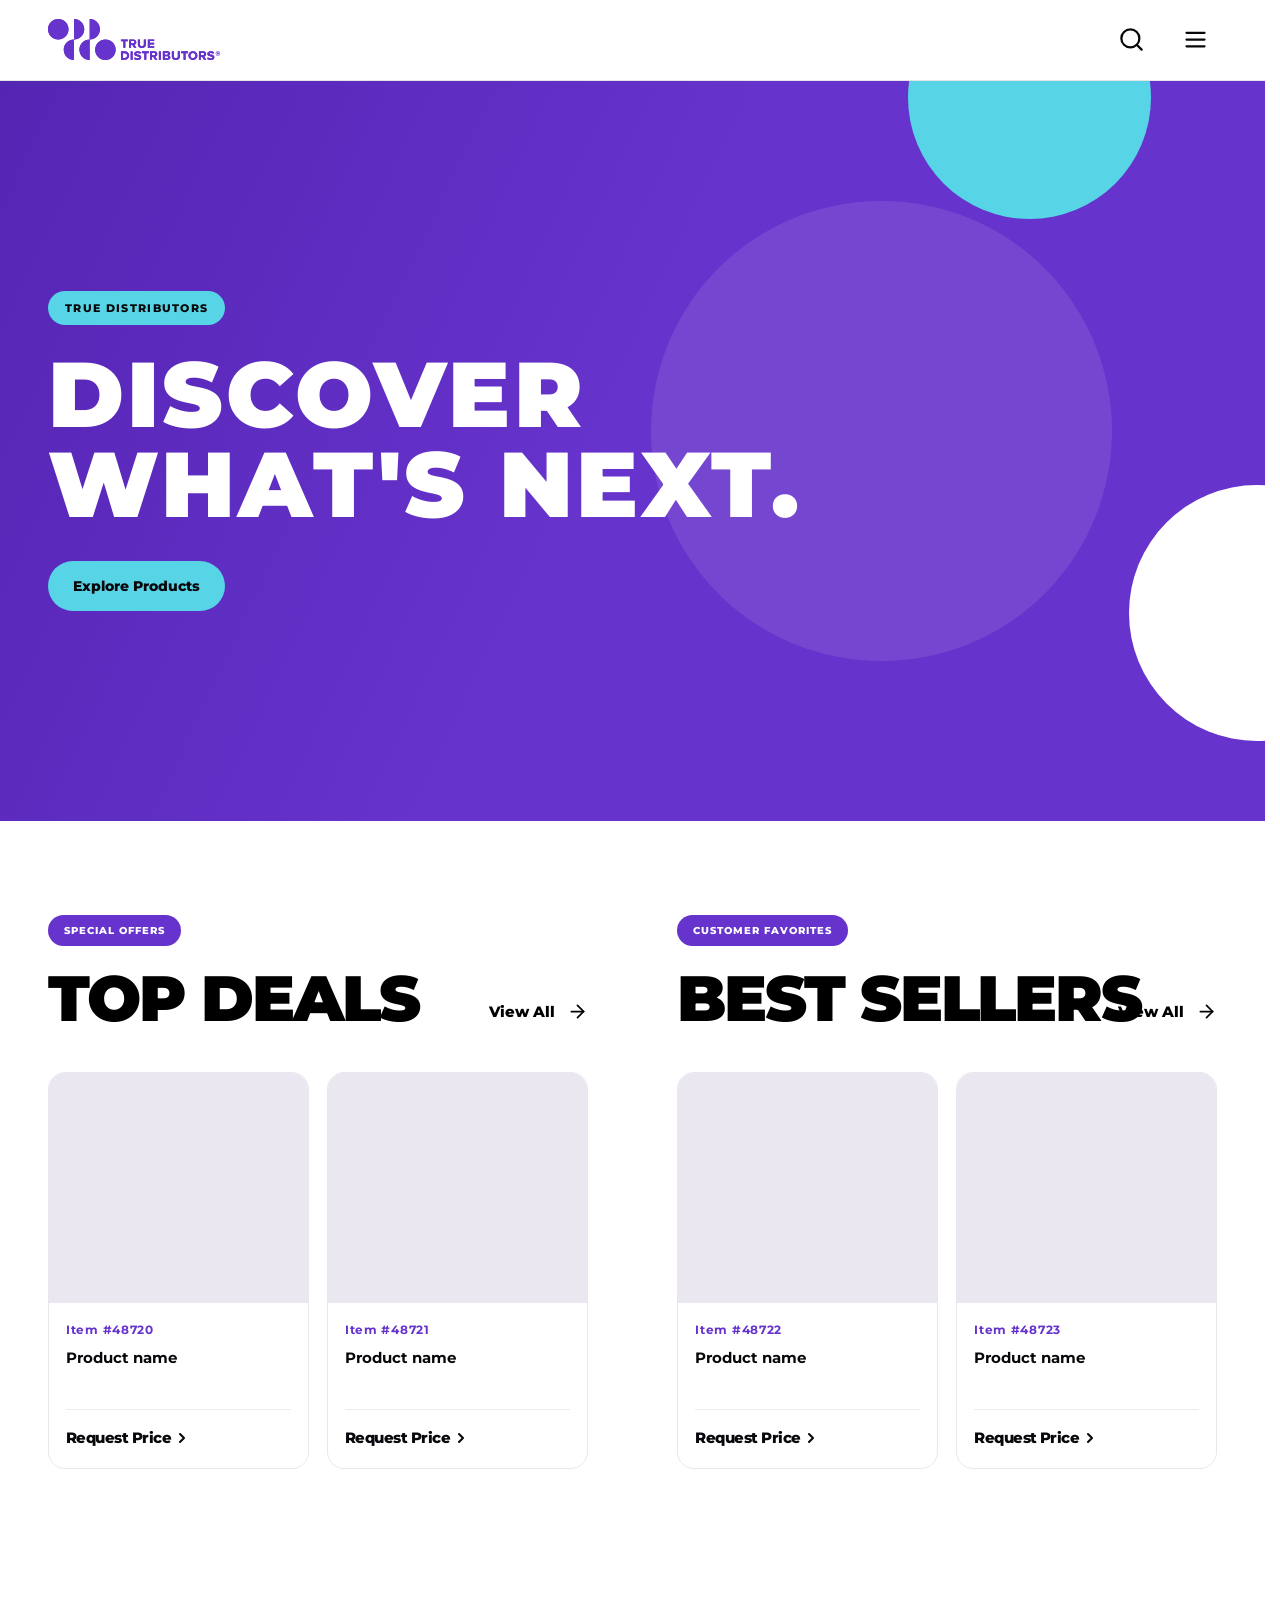
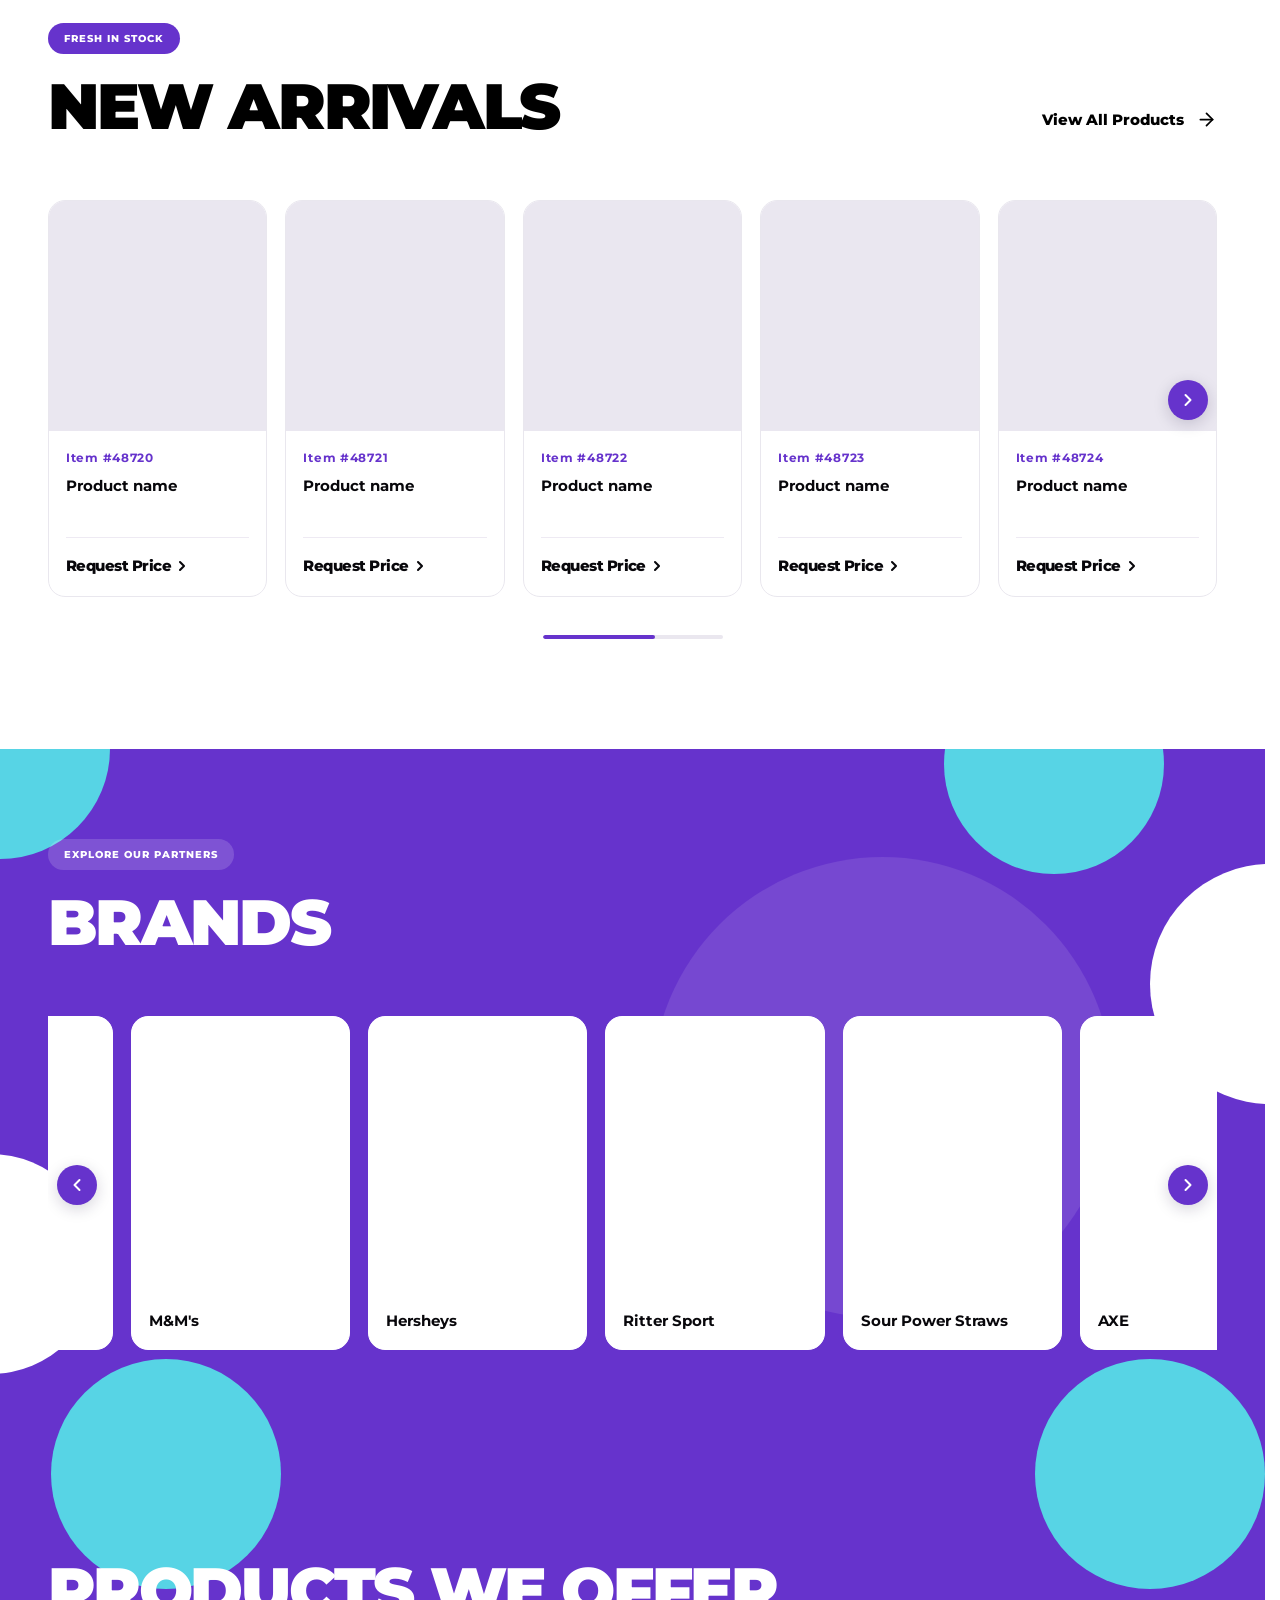
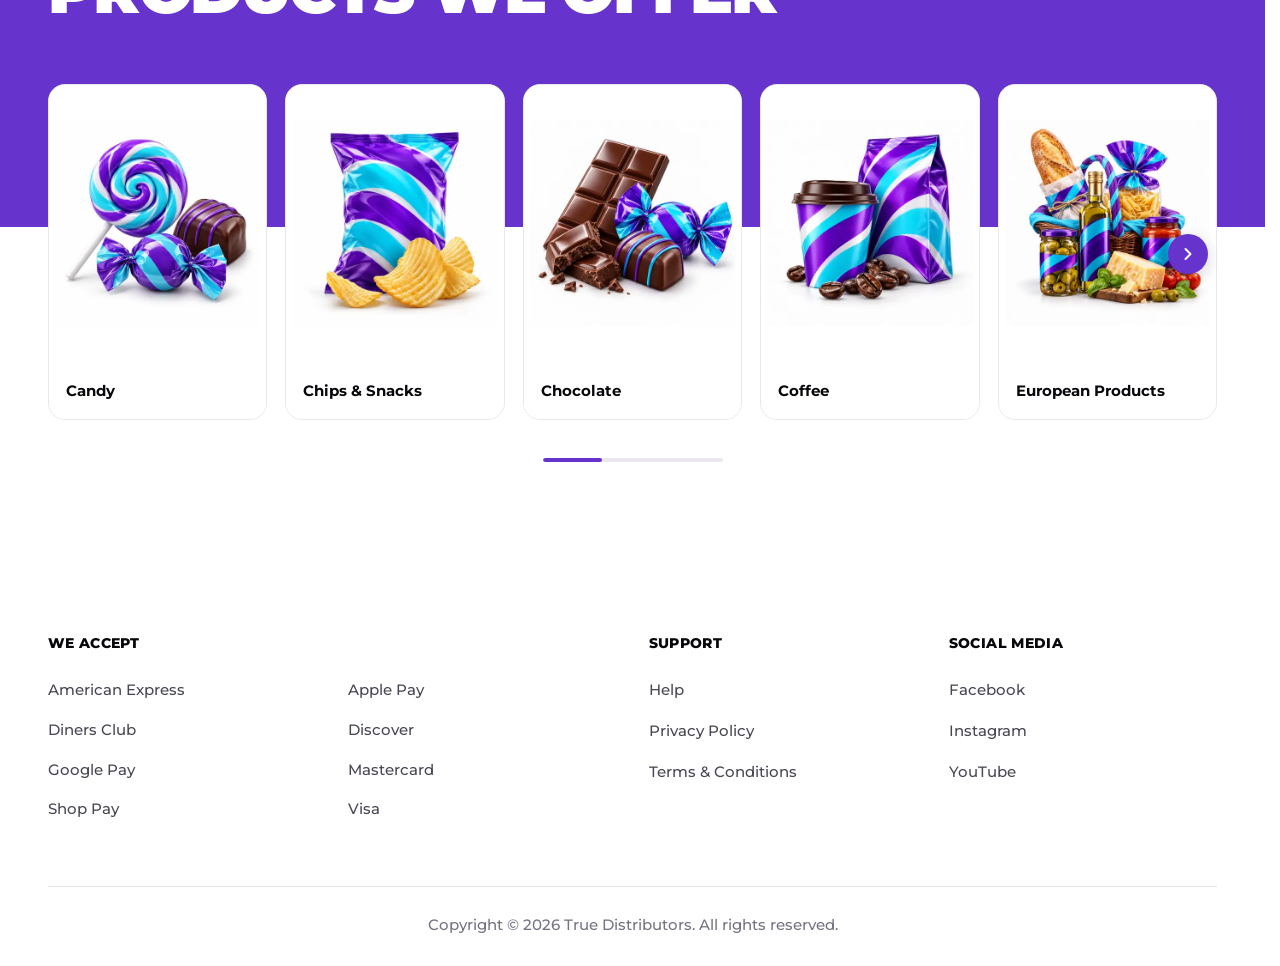
==== commit 966530ea: "Restore index.html to October 18 pre-November-3 baseline" ====
--- a/index.html
+++ b/index.html
@@ -73,4 +73,4 @@
 <section class="brands-section" aria-labelledby="brands-title"><div class="brands-shapes" aria-hidden="true"><span class="shape cyan tl"></span><span class="shape cyan tr"></span><span class="shape white ml"></span><span class="shape white mr"></span><span class="shape cyan bl"></span><span class="shape cyan br"></span><span class="shape purple-glow"></span></div><div class="brands-inner"><div class="section-header"><div class="title-group"><div class="eyebrow brands-tag">EXPLORE OUR PARTNERS</div><h2 id="brands-title">BRANDS</h2></div></div><div class="carousel-wrap"><div class="carousel brands-carousel" id="brandCarousel" tabindex="0" aria-label="Browse brands"></div></div><div class="section-bottom"><div class="progress" role="progressbar" aria-label="Brand carousel progress" aria-valuemin="0" aria-valuemax="100" aria-valuenow="0"><span id="brandProgress"></span></div></div></div></section>
 <section class="categories-section" aria-labelledby="categories-title"><div class="categories-inner"><div class="section-header"><div class="title-group"><h2 id="categories-title">PRODUCTS WE OFFER</h2></div></div><div class="carousel-wrap"><div class="carousel categories-carousel" id="categoryCarousel" tabindex="0" aria-label="Browse product categories"></div></div><div class="section-bottom"><div class="progress" role="progressbar" aria-label="Category carousel progress" aria-valuemin="0" aria-valuemax="100" aria-valuenow="0"><span id="categoryProgress"></span></div></div></div></section>
 <footer class="site-footer" aria-label="Footer"><div class="footer-inner"><div class="footer-columns"><div class="footer-column"><h2>WE ACCEPT</h2><ul><li>American Express</li><li>Apple Pay</li><li>Diners Club</li><li>Discover</li><li>Google Pay</li><li>Mastercard</li><li>Shop Pay</li><li>Visa</li></ul></div><div class="footer-column"><h2>SUPPORT</h2><ul><li>Help</li><li>Privacy Policy</li><li>Terms &amp; Conditions</li></ul></div><div class="footer-column"><h2>SOCIAL MEDIA</h2><ul><li>Facebook</li><li>Instagram</li><li>YouTube</li></ul></div></div><div class="footer-bottom">Copyright © 2026 True Distributors. All rights reserved.</div></div></footer>
-<div class="notification" id="notice" role="status" aria-live="polite"></div><script src="./app.js?v=shopping-context-v13"></script><script src="./landing-build.js?v=dashboard-cart-sync-v14"></script></body></html>+<div class="notification" id="notice" role="status" aria-live="polite"></div><script src="./app.js?v=shopping-context-v13"></script><script src="./landing-build.js?v=shopping-context-v13"></script></body></html>
